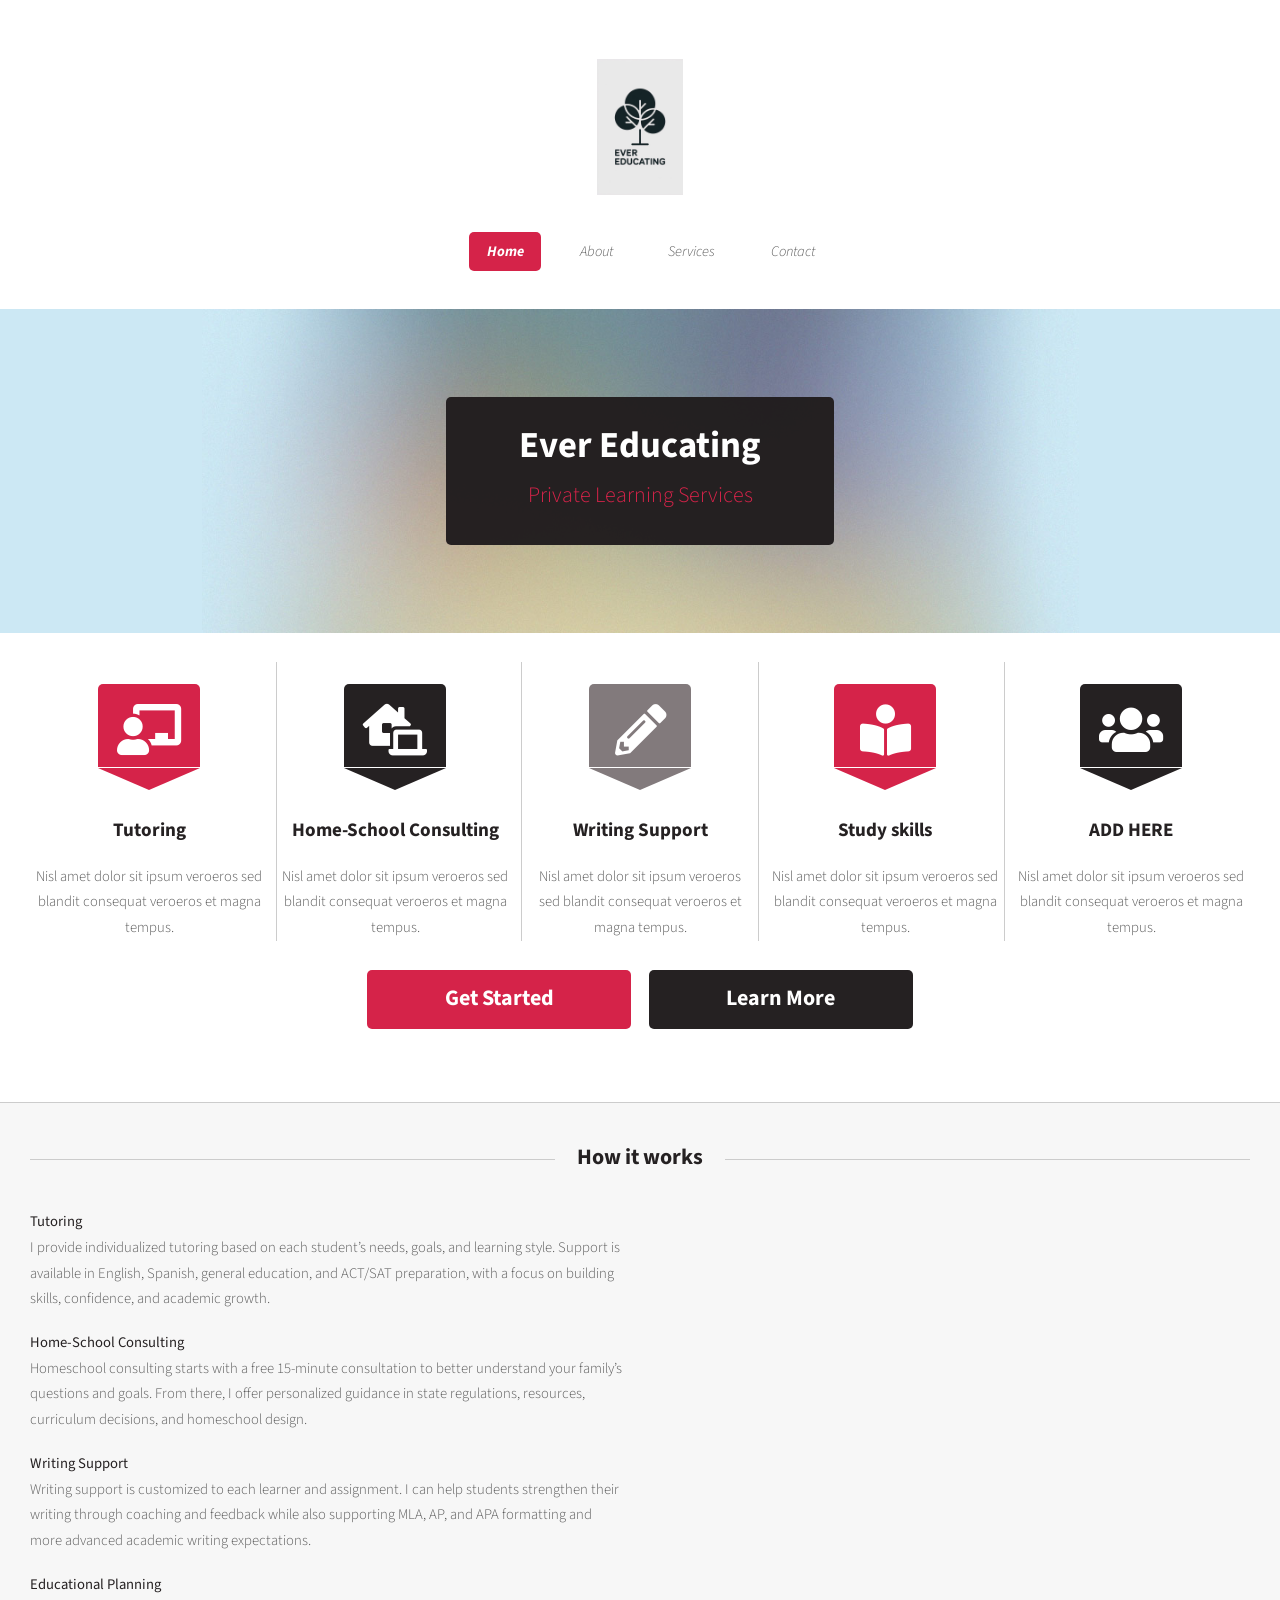
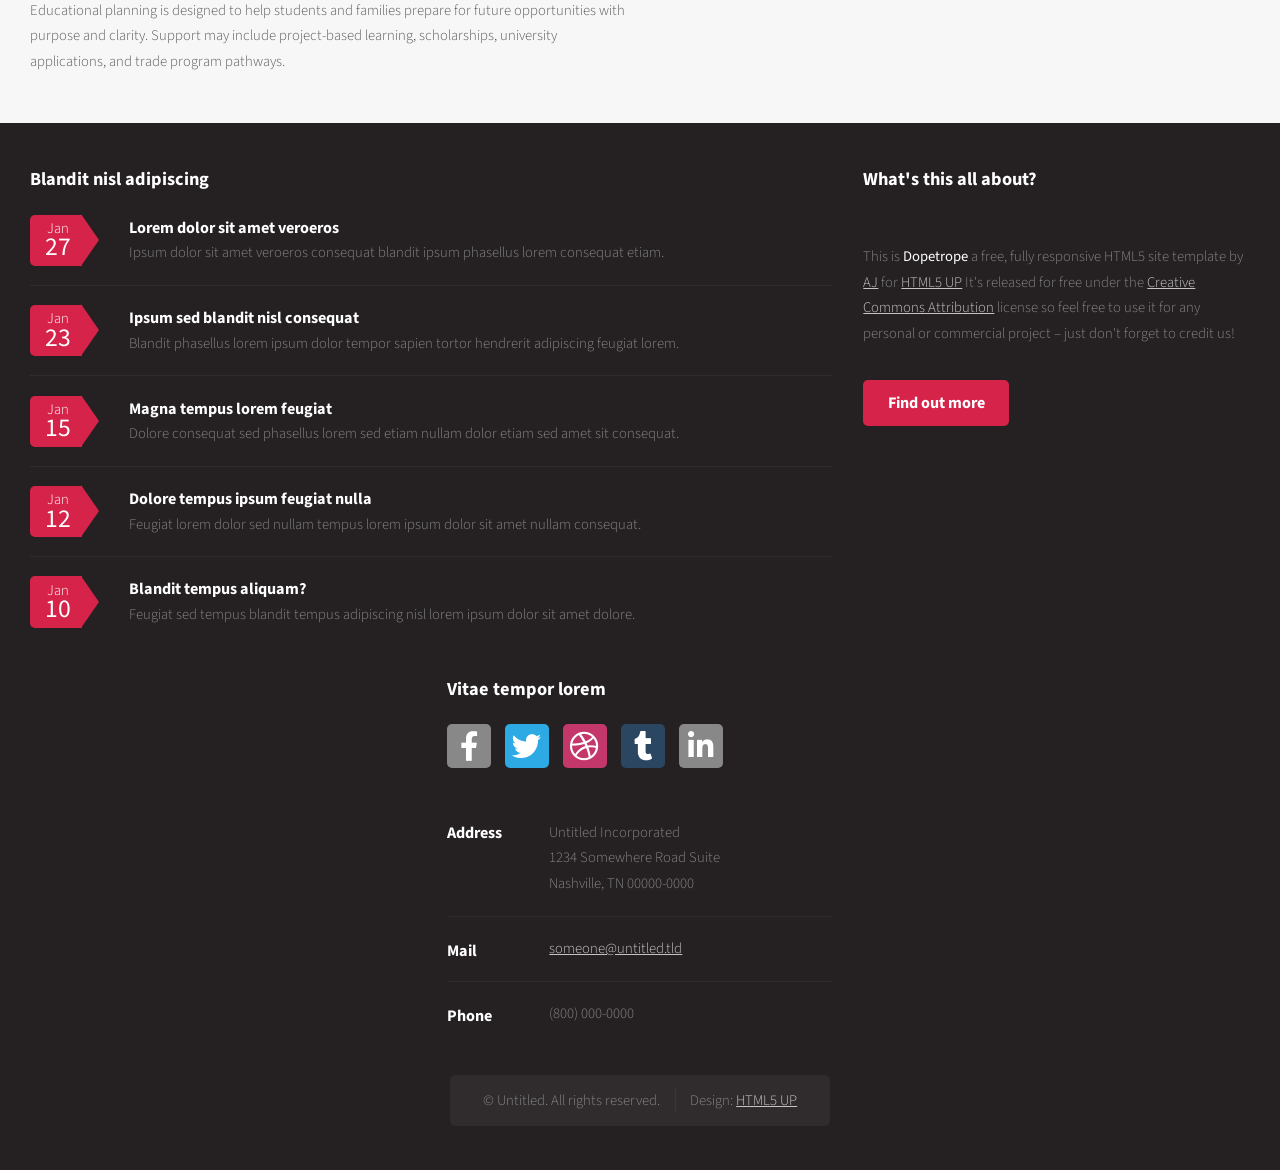
==== index.html @ b793dc1d "base layout" ====
<!DOCTYPE HTML>
<html>
	<head>
		<title>Forever Educating</title>
		<meta charset="utf-8" />
		<meta name="viewport" content="width=device-width, initial-scale=1, user-scalable=no" />
		<link rel="stylesheet" href="assets/css/main.css" />
	</head>
	<body class="homepage is-preload">
		<div id="page-wrapper">

			<!-- Header -->
				<section id="header">

					<!-- Logo -->
						<h1><a href="index.html"><img src="images/everedlogo.jpeg" alt="Forever Educating" class="site-logo" /></a></h1>

					<!-- Nav -->
						<nav id="nav">
							<ul>
								<li class="current"><a href="index.html">Home</a></li>
								<li><a href="about.html">About</a></li>
								<li>
									<a href="#">Services</a>
									<ul>
										<li><a href="#">Tutoring</a></li>
										<li><a href="#">Home-School Consulting</a></li>
										<li><a href="#">Writing Support</a></li>
										<li><a href="#">Educational Planning</a></li>
									</ul>
								</li>
								<li><a href="contact.html">Contact</a></li>
							</ul>
						</nav>

					<!-- Banner -->
						<section id="banner">
							<header>
								<h2>Ever Educating</h2>
								<p>Private Learning Services</p>
							</header>
						</section>

					<!-- Intro -->
						<section id="intro" class="container">
							<div class="row gtr-25 intro-5-services">
								<div class="intro-5-col col-12-medium">
									<section>
										<!-- <i class="icon solid featured fa-cog"></i> -->
										<i class="icon solid featured fa-chalkboard-teacher"></i>
										<header>
											<h2>Tutoring</h2>
										</header>
										<p>Nisl amet dolor sit ipsum veroeros sed blandit consequat veroeros et magna tempus.</p>
									</section>
								</div>
								<div class="intro-5-col col-12-medium">
									<section class="middle-adjacent-left">
										<i class="icon solid featured alt fa-laptop-house"></i>
										<header>
											<h2>Home-School Consulting</h2>
										</header>
										<p>Nisl amet dolor sit ipsum veroeros sed blandit consequat veroeros et magna tempus.</p>
									</section>
								</div>
								<div class="intro-5-col col-12-medium">
									<section class="middle">
										<i class="icon solid featured alt2 fa-pencil-alt"></i>
										<header>
											<h2>Writing Support</h2>
										</header>
										<p>Nisl amet dolor sit ipsum veroeros sed blandit consequat veroeros et magna tempus.</p>
									</section>
								</div>
								<div class="intro-5-col col-12-medium">
									<section class="middle-adjacent-right">
										<i class="icon solid featured fa-book-reader"></i>
										<header>
											<h2>Study skills</h2>
										</header>
										<p>Nisl amet dolor sit ipsum veroeros sed blandit consequat veroeros et magna tempus.</p>
									</section>
								</div>
								<div class="intro-5-col col-12-medium">
									<section>
										<i class="icon solid featured alt fa-users"></i>
										<header>
											<h2>ADD HERE</h2>
										</header>
										<p>Nisl amet dolor sit ipsum veroeros sed blandit consequat veroeros et magna tempus.</p>
									</section>
								</div>
							</div>
							<footer>
								<ul class="actions">
									<li><a href="#" class="button large">Get Started</a></li>
									<li><a href="#" class="button alt large">Learn More</a></li>
								</ul>
							</footer>
						</section>

				</section>

			<!-- Main -->
				<section id="main">
					<div class="container">
						<div class="row">
							<div class="col-12">

							<!-- How it works -->
								<section class="how-it-works">
									<header class="major">
										<h2>How it works</h2>
									</header>
									<div class="row aln-middle">
										<div class="col-6 col-12-medium how-it-works__text">
											<strong>Tutoring</strong>
											<p>I provide individualized tutoring based on each student’s needs, goals, and learning style. Support is available in English, Spanish, general education, and ACT/SAT preparation, with a focus on building skills, confidence, and academic growth.</p>

											<strong>Home-School Consulting</strong>
											<p>Homeschool consulting starts with a free 15-minute consultation to better understand your family’s questions and goals. From there, I offer personalized guidance in state regulations, resources, curriculum decisions, and homeschool design.</p>

											<strong>Writing Support</strong>
											<p>Writing support is customized to each learner and assignment. I can help students strengthen their writing through coaching and feedback while also supporting MLA, AP, and APA formatting and more advanced academic writing expectations.</p>

											<strong>Educational Planning</strong>
											<p>Educational planning is designed to help students and families prepare for future opportunities with purpose and clarity. Support may include project-based learning, scholarships, university applications, and trade program pathways.</p>
										</div>
										<div class="col-6 col-12-medium how-it-works__images">
											<div class="row gtr-25">
												<div class="col-6 col-12-small">
													<a href="#" class="image featured"><img src="images/pic02.jpg" alt="" /></a>
												</div>
												<div class="col-6 col-12-small">
													<a href="#" class="image featured"><img src="images/pic03.jpg" alt="" /></a>
												</div>
												<div class="col-6 col-12-small">
													<a href="#" class="image featured"><img src="images/pic04.jpg" alt="" /></a>
												</div>
												<div class="col-6 col-12-small">
													<a href="#" class="image featured"><img src="images/pic05.jpg" alt="" /></a>
												</div>
												<div class="col-6 col-12-small">
													<a href="#" class="image featured"><img src="images/pic06.jpg" alt="" /></a>
												</div>
												<div class="col-6 col-12-small">
													<a href="#" class="image featured"><img src="images/pic07.jpg" alt="" /></a>
												</div>
											</div>
										</div>
									</div>
								</section>

							</div>

						</div>
					</div>
				</section>

			<!-- Footer -->
				<section id="footer">
					<div class="container">
						<div class="row">
							<div class="col-8 col-12-medium">
								<section>
									<header>
										<h2>Blandit nisl adipiscing</h2>
									</header>
									<ul class="dates">
										<li>
											<span class="date">Jan <strong>27</strong></span>
											<h3><a href="#">Lorem dolor sit amet veroeros</a></h3>
											<p>Ipsum dolor sit amet veroeros consequat blandit ipsum phasellus lorem consequat etiam.</p>
										</li>
										<li>
											<span class="date">Jan <strong>23</strong></span>
											<h3><a href="#">Ipsum sed blandit nisl consequat</a></h3>
											<p>Blandit phasellus lorem ipsum dolor tempor sapien tortor hendrerit adipiscing feugiat lorem.</p>
										</li>
										<li>
											<span class="date">Jan <strong>15</strong></span>
											<h3><a href="#">Magna tempus lorem feugiat</a></h3>
											<p>Dolore consequat sed phasellus lorem sed etiam nullam dolor etiam sed amet sit consequat.</p>
										</li>
										<li>
											<span class="date">Jan <strong>12</strong></span>
											<h3><a href="#">Dolore tempus ipsum feugiat nulla</a></h3>
											<p>Feugiat lorem dolor sed nullam tempus lorem ipsum dolor sit amet nullam consequat.</p>
										</li>
										<li>
											<span class="date">Jan <strong>10</strong></span>
											<h3><a href="#">Blandit tempus aliquam?</a></h3>
											<p>Feugiat sed tempus blandit tempus adipiscing nisl lorem ipsum dolor sit amet dolore.</p>
										</li>
									</ul>
								</section>
							</div>
							<div class="col-4 col-12-medium">
								<section>
									<header>
										<h2>What's this all about?</h2>
									</header>
									<a href="#" class="image featured"><img src="images/pic10.jpg" alt="" /></a>
									<p>
										This is <strong>Dopetrope</strong> a free, fully responsive HTML5 site template by
										<a href="http://twitter.com/ajlkn">AJ</a> for <a href="http://html5up.net/">HTML5 UP</a> It's released for free under
										the <a href="http://html5up.net/license/">Creative Commons Attribution</a> license so feel free to use it for any personal or commercial project &ndash; just don't forget to credit us!
									</p>
									<footer>
										<ul class="actions">
											<li><a href="#" class="button">Find out more</a></li>
										</ul>
									</footer>
								</section>
							</div>
							<div class="col-4 col-6-medium col-12-small">
							</div>
							<div class="col-4 col-12-medium">
								<section>
									<header>
										<h2>Vitae tempor lorem</h2>
									</header>
									<ul class="social">
										<li><a class="icon brands fa-facebook-f" href="#"><span class="label">Facebook</span></a></li>
										<li><a class="icon brands fa-twitter" href="#"><span class="label">Twitter</span></a></li>
										<li><a class="icon brands fa-dribbble" href="#"><span class="label">Dribbble</span></a></li>
										<li><a class="icon brands fa-tumblr" href="#"><span class="label">Tumblr</span></a></li>
										<li><a class="icon brands fa-linkedin-in" href="#"><span class="label">LinkedIn</span></a></li>
									</ul>
									<ul class="contact">
										<li>
											<h3>Address</h3>
											<p>
												Untitled Incorporated<br />
												1234 Somewhere Road Suite<br />
												Nashville, TN 00000-0000
											</p>
										</li>
										<li>
											<h3>Mail</h3>
											<p><a href="#">someone@untitled.tld</a></p>
										</li>
										<li>
											<h3>Phone</h3>
											<p>(800) 000-0000</p>
										</li>
									</ul>
								</section>
							</div>
							<div class="col-12">

								<!-- Copyright -->
									<div id="copyright">
										<ul class="links">
											<li>&copy; Untitled. All rights reserved.</li><li>Design: <a href="http://html5up.net">HTML5 UP</a></li>
										</ul>
									</div>

							</div>
						</div>
					</div>
				</section>

		</div>

		<!-- Scripts -->
			<script src="assets/js/jquery.min.js"></script>
			<script src="assets/js/jquery.dropotron.min.js"></script>
			<script src="assets/js/browser.min.js"></script>
			<script src="assets/js/breakpoints.min.js"></script>
			<script src="assets/js/util.js"></script>
			<script src="assets/js/main.js"></script>

	</body>
</html>
---- assets/css/main.css ----
@import url("fontawesome-all.min.css");
@import url("https://fonts.googleapis.com/css?family=Source+Sans+Pro:300,400,700,900,300italic");

/*
	Dopetrope by HTML5 UP
	html5up.net | @ajlkn
	Free for personal and commercial use under the CCA 3.0 license (html5up.net/license)
*/

html, body, div, span, applet, object,
iframe, h1, h2, h3, h4, h5, h6, p, blockquote,
pre, a, abbr, acronym, address, big, cite,
code, del, dfn, em, img, ins, kbd, q, s, samp,
small, strike, strong, sub, sup, tt, var, b,
u, i, center, dl, dt, dd, ol, ul, li, fieldset,
form, label, legend, table, caption, tbody,
tfoot, thead, tr, th, td, article, aside,
canvas, details, embed, figure, figcaption,
footer, header, hgroup, menu, nav, output, ruby,
section, summary, time, mark, audio, video {
	margin: 0;
	padding: 0;
	border: 0;
	font-size: 100%;
	font: inherit;
	vertical-align: baseline;}

article, aside, details, figcaption, figure,
footer, header, hgroup, menu, nav, section {
	display: block;}

body {
	line-height: 1;
}

ol, ul {
	list-style: none;
}

blockquote, q {
	quotes: none;
}

	blockquote:before, blockquote:after, q:before, q:after {
		content: '';
		content: none;
	}

table {
	border-collapse: collapse;
	border-spacing: 0;
}

body {
	-webkit-text-size-adjust: none;
}

mark {
	background-color: transparent;
	color: inherit;
}

input::-moz-focus-inner {
	border: 0;
	padding: 0;
}

input, select, textarea {
	-moz-appearance: none;
	-webkit-appearance: none;
	-ms-appearance: none;
	appearance: none;
}

/* Basic */

	html {
		box-sizing: border-box;
	}

	*, *:before, *:after {
		box-sizing: inherit;
	}

	body {
		background: #252122;
		background-image: url("images/bg02.png");
	}

		body.is-preload *, body.is-preload *:before, body.is-preload *:after {
			-moz-animation: none !important;
			-webkit-animation: none !important;
			-ms-animation: none !important;
			animation: none !important;
			-moz-transition: none !important;
			-webkit-transition: none !important;
			-ms-transition: none !important;
			transition: none !important;
		}

	body, input, textarea, select {
		font-family: 'Source Sans Pro';
		font-weight: 300;
		color: #5d5d5d;
		font-size: 14pt;
		line-height: 1.75em;
	}

	strong, b {
		color: #252122;
		font-weight: 400;
	}

	i, em {
		font-style: italic;
	}

	sub {
		position: relative;
		top: 0.5em;
		font-size: 0.8em;
	}

	sup {
		position: relative;
		top: -0.5em;
		font-size: 0.8em;
	}

	blockquote {
		border-left: solid 0.75em #dddddd;
		padding: 1em 0 1em 1.5em;
		font-style: italic;
	}

	h1, h2, h3, h4, h5, h6 {
		color: #252122;
		font-weight: 700;
	}

	h1 a, h2 a, h3 a, h4 a, h5 a, h6 a {
		color: inherit;
		text-decoration: none;
	}

	h2 {
		font-size: 1.5em;
	}

	h3 {
		font-size: 1.35em;
	}

	a {
		color: #d52349;
		text-decoration: underline;
	}

		a:hover {
			text-decoration: none;
		}

	br.clear {
		clear: both;
	}

	hr {
		border: 0;
		border-top: solid 1px #dddddd;
		height: 1px;
		margin: 2em 0 2em 0;
	}

	p, ul, ol, dl, table {
		margin-bottom: 2em;
	}

/* Container */

	.container {
		margin: 0 auto;
		max-width: 100%;
		width: 70em;
	}

		@media screen and (max-width: 1680px) {

			.container {
				width: 70em;
			}

		}

		@media screen and (max-width: 1280px) {

			.container {
				width: calc(100% - 60px);
			}

		}

		@media screen and (max-width: 980px) {

			.container {
				width: calc(100% - 80px);
			}

		}

		@media screen and (max-width: 736px) {

			.container {
				width: calc(100% - 40px);
			}

		}

/* Row */

	.row {
		display: flex;
		flex-wrap: wrap;
		box-sizing: border-box;
		align-items: stretch;
	}

		.row > * {
			box-sizing: border-box;
		}

		.row.gtr-uniform > * > :last-child {
			margin-bottom: 0;
		}

		.row.aln-left {
			justify-content: flex-start;
		}

		.row.aln-center {
			justify-content: center;
		}

		.row.aln-right {
			justify-content: flex-end;
		}

		.row.aln-top {
			align-items: flex-start;
		}

		.row.aln-middle {
			align-items: center;
		}

		.row.aln-bottom {
			align-items: flex-end;
		}

		.row > .imp {
			order: -1;
		}

		.row > .col-1 {
			width: 8.33333%;
		}

		.row > .off-1 {
			margin-left: 8.33333%;
		}

		.row > .col-2 {
			width: 16.66667%;
		}

		.row > .off-2 {
			margin-left: 16.66667%;
		}

		.row > .col-3 {
			width: 25%;
		}

		.row > .off-3 {
			margin-left: 25%;
		}

		.row > .col-4 {
			width: 33.33333%;
		}

		.row > .off-4 {
			margin-left: 33.33333%;
		}

		.row > .col-5 {
			width: 41.66667%;
		}

		.row > .off-5 {
			margin-left: 41.66667%;
		}

		.row > .col-6 {
			width: 50%;
		}

		.row > .off-6 {
			margin-left: 50%;
		}

		.row > .col-7 {
			width: 58.33333%;
		}

		.row > .off-7 {
			margin-left: 58.33333%;
		}

		.row > .col-8 {
			width: 66.66667%;
		}

		.row > .off-8 {
			margin-left: 66.66667%;
		}

		.row > .col-9 {
			width: 75%;
		}

		.row > .off-9 {
			margin-left: 75%;
		}

		.row > .col-10 {
			width: 83.33333%;
		}

		.row > .off-10 {
			margin-left: 83.33333%;
		}

		.row > .col-11 {
			width: 91.66667%;
		}

		.row > .off-11 {
			margin-left: 91.66667%;
		}

		.row > .col-12 {
			width: 100%;
		}

		.row > .off-12 {
			margin-left: 100%;
		}

		.row.gtr-0 {
			margin-top: 0px;
			margin-left: 0px;
		}

			.row.gtr-0 > * {
				padding: 0px 0 0 0px;
			}

			.row.gtr-0.gtr-uniform {
				margin-top: 0px;
			}

				.row.gtr-0.gtr-uniform > * {
					padding-top: 0px;
				}

		.row.gtr-25 {
			margin-top: -12.5px;
			margin-left: -12.5px;
		}

			.row.gtr-25 > * {
				padding: 12.5px 0 0 12.5px;
			}

			.row.gtr-25.gtr-uniform {
				margin-top: -12.5px;
			}

				.row.gtr-25.gtr-uniform > * {
					padding-top: 12.5px;
				}

		.row.gtr-50 {
			margin-top: -25px;
			margin-left: -25px;
		}

			.row.gtr-50 > * {
				padding: 25px 0 0 25px;
			}

			.row.gtr-50.gtr-uniform {
				margin-top: -25px;
			}

				.row.gtr-50.gtr-uniform > * {
					padding-top: 25px;
				}

		.row {
			margin-top: -50px;
			margin-left: -50px;
		}

			.row > * {
				padding: 50px 0 0 50px;
			}

			.row.gtr-uniform {
				margin-top: -50px;
			}

				.row.gtr-uniform > * {
					padding-top: 50px;
				}

		.row.gtr-150 {
			margin-top: -75px;
			margin-left: -75px;
		}

			.row.gtr-150 > * {
				padding: 75px 0 0 75px;
			}

			.row.gtr-150.gtr-uniform {
				margin-top: -75px;
			}

				.row.gtr-150.gtr-uniform > * {
					padding-top: 75px;
				}

		.row.gtr-200 {
			margin-top: -100px;
			margin-left: -100px;
		}

			.row.gtr-200 > * {
				padding: 100px 0 0 100px;
			}

			.row.gtr-200.gtr-uniform {
				margin-top: -100px;
			}

				.row.gtr-200.gtr-uniform > * {
					padding-top: 100px;
				}

		@media screen and (max-width: 1680px) {

			.row {
				display: flex;
				flex-wrap: wrap;
				box-sizing: border-box;
				align-items: stretch;
			}

				.row > * {
					box-sizing: border-box;
				}

				.row.gtr-uniform > * > :last-child {
					margin-bottom: 0;
				}

				.row.aln-left {
					justify-content: flex-start;
				}

				.row.aln-center {
					justify-content: center;
				}

				.row.aln-right {
					justify-content: flex-end;
				}

				.row.aln-top {
					align-items: flex-start;
				}

				.row.aln-middle {
					align-items: center;
				}

				.row.aln-bottom {
					align-items: flex-end;
				}

				.row > .imp-xlarge {
					order: -1;
				}

				.row > .col-1-xlarge {
					width: 8.33333%;
				}

				.row > .off-1-xlarge {
					margin-left: 8.33333%;
				}

				.row > .col-2-xlarge {
					width: 16.66667%;
				}

				.row > .off-2-xlarge {
					margin-left: 16.66667%;
				}

				.row > .col-3-xlarge {
					width: 25%;
				}

				.row > .off-3-xlarge {
					margin-left: 25%;
				}

				.row > .col-4-xlarge {
					width: 33.33333%;
				}

				.row > .off-4-xlarge {
					margin-left: 33.33333%;
				}

				.row > .col-5-xlarge {
					width: 41.66667%;
				}

				.row > .off-5-xlarge {
					margin-left: 41.66667%;
				}

				.row > .col-6-xlarge {
					width: 50%;
				}

				.row > .off-6-xlarge {
					margin-left: 50%;
				}

				.row > .col-7-xlarge {
					width: 58.33333%;
				}

				.row > .off-7-xlarge {
					margin-left: 58.33333%;
				}

				.row > .col-8-xlarge {
					width: 66.66667%;
				}

				.row > .off-8-xlarge {
					margin-left: 66.66667%;
				}

				.row > .col-9-xlarge {
					width: 75%;
				}

				.row > .off-9-xlarge {
					margin-left: 75%;
				}

				.row > .col-10-xlarge {
					width: 83.33333%;
				}

				.row > .off-10-xlarge {
					margin-left: 83.33333%;
				}

				.row > .col-11-xlarge {
					width: 91.66667%;
				}

				.row > .off-11-xlarge {
					margin-left: 91.66667%;
				}

				.row > .col-12-xlarge {
					width: 100%;
				}

				.row > .off-12-xlarge {
					margin-left: 100%;
				}

				.row.gtr-0 {
					margin-top: 0px;
					margin-left: 0px;
				}

					.row.gtr-0 > * {
						padding: 0px 0 0 0px;
					}

					.row.gtr-0.gtr-uniform {
						margin-top: 0px;
					}

						.row.gtr-0.gtr-uniform > * {
							padding-top: 0px;
						}

				.row.gtr-25 {
					margin-top: -12.5px;
					margin-left: -12.5px;
				}

					.row.gtr-25 > * {
						padding: 12.5px 0 0 12.5px;
					}

					.row.gtr-25.gtr-uniform {
						margin-top: -12.5px;
					}

						.row.gtr-25.gtr-uniform > * {
							padding-top: 12.5px;
						}

				.row.gtr-50 {
					margin-top: -25px;
					margin-left: -25px;
				}

					.row.gtr-50 > * {
						padding: 25px 0 0 25px;
					}

					.row.gtr-50.gtr-uniform {
						margin-top: -25px;
					}

						.row.gtr-50.gtr-uniform > * {
							padding-top: 25px;
						}

				.row {
					margin-top: -50px;
					margin-left: -50px;
				}

					.row > * {
						padding: 50px 0 0 50px;
					}

					.row.gtr-uniform {
						margin-top: -50px;
					}

						.row.gtr-uniform > * {
							padding-top: 50px;
						}

				.row.gtr-150 {
					margin-top: -75px;
					margin-left: -75px;
				}

					.row.gtr-150 > * {
						padding: 75px 0 0 75px;
					}

					.row.gtr-150.gtr-uniform {
						margin-top: -75px;
					}

						.row.gtr-150.gtr-uniform > * {
							padding-top: 75px;
						}

				.row.gtr-200 {
					margin-top: -100px;
					margin-left: -100px;
				}

					.row.gtr-200 > * {
						padding: 100px 0 0 100px;
					}

					.row.gtr-200.gtr-uniform {
						margin-top: -100px;
					}

						.row.gtr-200.gtr-uniform > * {
							padding-top: 100px;
						}

		}

		@media screen and (max-width: 1280px) {

			.row {
				display: flex;
				flex-wrap: wrap;
				box-sizing: border-box;
				align-items: stretch;
			}

				.row > * {
					box-sizing: border-box;
				}

				.row.gtr-uniform > * > :last-child {
					margin-bottom: 0;
				}

				.row.aln-left {
					justify-content: flex-start;
				}

				.row.aln-center {
					justify-content: center;
				}

				.row.aln-right {
					justify-content: flex-end;
				}

				.row.aln-top {
					align-items: flex-start;
				}

				.row.aln-middle {
					align-items: center;
				}

				.row.aln-bottom {
					align-items: flex-end;
				}

				.row > .imp-large {
					order: -1;
				}

				.row > .col-1-large {
					width: 8.33333%;
				}

				.row > .off-1-large {
					margin-left: 8.33333%;
				}

				.row > .col-2-large {
					width: 16.66667%;
				}

				.row > .off-2-large {
					margin-left: 16.66667%;
				}

				.row > .col-3-large {
					width: 25%;
				}

				.row > .off-3-large {
					margin-left: 25%;
				}

				.row > .col-4-large {
					width: 33.33333%;
				}

				.row > .off-4-large {
					margin-left: 33.33333%;
				}

				.row > .col-5-large {
					width: 41.66667%;
				}

				.row > .off-5-large {
					margin-left: 41.66667%;
				}

				.row > .col-6-large {
					width: 50%;
				}

				.row > .off-6-large {
					margin-left: 50%;
				}

				.row > .col-7-large {
					width: 58.33333%;
				}

				.row > .off-7-large {
					margin-left: 58.33333%;
				}

				.row > .col-8-large {
					width: 66.66667%;
				}

				.row > .off-8-large {
					margin-left: 66.66667%;
				}

				.row > .col-9-large {
					width: 75%;
				}

				.row > .off-9-large {
					margin-left: 75%;
				}

				.row > .col-10-large {
					width: 83.33333%;
				}

				.row > .off-10-large {
					margin-left: 83.33333%;
				}

				.row > .col-11-large {
					width: 91.66667%;
				}

				.row > .off-11-large {
					margin-left: 91.66667%;
				}

				.row > .col-12-large {
					width: 100%;
				}

				.row > .off-12-large {
					margin-left: 100%;
				}

				.row.gtr-0 {
					margin-top: 0px;
					margin-left: 0px;
				}

					.row.gtr-0 > * {
						padding: 0px 0 0 0px;
					}

					.row.gtr-0.gtr-uniform {
						margin-top: 0px;
					}

						.row.gtr-0.gtr-uniform > * {
							padding-top: 0px;
						}

				.row.gtr-25 {
					margin-top: -7.5px;
					margin-left: -7.5px;
				}

					.row.gtr-25 > * {
						padding: 7.5px 0 0 7.5px;
					}

					.row.gtr-25.gtr-uniform {
						margin-top: -7.5px;
					}

						.row.gtr-25.gtr-uniform > * {
							padding-top: 7.5px;
						}

				.row.gtr-50 {
					margin-top: -15px;
					margin-left: -15px;
				}

					.row.gtr-50 > * {
						padding: 15px 0 0 15px;
					}

					.row.gtr-50.gtr-uniform {
						margin-top: -15px;
					}

						.row.gtr-50.gtr-uniform > * {
							padding-top: 15px;
						}

				.row {
					margin-top: -30px;
					margin-left: -30px;
				}

					.row > * {
						padding: 30px 0 0 30px;
					}

					.row.gtr-uniform {
						margin-top: -30px;
					}

						.row.gtr-uniform > * {
							padding-top: 30px;
						}

				.row.gtr-150 {
					margin-top: -45px;
					margin-left: -45px;
				}

					.row.gtr-150 > * {
						padding: 45px 0 0 45px;
					}

					.row.gtr-150.gtr-uniform {
						margin-top: -45px;
					}

						.row.gtr-150.gtr-uniform > * {
							padding-top: 45px;
						}

				.row.gtr-200 {
					margin-top: -60px;
					margin-left: -60px;
				}

					.row.gtr-200 > * {
						padding: 60px 0 0 60px;
					}

					.row.gtr-200.gtr-uniform {
						margin-top: -60px;
					}

						.row.gtr-200.gtr-uniform > * {
							padding-top: 60px;
						}

		}

		@media screen and (max-width: 980px) {

			.row {
				display: flex;
				flex-wrap: wrap;
				box-sizing: border-box;
				align-items: stretch;
			}

				.row > * {
					box-sizing: border-box;
				}

				.row.gtr-uniform > * > :last-child {
					margin-bottom: 0;
				}

				.row.aln-left {
					justify-content: flex-start;
				}

				.row.aln-center {
					justify-content: center;
				}

				.row.aln-right {
					justify-content: flex-end;
				}

				.row.aln-top {
					align-items: flex-start;
				}

				.row.aln-middle {
					align-items: center;
				}

				.row.aln-bottom {
					align-items: flex-end;
				}

				.row > .imp-medium {
					order: -1;
				}

				.row > .col-1-medium {
					width: 8.33333%;
				}

				.row > .off-1-medium {
					margin-left: 8.33333%;
				}

				.row > .col-2-medium {
					width: 16.66667%;
				}

				.row > .off-2-medium {
					margin-left: 16.66667%;
				}

				.row > .col-3-medium {
					width: 25%;
				}

				.row > .off-3-medium {
					margin-left: 25%;
				}

				.row > .col-4-medium {
					width: 33.33333%;
				}

				.row > .off-4-medium {
					margin-left: 33.33333%;
				}

				.row > .col-5-medium {
					width: 41.66667%;
				}

				.row > .off-5-medium {
					margin-left: 41.66667%;
				}

				.row > .col-6-medium {
					width: 50%;
				}

				.row > .off-6-medium {
					margin-left: 50%;
				}

				.row > .col-7-medium {
					width: 58.33333%;
				}

				.row > .off-7-medium {
					margin-left: 58.33333%;
				}

				.row > .col-8-medium {
					width: 66.66667%;
				}

				.row > .off-8-medium {
					margin-left: 66.66667%;
				}

				.row > .col-9-medium {
					width: 75%;
				}

				.row > .off-9-medium {
					margin-left: 75%;
				}

				.row > .col-10-medium {
					width: 83.33333%;
				}

				.row > .off-10-medium {
					margin-left: 83.33333%;
				}

				.row > .col-11-medium {
					width: 91.66667%;
				}

				.row > .off-11-medium {
					margin-left: 91.66667%;
				}

				.row > .col-12-medium {
					width: 100%;
				}

				.row > .off-12-medium {
					margin-left: 100%;
				}

				.row.gtr-0 {
					margin-top: 0px;
					margin-left: 0px;
				}

					.row.gtr-0 > * {
						padding: 0px 0 0 0px;
					}

					.row.gtr-0.gtr-uniform {
						margin-top: 0px;
					}

						.row.gtr-0.gtr-uniform > * {
							padding-top: 0px;
						}

				.row.gtr-25 {
					margin-top: -10px;
					margin-left: -10px;
				}

					.row.gtr-25 > * {
						padding: 10px 0 0 10px;
					}

					.row.gtr-25.gtr-uniform {
						margin-top: -10px;
					}

						.row.gtr-25.gtr-uniform > * {
							padding-top: 10px;
						}

				.row.gtr-50 {
					margin-top: -20px;
					margin-left: -20px;
				}

					.row.gtr-50 > * {
						padding: 20px 0 0 20px;
					}

					.row.gtr-50.gtr-uniform {
						margin-top: -20px;
					}

						.row.gtr-50.gtr-uniform > * {
							padding-top: 20px;
						}

				.row {
					margin-top: -40px;
					margin-left: -40px;
				}

					.row > * {
						padding: 40px 0 0 40px;
					}

					.row.gtr-uniform {
						margin-top: -40px;
					}

						.row.gtr-uniform > * {
							padding-top: 40px;
						}

				.row.gtr-150 {
					margin-top: -60px;
					margin-left: -60px;
				}

					.row.gtr-150 > * {
						padding: 60px 0 0 60px;
					}

					.row.gtr-150.gtr-uniform {
						margin-top: -60px;
					}

						.row.gtr-150.gtr-uniform > * {
							padding-top: 60px;
						}

				.row.gtr-200 {
					margin-top: -80px;
					margin-left: -80px;
				}

					.row.gtr-200 > * {
						padding: 80px 0 0 80px;
					}

					.row.gtr-200.gtr-uniform {
						margin-top: -80px;
					}

						.row.gtr-200.gtr-uniform > * {
							padding-top: 80px;
						}

		}

		@media screen and (max-width: 736px) {

			.row {
				display: flex;
				flex-wrap: wrap;
				box-sizing: border-box;
				align-items: stretch;
			}

				.row > * {
					box-sizing: border-box;
				}

				.row.gtr-uniform > * > :last-child {
					margin-bottom: 0;
				}

				.row.aln-left {
					justify-content: flex-start;
				}

				.row.aln-center {
					justify-content: center;
				}

				.row.aln-right {
					justify-content: flex-end;
				}

				.row.aln-top {
					align-items: flex-start;
				}

				.row.aln-middle {
					align-items: center;
				}

				.row.aln-bottom {
					align-items: flex-end;
				}

				.row > .imp-small {
					order: -1;
				}

				.row > .col-1-small {
					width: 8.33333%;
				}

				.row > .off-1-small {
					margin-left: 8.33333%;
				}

				.row > .col-2-small {
					width: 16.66667%;
				}

				.row > .off-2-small {
					margin-left: 16.66667%;
				}

				.row > .col-3-small {
					width: 25%;
				}

				.row > .off-3-small {
					margin-left: 25%;
				}

				.row > .col-4-small {
					width: 33.33333%;
				}

				.row > .off-4-small {
					margin-left: 33.33333%;
				}

				.row > .col-5-small {
					width: 41.66667%;
				}

				.row > .off-5-small {
					margin-left: 41.66667%;
				}

				.row > .col-6-small {
					width: 50%;
				}

				.row > .off-6-small {
					margin-left: 50%;
				}

				.row > .col-7-small {
					width: 58.33333%;
				}

				.row > .off-7-small {
					margin-left: 58.33333%;
				}

				.row > .col-8-small {
					width: 66.66667%;
				}

				.row > .off-8-small {
					margin-left: 66.66667%;
				}

				.row > .col-9-small {
					width: 75%;
				}

				.row > .off-9-small {
					margin-left: 75%;
				}

				.row > .col-10-small {
					width: 83.33333%;
				}

				.row > .off-10-small {
					margin-left: 83.33333%;
				}

				.row > .col-11-small {
					width: 91.66667%;
				}

				.row > .off-11-small {
					margin-left: 91.66667%;
				}

				.row > .col-12-small {
					width: 100%;
				}

				.row > .off-12-small {
					margin-left: 100%;
				}

				.row.gtr-0 {
					margin-top: 0px;
					margin-left: 0px;
				}

					.row.gtr-0 > * {
						padding: 0px 0 0 0px;
					}

					.row.gtr-0.gtr-uniform {
						margin-top: 0px;
					}

						.row.gtr-0.gtr-uniform > * {
							padding-top: 0px;
						}

				.row.gtr-25 {
					margin-top: -5px;
					margin-left: -5px;
				}

					.row.gtr-25 > * {
						padding: 5px 0 0 5px;
					}

					.row.gtr-25.gtr-uniform {
						margin-top: -5px;
					}

						.row.gtr-25.gtr-uniform > * {
							padding-top: 5px;
						}

				.row.gtr-50 {
					margin-top: -10px;
					margin-left: -10px;
				}

					.row.gtr-50 > * {
						padding: 10px 0 0 10px;
					}

					.row.gtr-50.gtr-uniform {
						margin-top: -10px;
					}

						.row.gtr-50.gtr-uniform > * {
							padding-top: 10px;
						}

				.row {
					margin-top: -20px;
					margin-left: -20px;
				}

					.row > * {
						padding: 20px 0 0 20px;
					}

					.row.gtr-uniform {
						margin-top: -20px;
					}

						.row.gtr-uniform > * {
							padding-top: 20px;
						}

				.row.gtr-150 {
					margin-top: -30px;
					margin-left: -30px;
				}

					.row.gtr-150 > * {
						padding: 30px 0 0 30px;
					}

					.row.gtr-150.gtr-uniform {
						margin-top: -30px;
					}

						.row.gtr-150.gtr-uniform > * {
							padding-top: 30px;
						}

				.row.gtr-200 {
					margin-top: -40px;
					margin-left: -40px;
				}

					.row.gtr-200 > * {
						padding: 40px 0 0 40px;
					}

					.row.gtr-200.gtr-uniform {
						margin-top: -40px;
					}

						.row.gtr-200.gtr-uniform > * {
							padding-top: 40px;
						}

		}

/* Form */

	form label {
		display: block;
		color: #252122;
		font-weight: 400;
		margin: 0 0 0.5em 0;
	}

	form input[type=text],
	form input[type=email],
	form input[type=password],
	form select,
	form textarea {
		-webkit-appearance: none;
		display: block;
		border: 0;
		padding: 0.75em 1em;
		font-size: 1em;
		border-radius: 5px;
		border: solid 1px #dddddd;
		background: #fff;
		width: 100%;
	}

		form input[type=text]:focus,
		form input[type=email]:focus,
		form input[type=password]:focus,
		form select:focus,
		form textarea:focus {
			box-shadow: inset 0px 0px 1px 1px #43bff0;
		}

	form textarea {
		height: 15em;
	}

	form ::-webkit-input-placeholder {
		color: #555 !important;
	}

	form :-moz-placeholder {
		color: #555 !important;
	}

	form ::-moz-placeholder {
		color: #555 !important;
	}

	form :-ms-input-placeholder {
		color: #555 !important;
	}

	form ::-moz-focus-inner {
		border: 0;
	}

/* Tables */

	table {
		width: 100%;
	}

		table tr {
			border-top: solid 1px #dddddd;
		}

			table tr:first-child {
				border-top: 0;
			}

		table td {
			padding: 0.5em 1em 0.5em 1em;
		}

		table th {
			text-align: left;
			padding: 0.5em 1em 0.5em 1em;
			font-weight: 700;
			margin: 0 0 1em 0;
		}

		table thead {
			border-bottom: solid 2px #dddddd;
		}

/* Section/Article */

	section, article {
		margin-bottom: 2.5em;
	}

		section > :last-child, section:last-child, article > :last-child, article:last-child {
			margin-bottom: 0;
		}

	header {
		margin: 0 0 1.5em 0;
	}

		header > p {
			display: block;
			font-style: italic;
			margin: 0.5em 0 0 0;
			padding-bottom: 0.5em;
		}

		header.major {
			position: relative;
			text-align: center;
			border-top: solid 1px #ccc;
			top: 1em;
			margin: 0 0 3em 0;
		}

			header.major h2 {
				background: #fff;
				position: relative;
				top: -0.65em;
				display: inline;
				margin: 0;
				padding: 0 1em 0 1em;
			}

	footer {
		margin: 2.25em 0 0 0;
	}

/* Box */

	.box {
		background: #ffffff;
		border-bottom: solid 1px #ccc;
		padding: 2.75em 1.75em 2.75em 1.75em;
	}

		.box .image.featured {
			position: relative;
			width: auto;
			left: 1.75em;
			top: 1.75em;
			margin: -4.5em 0 4.25em -3.5em;
		}

		.box.post header {
			padding-top: 1em;
			margin: 0 0 2em 0;
		}

		.box.post h2 {
			font-size: 2.5em;
			letter-spacing: -0.015em;
		}

		.box.post header > p {
			margin-top: 1.25em;
			font-size: 1.25em;
		}

		.box footer ul.actions {
			margin-bottom: 0;
		}

/* Button */

	input[type="button"],
	input[type="submit"],
	input[type="reset"],
	button,
	.button {
		-webkit-appearance: none;
		display: inline-block;
		text-decoration: none;
		cursor: pointer;
		border: 0;
		border-radius: 5px;
		background: #d52349;
		color: #fff !important;
		font-weight: 700;
		outline: 0;
		font-size: 1.1em;
		padding: 0.65em 1.5em 0.65em 1.5em;
		text-align: center;
		-moz-transition: background-color .25s ease-in-out;
		-webkit-transition: background-color .25s ease-in-out;
		-ms-transition: background-color .25s ease-in-out;
		transition: background-color .25s ease-in-out;
	}

		input[type="button"]:hover,
		input[type="submit"]:hover,
		input[type="reset"]:hover,
		button:hover,
		.button:hover {
			background: #e53359;
		}

		input[type="button"]:active,
		input[type="submit"]:active,
		input[type="reset"]:active,
		button:active,
		.button:active {
			background: #c51349;
		}

		input[type="button"].alt,
		input[type="submit"].alt,
		input[type="reset"].alt,
		button.alt,
		.button.alt {
			background: #252122;
		}

			input[type="button"].alt:hover,
			input[type="submit"].alt:hover,
			input[type="reset"].alt:hover,
			button.alt:hover,
			.button.alt:hover {
				background: #353132;
			}

			input[type="button"].alt:active,
			input[type="submit"].alt:active,
			input[type="reset"].alt:active,
			button.alt:active,
			.button.alt:active {
				background: #151112;
			}

		input[type="button"].icon:before,
		input[type="submit"].icon:before,
		input[type="reset"].icon:before,
		button.icon:before,
		.button.icon:before {
			opacity: 0.35;
			position: relative;
			top: 0.05em;
			margin-right: 0.75em;
		}

		input[type="button"].large,
		input[type="submit"].large,
		input[type="reset"].large,
		button.large,
		.button.large {
			font-size: 1.5em;
			padding: 0.75em 1.5em 0.75em 1.5em;
		}

/* Image */

	.image {
		display: inline-block;
		outline: 0;
	}

		.image img {
			display: block;
			width: 100%;
		}

		.image.centered {
			display: block;
			margin: 0 0 2em 0;
		}

			.image.centered img {
				margin: 0 auto;
				width: auto;
			}

		.image.featured {
			display: block;
			width: 100%;
			margin: 0 0 2em 0;
		}

		.image.left {
			float: left;
			margin: 0 2em 2em 0;
		}

/* List */

	ul {
		list-style: disc;
		padding-left: 1em;
	}

		ul li {
			padding-left: 0.5em;
		}

	ol {
		list-style: decimal;
		padding-left: 1.25em;
	}

		ol li {
			padding-left: 0.25em;
		}

/* Actions */

	ul.actions {
		list-style: none;
		padding-left: 0;
	}

		ul.actions li {
			display: inline-block;
			margin-left: 1em;
			padding-left: 0;
		}

			ul.actions li:first-child {
				margin-left: 0;
			}

/* Links */

	ul.links {
		list-style: none;
		padding-left: 0;
	}

		ul.links li {
			display: inline-block;
			border-left: solid 1px rgba(255, 255, 255, 0.05);
			padding: 0 0 0 1em;
			margin: 0 0 0 1em;
		}

			ul.links li:first-child {
				border-left: 0;
				padding-left: 0;
				margin-left: 0;
			}

/* Contact */

	ul.contact {
		list-style: none;
		padding-left: 0;
	}

		ul.contact li {
			position: relative;
			border-top: solid 1px #ddd;
			padding: 1.3em 0 1.3em 7em;
		}

			ul.contact li h3 {
				position: absolute;
				left: 0;
				top: 1.3em;
				font-size: 1.1em;
			}

			ul.contact li p {
				margin: 0;
			}

			ul.contact li:first-child {
				padding-top: 0;
				border-top: 0;
			}

				ul.contact li:first-child h3 {
					top: 0;
				}

/* Dates */

	ul.dates {
		list-style: none;
		padding-left: 0;
	}

		ul.dates li {
			position: relative;
			border-top: solid 1px #ddd;
			padding: 1.3em 0 1.3em 6.75em;
		}

		ul.dates .date {
			display: block;
			position: absolute;
			left: 0;
			top: 1.3em;
			background-color: #d52349;
			height: 3.5em;
			text-align: center;
			color: #fff;
			line-height: 1em;
			border-top-left-radius: 5px;
			border-bottom-left-radius: 5px;
			padding: 0.5em 0.75em 0 1em;
		}

			ul.dates .date:after {
				content: '';
				position: absolute;
				bottom: 0;
				right: -1.2em;
				border-left: solid 1.25em #d52349;
				border-top: solid 1.8em transparent;
				border-bottom: solid 1.8em transparent;
			}

			ul.dates .date strong {
				display: block;
				font-size: 1.75em;
				padding-top: 0.15em;
			}

		ul.dates h3 {
			font-size: 1.1em;
		}

		ul.dates p {
			margin: 0;
		}

		ul.dates li:first-child {
			border-top: 0;
			padding-top: 0;
		}

			ul.dates li:first-child .date {
				top: 0;
			}

/* Divided */

	ul.divided {
		list-style: none;
		padding-left: 0;
	}

		ul.divided li {
			border-top: solid 1px #ddd;
			padding: 1em 0 1em 0;
		}

			ul.divided li:first-child {
				border-top: 0;
				padding-top: 0;
			}

/* Social */

	ul.social {
		list-style: none;
		padding-left: 0;
		overflow: hidden;
		cursor: default;
		margin: 0 0 3.25em 0;
	}

		ul.social li {
			display: inline-block;
			padding-left: 0;
			margin-left: 0.75em;
		}

			ul.social li:first-child {
				margin-left: 0;
			}

			ul.social li a {
				display: inline-block;
				width: 3em;
				height: 3em;
				text-align: center;
				border-radius: 5px;
				background: #888;
				-moz-transition: background-color .25s ease-in-out;
				-webkit-transition: background-color .25s ease-in-out;
				-ms-transition: background-color .25s ease-in-out;
				transition: background-color .25s ease-in-out;
			}

				ul.social li a:before {
					color: #fff;
					font-size: 2em;
					line-height: 1.5em;
				}

				ul.social li a.fa-facebook {
					background: #3c5a98;
				}

					ul.social li a.fa-facebook:hover {
						background: #4c6aa8;
					}

				ul.social li a.fa-twitter {
					background: #2daae4;
				}

					ul.social li a.fa-twitter:hover {
						background: #3dbaf4;
					}

				ul.social li a.fa-dribbble {
					background: #c4376b;
				}

					ul.social li a.fa-dribbble:hover {
						background: #d4477b;
					}

				ul.social li a.fa-linkedin {
					background: #006599;
				}

					ul.social li a.fa-linkedin:hover {
						background: #1075a9;
					}

				ul.social li a.fa-tumblr {
					background: #2b4661;
				}

					ul.social li a.fa-tumblr:hover {
						background: #3b5671;
					}

				ul.social li a.fa-google-plus {
					background: #da2713;
				}

					ul.social li a.fa-google-plus:hover {
						background: #ea3723;
					}

/* Icons */

	.icon {
		text-decoration: none;
		position: relative;
		text-decoration: none;
	}

		.icon:before {
			-moz-osx-font-smoothing: grayscale;
			-webkit-font-smoothing: antialiased;
			display: inline-block;
			font-style: normal;
			font-variant: normal;
			text-rendering: auto;
			line-height: 1;
			text-transform: none !important;
			font-family: 'Font Awesome 5 Free';
			font-weight: 400;
		}

		.icon.solid:before {
			font-weight: 900;
		}

		.icon.brands:before {
			font-family: 'Font Awesome 5 Brands';
		}

		.icon:before {
			line-height: inherit;
		}

		.icon > .label {
			display: none;
		}

		.icon.featured {
			position: relative;
			display: inline-block;
			background-color: #d52349;
			width: 9em;
			padding: 1.75em 0 0.75em 0;
			border-top-left-radius: 5px;
			border-top-right-radius: 5px;
			margin: 0 0 4.5em 0;
			cursor: default;
		}

			.icon.featured:before {
				font-size: 4.5em;
				line-height: 1em;
				color: #fff;
			}

			.icon.featured:after {
				content: '';
				position: absolute;
				bottom: -1.95em;
				left: 0;
				border-top: solid 2em #d52349;
				border-left: solid 4.5em transparent;
				border-right: solid 4.5em transparent;
			}

			.icon.featured.alt {
				background-color: #252122;
			}

				.icon.featured.alt:after {
					border-top-color: #252122;
				}

			.icon.featured.alt2 {
				background-color: #827a7c;
			}

				.icon.featured.alt2:after {
					border-top-color: #827a7c;
				}

/* Page Wrapper */

	#page-wrapper > section {
		margin-bottom: 0;
	}

/* Header */

	#header {
		position: relative;
		background: #ffffff;
		border-bottom: solid 1px #ccc;
		padding: 5em 0 4em 0;
		text-align: center;
	}

		#header h1 {
			color: #252122;
			font-weight: 900;
			font-size: 2.5em;
			letter-spacing: -0.035em;
			line-height: 1;
		}

			#header h1 a {
				display: inline-block;
				border-bottom: 0;
			}

		#header .site-logo {
			display: block;
			max-height: 8.5rem;
			max-width: min(100%, 220px);
			width: auto;
			height: auto;
			margin: 0 auto;
		}

		#header h6 {
			margin: 1em 0 0 0;
			color: #5d5d5d;
			font-size: 0.95em;
			font-weight: 600;
			letter-spacing: 0.06em;
			text-transform: uppercase;
		}

/* Nav */

	#nav {
		margin: 2.5em 0 0 0;
	}

		#nav > ul {
			margin: 0;
		}

			#nav > ul > li {
				display: inline-block;
				font-style: italic;
				margin: 0 0.35em 0 0.35em;
			}

				#nav > ul > li > ul {
					display: none;
				}

				#nav > ul > li > a {
					border-radius: 5px;
					color: #5d5d5d;
					text-decoration: none;
					padding: 0.6em 1.2em 0.6em 1.2em;
					-moz-transition: background-color .25s ease-in-out;
					-webkit-transition: background-color .25s ease-in-out;
					-ms-transition: background-color .25s ease-in-out;
					transition: background-color .25s ease-in-out;
					outline: 0;
				}

				#nav > ul > li:hover > a, #nav > ul > li.active > a {
					background: #f3f3f3;
				}

				#nav > ul > li.current > a {
					background: #d52349;
					color: #fff !important;
					font-weight: 700;
				}

	.dropotron {
		border-radius: 5px;
		background-color: #252122;
		background-color: rgba(34, 30, 31, 0.98);
		padding: 1.25em 1.5em 1.25em 1.5em;
		font-style: italic;
		min-width: 13em;
		box-shadow: 0px 8px 15px 0px rgba(0, 0, 0, 0.5);
		text-align: left;
		margin-top: -1.25em;
		margin-left: -1px;
		list-style: none;
	}

		.dropotron a, .dropotron span {
			color: #aaa;
			text-decoration: none;
			-moz-transition: color .25s ease-in-out;
			-webkit-transition: color .25s ease-in-out;
			-ms-transition: color .25s ease-in-out;
			transition: color .25s ease-in-out;
		}

		.dropotron li {
			padding: 0.25em 0 0.25em 0;
		}

			.dropotron li:hover > a, .dropotron li:hover > span {
				color: #fff;
			}

		.dropotron.level-0 {
			margin-top: 2em;
		}

			.dropotron.level-0:before {
				content: '';
				display: block;
				position: absolute;
				left: 50%;
				margin-left: -10px;
				top: -9px;
				border-left: solid 10px transparent;
				border-right: solid 10px transparent;
				border-bottom: solid 10px #252122;
				border-bottom-color: rgba(34, 30, 31, 0.98);
			}

/* Banner */

	#banner {
		background: #CCE8F4 url("../../images/pic01.jpg");
		background-position: center center;
		background-size: auto 100%;
		background-repeat: no-repeat;
		text-align: center;
		position: relative;
		padding: 8em 0;
		margin: 4em 0 0 0;
	}

		#banner header {
			background-color: rgba(34, 30, 31, 0.98);
			display: inline-block;
			padding: 2.5em 5em;
			border-radius: 5px;
		}

			#banner header h2 {
				color: #fff;
				font-weight: 700;
				font-size: 2.5em;
				margin: 0 0 0.65em 0;
			}

			#banner header p {
				color: #d52349;
				padding: 0;
				font-style: normal;
				margin: 0;
				font-size: 1.5em;
			}

/* Intro */

	#intro {
		text-align: center;
		overflow: hidden;
	}

		#intro section {
			margin: 3em 0;
			padding: 2.5em 0;
		}

		#intro h2 {
			font-size: 1.75em;
		}

		#intro p {
			margin: 0;
		}

		#intro .middle {
			position: relative;
			z-index: 1;
			border-left: 1px solid #ccc;
			border-right: 1px solid #ccc;
		}
		#intro .middle-adjacent-right {
			position: relative;
			z-index: 1;
			border-right: 1px solid #ccc;
		}
		#intro .middle-adjacent-left {
			position: relative;
			z-index: 1;
			border-left: 1px solid #ccc;
		}

		#intro .button {
			min-width: 12em;
		}

		#intro footer {
			margin: 0;
		}

	@media screen and (min-width: 981px) {

		#intro .intro-5-services > .intro-5-col {
			display: flex;
			flex-direction: column;
			flex-grow: 1;
			flex-shrink: 1;
			flex-basis: 0;
			min-width: 0;
		}

			#intro .intro-5-services > .intro-5-col > section {
				flex: 1 1 auto;
				display: flex;
				flex-direction: column;
				align-items: center;
				margin: 2em 0;
				padding: 1.5em 0.35em 0 0.35em;
			}

				#intro .intro-5-services > .intro-5-col > section > header,
				#intro .intro-5-services > .intro-5-col > section > p {
					align-self: stretch;
				}

			#intro .intro-5-services .icon.featured {
				width: 7em;
				padding: 1.35em 0 0.65em 0;
				margin: 0 0 3.5em 0;
			}

				#intro .intro-5-services .icon.featured:before {
					font-size: 3.5em;
				}

				#intro .intro-5-services .icon.featured:after {
					bottom: -1.52em;
					border-top-width: 1.55em;
					border-left-width: 3.5em;
					border-right-width: 3.5em;
				}

			#intro .intro-5-services h2 {
				font-size: 1.3em;
				line-height: 1.2;
			}

	}

/* Main */

	#main {
		position: relative;
		background: #f7f7f7 url("images/bg02.png");
		padding: 4em 0 4em 0;
	}

		#main:before {
			content: '';
			position: absolute;
			top: 0;
			left: 0;
			width: 100%;
			background: url("images/bg01.png");
			background-size: 100% 100%;
			z-index: 0;
			opacity: 0.1;
		}

		#main .major h2 {
			background: #f7f7f7 url("images/bg02.png");
		}

		#main .how-it-works .how-it-works__text {
			text-align: left;
		}

			#main .how-it-works .how-it-works__text p,
			#main .how-it-works .how-it-works__text ol {
				margin: 0 0 1.25em 0;
			}

			#main .how-it-works .how-it-works__text ol li {
				margin: 0 0 0.35em 0;
			}

			#main .how-it-works .how-it-works__text ul.actions {
				margin-top: 1.5em;
			}

		@media screen and (max-width: 980px) {

			#main .how-it-works .how-it-works__images {
				margin-top: 2em;
			}

		}

/* Footer */

	#footer {
		position: relative;
		color: #858484;
		padding: 4em 0;
	}

		#footer:before {
			content: '';
			position: absolute;
			top: 0;
			left: 0;
			width: 100%;
			background: url("images/bg01.png");
			background-size: 100% 100%;
			z-index: 0;
			opacity: 0.5;
		}

		#footer a {
			color: #c5c4c4;
		}

		#footer h2, #footer h3, #footer h4, #footer h5, #footer h6, #footer strong, #footer b {
			color: #fff;
		}

			#footer h2 a, #footer h3 a, #footer h4 a, #footer h5 a, #footer h6 a, #footer strong a, #footer b a {
				color: inherit;
			}

		#footer ul.contact li,
		#footer ul.dates li,
		#footer ul.divided li {
			border-top-color: #353434;
			border-top-color: rgba(255, 255, 255, 0.05);
		}

		#footer header {
			margin: 0 0 3em 0;
		}

			#footer header h2 {
				font-size: 1.75em;
			}

/* Copyright */

	#copyright {
		text-align: center;
		margin: 3em 0 2em 0;
	}

		#copyright ul.links {
			display: inline-block;
			background: #2C2929;
			background: rgba(255, 255, 255, 0.05);
			border-radius: 5px;
			margin: 0;
			padding: 0.85em 2.25em 0.85em 2.25em;
		}

/* XLarge */

	@media screen and (max-width: 1680px) {

		/* Basic */

			body, input, textarea, select {
				font-size: 12pt;
			}

	}

/* Large */

	@media screen and (max-width: 1280px) {

		/* Basic */

			body, input, textarea, select {
				font-size: 11pt;
			}

		/* Section/Article */

			header.major {
				margin: 0.75em 0 2.5em 0;
			}

				header.major h2 {
					padding: 0 1em 0 1em;
				}

		/* Social */

			ul.social li {
				margin: 0 0 0.25em 0.75em;
			}

		/* Header */

			#header {
				padding: 4em 0 3em 0;
			}

		/* Banner */

			#banner {
				padding: 6em 0;
				margin: 3em 0 0 0;
			}

		/* Intro */

			#intro {
				padding: 0;
			}

				#intro section {
					padding: 1em 2em;
				}

				#intro .middle:before {
					left: -12px;
				}

				#intro .middle:after {
					right: -12px;
				}

		/* Main */

			#main {
				padding: 30px 0;
			}

		/* Footer */

			#footer {
				padding: 3em 0;
			}

				#footer:before {
					height: 2.5em;
				}

				#footer header {
					margin: 0 0 1.5em 0;
				}

					#footer header h2 {
						font-size: 1.25em;
					}

		/* Copyright */

			#copyright {
				margin: 0;
			}

	}

/* Medium */

	#navPanel, #titleBar {
		display: none;
	}

	@media screen and (max-width: 980px) {

		/* Basic */

			html, body {
				overflow-x: hidden;
			}

		/* Box */

			.box footer ul.actions li {
				margin: 1em 0 0 0;
				display: block;
			}

				.box footer ul.actions li .button {
					width: 100%;
				}

				.box footer ul.actions li:first-child {
					margin-top: 0;
				}

		/* Header */

			#header {
				padding: 3.5em 0 3em 0;
			}

		/* Nav */

			#nav {
				display: none;
			}

		/* Intro */

			#intro {
				padding: 3em 0 0 0;
			}

				#intro section {
					position: relative;
					border-top: solid 1px #dfdfdf;
					margin: 0;
					padding: 40px 0 0 0;
				}

					#intro section.first {
						border-top: 0;
						padding-top: 0;
					}

					#intro section p {
						margin: 0;
					}

				#intro .middle:before, #intro .middle:after {
					display: none;
				}

				#intro .middle,
				#intro .middle-adjacent-right,
				#intro .middle-adjacent-left {
					border-left: none;
					border-right: none;
				}

				#intro footer {
					padding: 3em 0 0 0;
				}

					#intro footer ul.actions {
						margin-bottom: 0;
					}

		/* Main */

			#main {
				padding: 40px 0;
			}

		/* Copyright */

			#copyright ul.links {
				display: block;
			}

		/* Nav */

			#page-wrapper {
				-moz-backface-visibility: hidden;
				-webkit-backface-visibility: hidden;
				-ms-backface-visibility: hidden;
				backface-visibility: hidden;
				-moz-transition: -moz-transform 0.5s ease;
				-webkit-transition: -webkit-transform 0.5s ease;
				-ms-transition: -ms-transform 0.5s ease;
				transition: transform 0.5s ease;
				padding-bottom: 1px;
			}

			#titleBar {
				-moz-backface-visibility: hidden;
				-webkit-backface-visibility: hidden;
				-ms-backface-visibility: hidden;
				backface-visibility: hidden;
				-moz-transition: -moz-transform 0.5s ease;
				-webkit-transition: -webkit-transform 0.5s ease;
				-ms-transition: -ms-transform 0.5s ease;
				transition: transform 0.5s ease;
				display: block;
				height: 44px;
				left: 0;
				position: fixed;
				top: 0;
				width: 100%;
				z-index: 10001;
				background: none;
			}

				#titleBar .toggle {
					text-decoration: none;
					width: 80px;
					height: 60px;
				}

					#titleBar .toggle:before {
						-moz-osx-font-smoothing: grayscale;
						-webkit-font-smoothing: antialiased;
						display: inline-block;
						font-style: normal;
						font-variant: normal;
						text-rendering: auto;
						line-height: 1;
						text-transform: none !important;
						font-family: 'Font Awesome 5 Free';
						font-weight: 900;
					}

					#titleBar .toggle:before {
						content: '\f0c9';
						display: block;
						position: absolute;
						left: 10px;
						top: 10px;
						width: 50px;
						height: 40px;
						line-height: 40px;
						font-size: 18px;
						color: #fff;
						text-align: center;
						background: rgba(150, 150, 150, 0.75);
						border-radius: 5px;
					}

					#titleBar .toggle:active:before {
						background-color: #969696;
					}

			#navPanel {
				-moz-backface-visibility: hidden;
				-webkit-backface-visibility: hidden;
				-ms-backface-visibility: hidden;
				backface-visibility: hidden;
				-moz-transform: translateX(-275px);
				-webkit-transform: translateX(-275px);
				-ms-transform: translateX(-275px);
				transform: translateX(-275px);
				-moz-transition: -moz-transform 0.5s ease;
				-webkit-transition: -webkit-transform 0.5s ease;
				-ms-transition: -ms-transform 0.5s ease;
				transition: transform 0.5s ease;
				display: block;
				height: 100%;
				left: 0;
				overflow-y: auto;
				position: fixed;
				top: 0;
				width: 275px;
				z-index: 10002;
				color: #858484;
				background-image: url("images/bg02.png");
				box-shadow: inset -3px 0px 5px 0px rgba(0, 0, 0, 0.35);
			}

				#navPanel .link {
					display: block;
					color: #888;
					text-decoration: none;
					height: 44px;
					line-height: 44px;
					border-top: solid 1px rgba(255, 255, 255, 0.05);
					padding: 0 1em 0 1em;
					font-style: italic;
				}

					#navPanel .link:first-child {
						border-top: 0;
					}

				#navPanel .indent-1 {
					display: inline-block;
					width: 1em;
				}

				#navPanel .indent-2 {
					display: inline-block;
					width: 2em;
				}

				#navPanel .indent-3 {
					display: inline-block;
					width: 3em;
				}

				#navPanel .indent-4 {
					display: inline-block;
					width: 4em;
				}

				#navPanel .indent-5 {
					display: inline-block;
					width: 5em;
				}

				#navPanel .depth-0 {
					color: #fff;
				}

			body.navPanel-visible #page-wrapper {
				-moz-transform: translateX(275px);
				-webkit-transform: translateX(275px);
				-ms-transform: translateX(275px);
				transform: translateX(275px);
			}

			body.navPanel-visible #titleBar {
				-moz-transform: translateX(275px);
				-webkit-transform: translateX(275px);
				-ms-transform: translateX(275px);
				transform: translateX(275px);
			}

			body.navPanel-visible #navPanel {
				-moz-transform: translateX(0);
				-webkit-transform: translateX(0);
				-ms-transform: translateX(0);
				transform: translateX(0);
			}

	}

/* Small */

	@media screen and (max-width: 736px) {

		/* Basic */

			body, input, textarea, select {
				font-size: 11pt;
			}

			h2, h3, h4, h5, h6 {
				font-size: 1.25em;
			}

		/* Button */

			input[type="button"].large,
			input[type="submit"].large,
			input[type="reset"].large,
			button.large,
			.button.large {
				font-size: 1.1em;
				padding: 0.65em 1.5em 0.65em 1.5em;
			}

		/* Actions */

			ul.actions li {
				margin: 1em 0 0 0;
				display: block;
			}

				ul.actions li .button {
					width: 100%;
				}

				ul.actions li:first-child {
					margin-top: 0;
				}

		/* Section/Article */

			section, article {
				margin-bottom: 20px;
			}

			header {
				margin: 0 0 1em 0;
			}

			footer {
				margin: 2em 0 0 0;
			}

		/* Box */

			.box {
				padding: 25px 15px 20px 15px;
			}

				.box .image.featured {
					left: 15px;
					top: 15px;
					margin: -40px 0 40px -30px;
				}

				.box.post header {
					padding-top: 0;
					margin: 0 0 1em 0;
				}

				.box.post h2 {
					font-size: 1.5em;
					line-height: 1.5em;
				}

				.box.post header > p {
					margin-top: 0;
					font-size: 1em;
				}

		/* Divided */

			ul.divided li {
				padding: 0.5em 0 0.5em 0;
			}

		/* Contact */

			ul.contact li {
				padding: 0.8em 0 0.8em 7em;
			}

				ul.contact li h3 {
					top: 0.8em;
				}

		/* Dates */

			ul.dates li {
				padding-left: 6em;
			}

			ul.dates h3 {
				margin: 0 0 0.5em 0;
			}

		/* Links */

			ul.links li {
				display: block;
				padding: 0.25em 0 0 0;
				margin: 0.25em 0 0 0;
				border-left: 0;
			}

				ul.links li:first-child {
					padding-top: 0;
					margin-top: 0;
				}

		/* Social */

			ul.social li {
				margin: 0 0.5em 0.75em 0;
			}

		/* Icons */

			.icon.featured {
				width: 8em;
				margin: 0 0 3em 0;
			}

				.icon.featured:after {
					border-left: solid 4em transparent;
					border-right: solid 4em transparent;
				}

		/* Header */

			#header {
				text-align: center;
				padding: 2em 0;
			}

				#header h1 {
					color: #252122;
					font-weight: 900;
					font-size: 1.75em;
					letter-spacing: -0.035em;
				}

				#header .site-logo {
					max-height: 7rem;
					max-width: min(100%, 180px);
				}

		/* Intro */

			#intro {
				padding: 2em 0 0 0;
			}

				#intro section {
					padding: 40px 0 0 0;
					margin: 20px 0 0 0;
				}

				#intro h2 {
					font-size: 1.25em;
				}

		/* Banner */

			#banner {
				padding: 6em 0;
				margin: 2em 0 0 0;
			}

				#banner header {
					padding: 1.5em 1em 1.5em 1em;
					display: block;
					border-radius: 0;
				}

					#banner header h2 {
						font-size: 1.5em;
						line-height: 1.5em;
						margin: 0 0 0.25em 0;
					}

					#banner header p {
						font-size: 1.2em;
					}

		/* Main */

			#main {
				padding: 20px 0;
			}

		/* Footer */

			#footer {
				padding: 40px 0 20px 0;
			}

	}
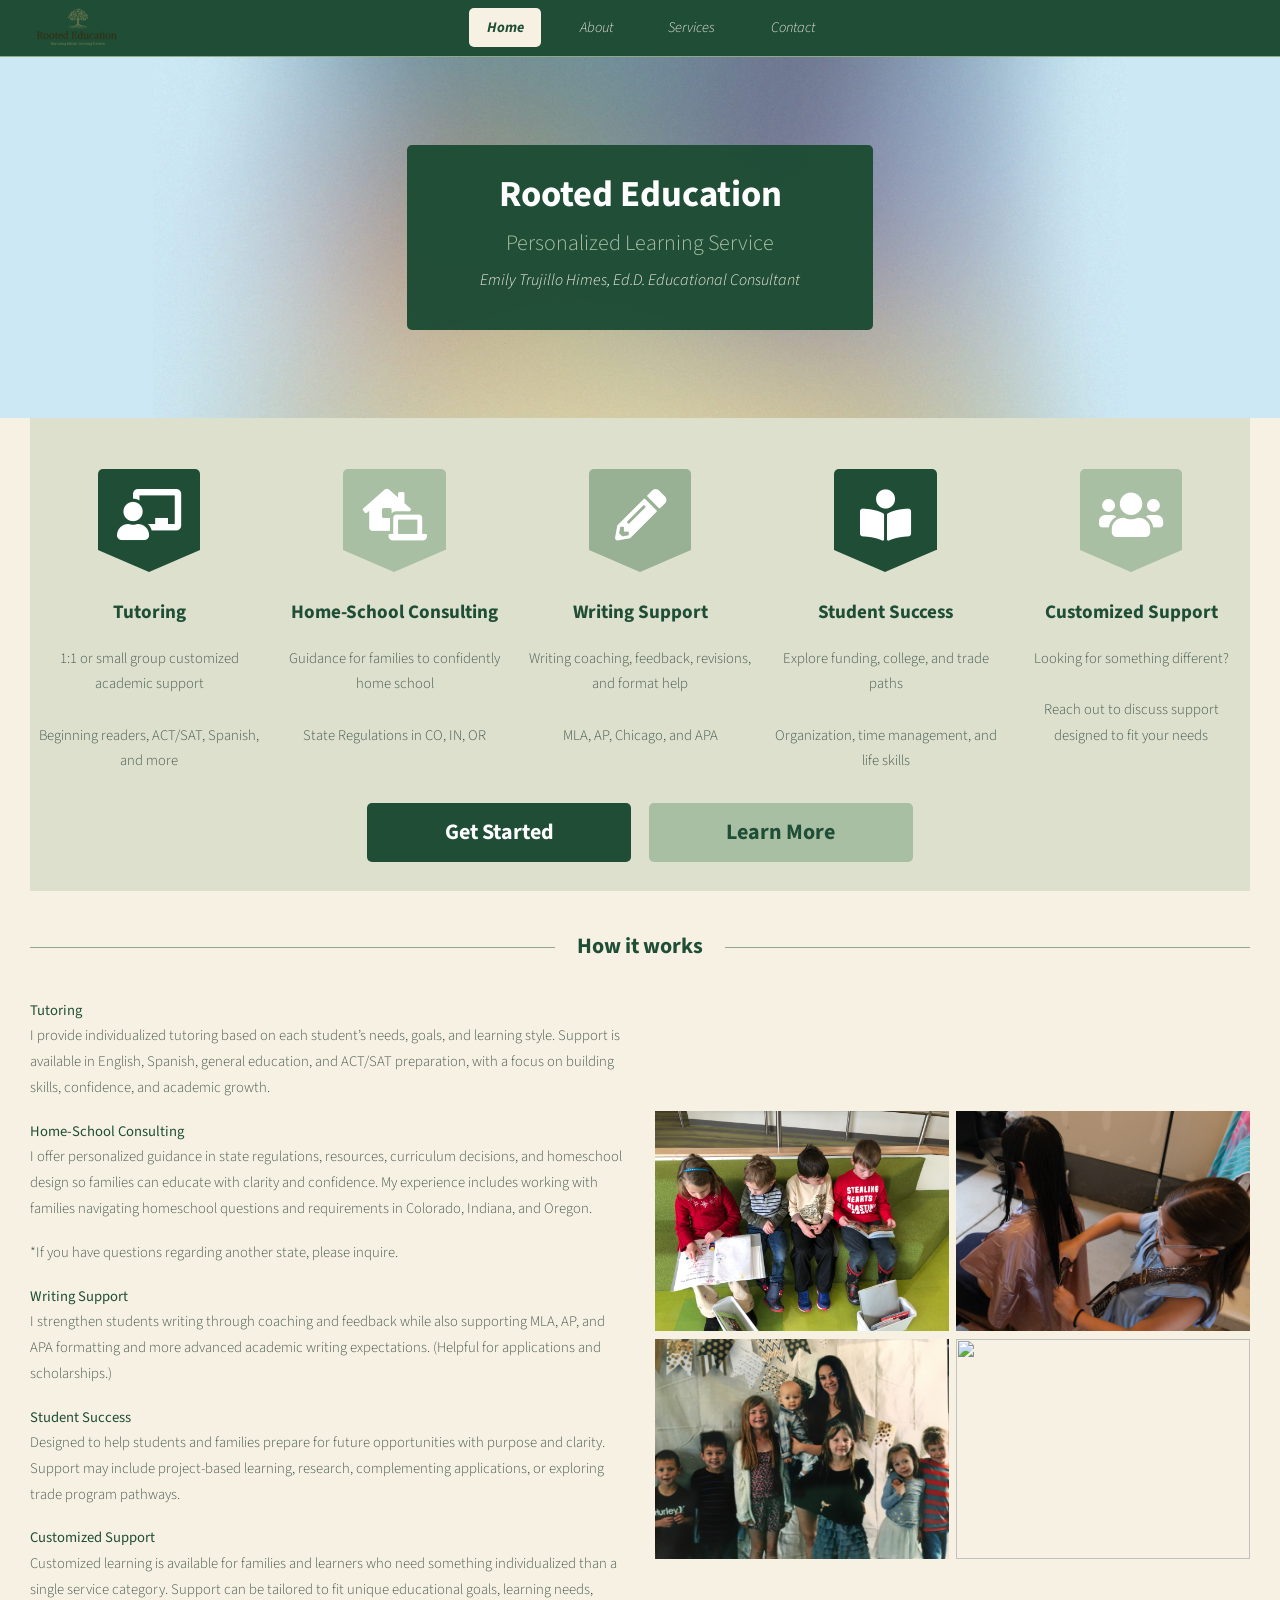
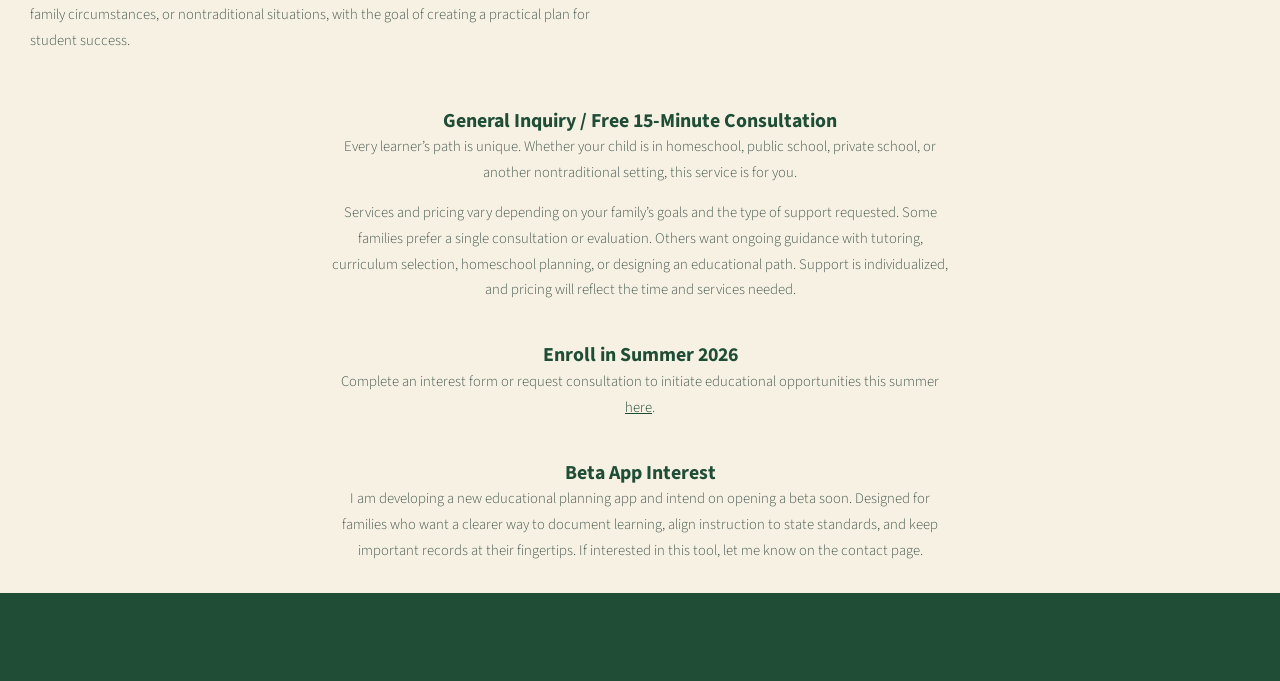
==== commit 6c89a715: "v1" ====
--- a/index.html
+++ b/index.html
@@ -1,7 +1,7 @@
 <!DOCTYPE HTML>
 <html>
 	<head>
-		<title>Forever Educating</title>
+		<title>Rooted Education</title>
 		<meta charset="utf-8" />
 		<meta name="viewport" content="width=device-width, initial-scale=1, user-scalable=no" />
 		<link rel="stylesheet" href="assets/css/main.css" />
@@ -12,10 +12,10 @@
 			<!-- Header -->
 				<section id="header">
 
-					<!-- Logo -->
-						<h1><a href="index.html"><img src="images/everedlogo.jpeg" alt="Forever Educating" class="site-logo" /></a></h1>
-
-					<!-- Nav -->
+					<div class="header-bar">
+						<a href="index.html" class="header-logo">
+							<img src="images/rooted-logo.png" alt="Rooted Education" class="site-logo" />
+						</a>
 						<nav id="nav">
 							<ul>
 								<li class="current"><a href="index.html">Home</a></li>
@@ -23,21 +23,26 @@
 								<li>
 									<a href="#">Services</a>
 									<ul>
-										<li><a href="#">Tutoring</a></li>
-										<li><a href="#">Home-School Consulting</a></li>
-										<li><a href="#">Writing Support</a></li>
-										<li><a href="#">Educational Planning</a></li>
+										<li><a href="tutoring.html">Tutoring</a></li>
+										<li><a href="homeschool-consulting.html">Home-School Consulting</a></li>
+										<li><a href="writing-support.html">Writing Support</a></li>
+										<li><a href="student-success.html">Student Success</a></li>
+										<li><a href="customized-support.html">Customized Support</a></li>
 									</ul>
 								</li>
 								<li><a href="contact.html">Contact</a></li>
 							</ul>
 						</nav>
+					</div>
+
+				</section>
 
 					<!-- Banner -->
 						<section id="banner">
 							<header>
-								<h2>Ever Educating</h2>
-								<p>Private Learning Services</p>
+								<h2>Rooted Education</h2>
+								<p>Personalized Learning Service</p>
+								<i>Emily Trujillo Himes, Ed.D. Educational Consultant </i>
 							</header>
 						</section>
 
@@ -47,59 +52,63 @@
 								<div class="intro-5-col col-12-medium">
 									<section>
 										<!-- <i class="icon solid featured fa-cog"></i> -->
-										<i class="icon solid featured fa-chalkboard-teacher"></i>
+										<a href="tutoring.html" class="intro-service-icon"><i class="icon solid featured fa-chalkboard-teacher"></i></a>
 										<header>
 											<h2>Tutoring</h2>
 										</header>
-										<p>Nisl amet dolor sit ipsum veroeros sed blandit consequat veroeros et magna tempus.</p>
+										<p>1:1 or small group customized academic support</p>
+										<br>
+										<p>Beginning readers, ACT/SAT, Spanish, and more</p>
 									</section>
 								</div>
 								<div class="intro-5-col col-12-medium">
 									<section class="middle-adjacent-left">
-										<i class="icon solid featured alt fa-laptop-house"></i>
+										<a href="homeschool-consulting.html" class="intro-service-icon"><i class="icon solid featured alt fa-laptop-house"></i></a>
 										<header>
 											<h2>Home-School Consulting</h2>
 										</header>
-										<p>Nisl amet dolor sit ipsum veroeros sed blandit consequat veroeros et magna tempus.</p>
-									</section>
+										<p>Guidance for families to confidently home school</p>
+										<br>
+										<p>State Regulations in CO, IN, OR</p>									</section>
 								</div>
 								<div class="intro-5-col col-12-medium">
 									<section class="middle">
-										<i class="icon solid featured alt2 fa-pencil-alt"></i>
+										<a href="writing-support.html" class="intro-service-icon"><i class="icon solid featured alt2 fa-pencil-alt"></i></a>
 										<header>
 											<h2>Writing Support</h2>
 										</header>
-										<p>Nisl amet dolor sit ipsum veroeros sed blandit consequat veroeros et magna tempus.</p>
-									</section>
+										<p>Writing coaching, feedback, revisions, and format help</p>
+										<br>
+										<p>MLA, AP, Chicago, and APA</p>													</section>
 								</div>
 								<div class="intro-5-col col-12-medium">
 									<section class="middle-adjacent-right">
-										<i class="icon solid featured fa-book-reader"></i>
+										<a href="student-success.html" class="intro-service-icon"><i class="icon solid featured fa-book-reader"></i></a>
 										<header>
-											<h2>Study skills</h2>
+											<h2>Student Success</h2>
 										</header>
-										<p>Nisl amet dolor sit ipsum veroeros sed blandit consequat veroeros et magna tempus.</p>
-									</section>
+										<p>Explore funding, college, and trade paths</p>
+										<br>
+										<p>Organization, time management, and life skills</p>										</section>
 								</div>
 								<div class="intro-5-col col-12-medium">
 									<section>
-										<i class="icon solid featured alt fa-users"></i>
+										<a href="customized-support.html" class="intro-service-icon"><i class="icon solid featured alt fa-users"></i></a>
 										<header>
-											<h2>ADD HERE</h2>
+											<h2>Customized Support</h2>
 										</header>
-										<p>Nisl amet dolor sit ipsum veroeros sed blandit consequat veroeros et magna tempus.</p>
-									</section>
+										<p>Looking for something different?</p>										</p>
+										<br>
+										<p>Reach out to discuss support designed to fit your needs</p>											</section>
 								</div>
 							</div>
 							<footer>
 								<ul class="actions">
-									<li><a href="#" class="button large">Get Started</a></li>
-									<li><a href="#" class="button alt large">Learn More</a></li>
+									<li><a href="https://forms.gle/eeKAio6JxEc3TLyB9" target="_blank" class="button large">Get Started</a></li>
+									<li><a href="about.html" class="button alt large">Learn More</a></li>
 								</ul>
 							</footer>
 						</section>
-
-				</section>
 
 			<!-- Main -->
 				<section id="main">
@@ -118,38 +127,49 @@
 											<p>I provide individualized tutoring based on each student’s needs, goals, and learning style. Support is available in English, Spanish, general education, and ACT/SAT preparation, with a focus on building skills, confidence, and academic growth.</p>
 
 											<strong>Home-School Consulting</strong>
-											<p>Homeschool consulting starts with a free 15-minute consultation to better understand your family’s questions and goals. From there, I offer personalized guidance in state regulations, resources, curriculum decisions, and homeschool design.</p>
+											<p>I offer personalized guidance in state regulations, resources, curriculum decisions, and homeschool design so families can educate with clarity and confidence. My experience includes working with families navigating homeschool questions and requirements in Colorado, Indiana, and Oregon.</p>
+											<p>*If you have questions regarding another state, please inquire.</p>
 
 											<strong>Writing Support</strong>
-											<p>Writing support is customized to each learner and assignment. I can help students strengthen their writing through coaching and feedback while also supporting MLA, AP, and APA formatting and more advanced academic writing expectations.</p>
+											<p>I strengthen students writing through coaching and feedback while also supporting MLA, AP, and APA formatting and more advanced academic writing expectations. (Helpful for applications and scholarships.)</p>
 
-											<strong>Educational Planning</strong>
-											<p>Educational planning is designed to help students and families prepare for future opportunities with purpose and clarity. Support may include project-based learning, scholarships, university applications, and trade program pathways.</p>
+											<strong>Student Success</strong>
+											<p>Designed to help students and families prepare for future opportunities with purpose and clarity. Support may include project-based learning, research, complementing applications, or exploring trade program pathways.</p>
+
+											<strong>Customized Support</strong>
+											<p>Customized learning is available for families and learners who need something individualized than a single service category. Support can be tailored to fit unique educational goals, learning needs, family circumstances, or nontraditional situations, with the goal of creating a practical plan for student success. </p>
 										</div>
 										<div class="col-6 col-12-medium how-it-works__images">
 											<div class="row gtr-25">
 												<div class="col-6 col-12-small">
-													<a href="#" class="image featured"><img src="images/pic02.jpg" alt="" /></a>
+													<a href="#" class="image featured"><img src="images/kids_reading.jpg" alt="" /></a>
 												</div>
 												<div class="col-6 col-12-small">
-													<a href="#" class="image featured"><img src="images/pic03.jpg" alt="" /></a>
+													<a href="#" class="image featured"><img src="images/hair_cut.JPEG" alt="" /></a>
 												</div>
 												<div class="col-6 col-12-small">
-													<a href="#" class="image featured"><img src="images/pic04.jpg" alt="" /></a>
+													<a href="#" class="image featured"><img src="images/family_younger.PNG" alt="" /></a>
 												</div>
 												<div class="col-6 col-12-small">
-													<a href="#" class="image featured"><img src="images/pic05.jpg" alt="" /></a>
-												</div>
-												<div class="col-6 col-12-small">
-													<a href="#" class="image featured"><img src="images/pic06.jpg" alt="" /></a>
-												</div>
-												<div class="col-6 col-12-small">
-													<a href="#" class="image featured"><img src="images/pic07.jpg" alt="" /></a>
+													<a href="#" class="image featured"><img src="images/family_older.JPG" alt="" /></a>
 												</div>
 											</div>
 										</div>
 									</div>
+									<div class="how-it-works__bottom">
+										<h3>General Inquiry / Free 15-Minute Consultation</h3>
+										<p>Every learner’s path is unique. Whether your child is in homeschool, public school, private school, or another nontraditional setting, this service is for you. 
+										<br>
+										<p>Services and pricing vary depending on your family’s goals and the type of support requested. Some families prefer a single consultation or evaluation. Others want ongoing guidance with tutoring, curriculum selection, homeschool planning, or designing an educational path. Support is individualized, and pricing will reflect the time and services needed.</p>
+										<br>
+										<h3>Enroll in Summer 2026</h3>
+										<p>Complete an interest form or request consultation to initiate educational opportunities this summer <a href="https://forms.gle/7ZaxLPoAekbFLw1MA" target="_blank">here</a>.</p>
+										<br>
+										<h3>Beta App Interest</h3>
+										<p>I am developing a new educational planning app and intend on opening a beta soon. Designed for families who want a clearer way to document learning, align instruction to state standards, and keep important records at their fingertips. If interested in this tool, let me know on the contact page.</p>
+									</div>
 								</section>
+								
 
 							</div>
 
@@ -159,106 +179,6 @@
 
 			<!-- Footer -->
 				<section id="footer">
-					<div class="container">
-						<div class="row">
-							<div class="col-8 col-12-medium">
-								<section>
-									<header>
-										<h2>Blandit nisl adipiscing</h2>
-									</header>
-									<ul class="dates">
-										<li>
-											<span class="date">Jan <strong>27</strong></span>
-											<h3><a href="#">Lorem dolor sit amet veroeros</a></h3>
-											<p>Ipsum dolor sit amet veroeros consequat blandit ipsum phasellus lorem consequat etiam.</p>
-										</li>
-										<li>
-											<span class="date">Jan <strong>23</strong></span>
-											<h3><a href="#">Ipsum sed blandit nisl consequat</a></h3>
-											<p>Blandit phasellus lorem ipsum dolor tempor sapien tortor hendrerit adipiscing feugiat lorem.</p>
-										</li>
-										<li>
-											<span class="date">Jan <strong>15</strong></span>
-											<h3><a href="#">Magna tempus lorem feugiat</a></h3>
-											<p>Dolore consequat sed phasellus lorem sed etiam nullam dolor etiam sed amet sit consequat.</p>
-										</li>
-										<li>
-											<span class="date">Jan <strong>12</strong></span>
-											<h3><a href="#">Dolore tempus ipsum feugiat nulla</a></h3>
-											<p>Feugiat lorem dolor sed nullam tempus lorem ipsum dolor sit amet nullam consequat.</p>
-										</li>
-										<li>
-											<span class="date">Jan <strong>10</strong></span>
-											<h3><a href="#">Blandit tempus aliquam?</a></h3>
-											<p>Feugiat sed tempus blandit tempus adipiscing nisl lorem ipsum dolor sit amet dolore.</p>
-										</li>
-									</ul>
-								</section>
-							</div>
-							<div class="col-4 col-12-medium">
-								<section>
-									<header>
-										<h2>What's this all about?</h2>
-									</header>
-									<a href="#" class="image featured"><img src="images/pic10.jpg" alt="" /></a>
-									<p>
-										This is <strong>Dopetrope</strong> a free, fully responsive HTML5 site template by
-										<a href="http://twitter.com/ajlkn">AJ</a> for <a href="http://html5up.net/">HTML5 UP</a> It's released for free under
-										the <a href="http://html5up.net/license/">Creative Commons Attribution</a> license so feel free to use it for any personal or commercial project &ndash; just don't forget to credit us!
-									</p>
-									<footer>
-										<ul class="actions">
-											<li><a href="#" class="button">Find out more</a></li>
-										</ul>
-									</footer>
-								</section>
-							</div>
-							<div class="col-4 col-6-medium col-12-small">
-							</div>
-							<div class="col-4 col-12-medium">
-								<section>
-									<header>
-										<h2>Vitae tempor lorem</h2>
-									</header>
-									<ul class="social">
-										<li><a class="icon brands fa-facebook-f" href="#"><span class="label">Facebook</span></a></li>
-										<li><a class="icon brands fa-twitter" href="#"><span class="label">Twitter</span></a></li>
-										<li><a class="icon brands fa-dribbble" href="#"><span class="label">Dribbble</span></a></li>
-										<li><a class="icon brands fa-tumblr" href="#"><span class="label">Tumblr</span></a></li>
-										<li><a class="icon brands fa-linkedin-in" href="#"><span class="label">LinkedIn</span></a></li>
-									</ul>
-									<ul class="contact">
-										<li>
-											<h3>Address</h3>
-											<p>
-												Untitled Incorporated<br />
-												1234 Somewhere Road Suite<br />
-												Nashville, TN 00000-0000
-											</p>
-										</li>
-										<li>
-											<h3>Mail</h3>
-											<p><a href="#">someone@untitled.tld</a></p>
-										</li>
-										<li>
-											<h3>Phone</h3>
-											<p>(800) 000-0000</p>
-										</li>
-									</ul>
-								</section>
-							</div>
-							<div class="col-12">
-
-								<!-- Copyright -->
-									<div id="copyright">
-										<ul class="links">
-											<li>&copy; Untitled. All rights reserved.</li><li>Design: <a href="http://html5up.net">HTML5 UP</a></li>
-										</ul>
-									</div>
-
-							</div>
-						</div>
-					</div>
 				</section>
 
 		</div>
--- a/assets/css/main.css
+++ b/assets/css/main.css
@@ -1,12 +1,10 @@
 @import url("fontawesome-all.min.css");
 @import url("https://fonts.googleapis.com/css?family=Source+Sans+Pro:300,400,700,900,300italic");
-
 /*
 	Dopetrope by HTML5 UP
 	html5up.net | @ajlkn
 	Free for personal and commercial use under the CCA 3.0 license (html5up.net/license)
 */
-
 html, body, div, span, applet, object,
 iframe, h1, h2, h3, h4, h5, h6, p, blockquote,
 pre, a, abbr, acronym, address, big, cite,
@@ -18,2988 +16,2485 @@
 canvas, details, embed, figure, figcaption,
 footer, header, hgroup, menu, nav, output, ruby,
 section, summary, time, mark, audio, video {
-	margin: 0;
-	padding: 0;
-	border: 0;
-	font-size: 100%;
-	font: inherit;
-	vertical-align: baseline;}
+  margin: 0;
+  padding: 0;
+  border: 0;
+  font-size: 100%;
+  font: inherit;
+  vertical-align: baseline;
+}
 
 article, aside, details, figcaption, figure,
 footer, header, hgroup, menu, nav, section {
-	display: block;}
+  display: block;
+}
 
 body {
-	line-height: 1;
+  line-height: 1;
 }
 
 ol, ul {
-	list-style: none;
+  list-style: none;
 }
 
 blockquote, q {
-	quotes: none;
-}
-
-	blockquote:before, blockquote:after, q:before, q:after {
-		content: '';
-		content: none;
-	}
+  quotes: none;
+}
+blockquote:before, blockquote:after, q:before, q:after {
+  content: "";
+  content: none;
+}
 
 table {
-	border-collapse: collapse;
-	border-spacing: 0;
+  border-collapse: collapse;
+  border-spacing: 0;
 }
 
 body {
-	-webkit-text-size-adjust: none;
+  -webkit-text-size-adjust: none;
 }
 
 mark {
-	background-color: transparent;
-	color: inherit;
+  background-color: transparent;
+  color: inherit;
 }
 
 input::-moz-focus-inner {
-	border: 0;
-	padding: 0;
+  border: 0;
+  padding: 0;
 }
 
 input, select, textarea {
-	-moz-appearance: none;
-	-webkit-appearance: none;
-	-ms-appearance: none;
-	appearance: none;
+  -moz-appearance: none;
+  -webkit-appearance: none;
+  -ms-appearance: none;
+  appearance: none;
 }
 
 /* Basic */
-
-	html {
-		box-sizing: border-box;
-	}
-
-	*, *:before, *:after {
-		box-sizing: inherit;
-	}
-
-	body {
-		background: #252122;
-		background-image: url("images/bg02.png");
-	}
-
-		body.is-preload *, body.is-preload *:before, body.is-preload *:after {
-			-moz-animation: none !important;
-			-webkit-animation: none !important;
-			-ms-animation: none !important;
-			animation: none !important;
-			-moz-transition: none !important;
-			-webkit-transition: none !important;
-			-ms-transition: none !important;
-			transition: none !important;
-		}
-
-	body, input, textarea, select {
-		font-family: 'Source Sans Pro';
-		font-weight: 300;
-		color: #5d5d5d;
-		font-size: 14pt;
-		line-height: 1.75em;
-	}
-
-	strong, b {
-		color: #252122;
-		font-weight: 400;
-	}
-
-	i, em {
-		font-style: italic;
-	}
-
-	sub {
-		position: relative;
-		top: 0.5em;
-		font-size: 0.8em;
-	}
-
-	sup {
-		position: relative;
-		top: -0.5em;
-		font-size: 0.8em;
-	}
-
-	blockquote {
-		border-left: solid 0.75em #dddddd;
-		padding: 1em 0 1em 1.5em;
-		font-style: italic;
-	}
-
-	h1, h2, h3, h4, h5, h6 {
-		color: #252122;
-		font-weight: 700;
-	}
-
-	h1 a, h2 a, h3 a, h4 a, h5 a, h6 a {
-		color: inherit;
-		text-decoration: none;
-	}
-
-	h2 {
-		font-size: 1.5em;
-	}
-
-	h3 {
-		font-size: 1.35em;
-	}
-
-	a {
-		color: #d52349;
-		text-decoration: underline;
-	}
-
-		a:hover {
-			text-decoration: none;
-		}
-
-	br.clear {
-		clear: both;
-	}
-
-	hr {
-		border: 0;
-		border-top: solid 1px #dddddd;
-		height: 1px;
-		margin: 2em 0 2em 0;
-	}
-
-	p, ul, ol, dl, table {
-		margin-bottom: 2em;
-	}
+html {
+  box-sizing: border-box;
+}
+
+*, *:before, *:after {
+  box-sizing: inherit;
+}
+
+body {
+  background: #F7F1E3;
+  background-image: url("images/bg02.png");
+}
+body.is-preload *, body.is-preload *:before, body.is-preload *:after {
+  -moz-animation: none !important;
+  -webkit-animation: none !important;
+  -ms-animation: none !important;
+  animation: none !important;
+  -moz-transition: none !important;
+  -webkit-transition: none !important;
+  -ms-transition: none !important;
+  transition: none !important;
+}
+
+body, input, textarea, select {
+  font-family: "Source Sans Pro";
+  font-weight: 300;
+  color: #4a5c52;
+  font-size: 14pt;
+  line-height: 1.75em;
+}
+
+strong, b {
+  color: #1F4D36;
+  font-weight: 400;
+}
+
+i, em {
+  font-style: italic;
+}
+
+sub {
+  position: relative;
+  top: 0.5em;
+  font-size: 0.8em;
+}
+
+sup {
+  position: relative;
+  top: -0.5em;
+  font-size: 0.8em;
+}
+
+blockquote {
+  border-left: solid 0.75em #8fa88a;
+  padding: 1em 0 1em 1.5em;
+  font-style: italic;
+}
+
+h1, h2, h3, h4, h5, h6 {
+  color: #1F4D36;
+  font-weight: 700;
+}
+
+h1 a, h2 a, h3 a, h4 a, h5 a, h6 a {
+  color: inherit;
+  text-decoration: none;
+}
+
+h2 {
+  font-size: 1.5em;
+}
+
+h3 {
+  font-size: 1.35em;
+}
+
+a {
+  color: #1F4D36;
+  text-decoration: underline;
+}
+a:hover {
+  text-decoration: none;
+}
+
+br.clear {
+  clear: both;
+}
+
+hr {
+  border: 0;
+  border-top: solid 1px #8fa88a;
+  height: 1px;
+  margin: 2em 0 2em 0;
+}
+
+p, ul, ol, dl, table {
+  margin-bottom: 2em;
+}
 
 /* Container */
-
-	.container {
-		margin: 0 auto;
-		max-width: 100%;
-		width: 70em;
-	}
-
-		@media screen and (max-width: 1680px) {
-
-			.container {
-				width: 70em;
-			}
-
-		}
-
-		@media screen and (max-width: 1280px) {
-
-			.container {
-				width: calc(100% - 60px);
-			}
-
-		}
-
-		@media screen and (max-width: 980px) {
-
-			.container {
-				width: calc(100% - 80px);
-			}
-
-		}
-
-		@media screen and (max-width: 736px) {
-
-			.container {
-				width: calc(100% - 40px);
-			}
-
-		}
+.container {
+  margin: 0 auto;
+  max-width: 100%;
+  width: 70em;
+}
+@media screen and (max-width: 1680px) {
+  .container {
+    width: 70em;
+  }
+}
+@media screen and (max-width: 1280px) {
+  .container {
+    width: calc(100% - 60px);
+  }
+}
+@media screen and (max-width: 980px) {
+  .container {
+    width: calc(100% - 80px);
+  }
+}
+@media screen and (max-width: 736px) {
+  .container {
+    width: calc(100% - 40px);
+  }
+}
 
 /* Row */
-
-	.row {
-		display: flex;
-		flex-wrap: wrap;
-		box-sizing: border-box;
-		align-items: stretch;
-	}
-
-		.row > * {
-			box-sizing: border-box;
-		}
-
-		.row.gtr-uniform > * > :last-child {
-			margin-bottom: 0;
-		}
-
-		.row.aln-left {
-			justify-content: flex-start;
-		}
-
-		.row.aln-center {
-			justify-content: center;
-		}
-
-		.row.aln-right {
-			justify-content: flex-end;
-		}
-
-		.row.aln-top {
-			align-items: flex-start;
-		}
-
-		.row.aln-middle {
-			align-items: center;
-		}
-
-		.row.aln-bottom {
-			align-items: flex-end;
-		}
-
-		.row > .imp {
-			order: -1;
-		}
-
-		.row > .col-1 {
-			width: 8.33333%;
-		}
-
-		.row > .off-1 {
-			margin-left: 8.33333%;
-		}
-
-		.row > .col-2 {
-			width: 16.66667%;
-		}
-
-		.row > .off-2 {
-			margin-left: 16.66667%;
-		}
-
-		.row > .col-3 {
-			width: 25%;
-		}
-
-		.row > .off-3 {
-			margin-left: 25%;
-		}
-
-		.row > .col-4 {
-			width: 33.33333%;
-		}
-
-		.row > .off-4 {
-			margin-left: 33.33333%;
-		}
-
-		.row > .col-5 {
-			width: 41.66667%;
-		}
-
-		.row > .off-5 {
-			margin-left: 41.66667%;
-		}
-
-		.row > .col-6 {
-			width: 50%;
-		}
-
-		.row > .off-6 {
-			margin-left: 50%;
-		}
-
-		.row > .col-7 {
-			width: 58.33333%;
-		}
-
-		.row > .off-7 {
-			margin-left: 58.33333%;
-		}
-
-		.row > .col-8 {
-			width: 66.66667%;
-		}
-
-		.row > .off-8 {
-			margin-left: 66.66667%;
-		}
-
-		.row > .col-9 {
-			width: 75%;
-		}
-
-		.row > .off-9 {
-			margin-left: 75%;
-		}
-
-		.row > .col-10 {
-			width: 83.33333%;
-		}
-
-		.row > .off-10 {
-			margin-left: 83.33333%;
-		}
-
-		.row > .col-11 {
-			width: 91.66667%;
-		}
-
-		.row > .off-11 {
-			margin-left: 91.66667%;
-		}
-
-		.row > .col-12 {
-			width: 100%;
-		}
-
-		.row > .off-12 {
-			margin-left: 100%;
-		}
-
-		.row.gtr-0 {
-			margin-top: 0px;
-			margin-left: 0px;
-		}
-
-			.row.gtr-0 > * {
-				padding: 0px 0 0 0px;
-			}
-
-			.row.gtr-0.gtr-uniform {
-				margin-top: 0px;
-			}
-
-				.row.gtr-0.gtr-uniform > * {
-					padding-top: 0px;
-				}
-
-		.row.gtr-25 {
-			margin-top: -12.5px;
-			margin-left: -12.5px;
-		}
-
-			.row.gtr-25 > * {
-				padding: 12.5px 0 0 12.5px;
-			}
-
-			.row.gtr-25.gtr-uniform {
-				margin-top: -12.5px;
-			}
-
-				.row.gtr-25.gtr-uniform > * {
-					padding-top: 12.5px;
-				}
-
-		.row.gtr-50 {
-			margin-top: -25px;
-			margin-left: -25px;
-		}
-
-			.row.gtr-50 > * {
-				padding: 25px 0 0 25px;
-			}
-
-			.row.gtr-50.gtr-uniform {
-				margin-top: -25px;
-			}
-
-				.row.gtr-50.gtr-uniform > * {
-					padding-top: 25px;
-				}
-
-		.row {
-			margin-top: -50px;
-			margin-left: -50px;
-		}
-
-			.row > * {
-				padding: 50px 0 0 50px;
-			}
-
-			.row.gtr-uniform {
-				margin-top: -50px;
-			}
-
-				.row.gtr-uniform > * {
-					padding-top: 50px;
-				}
-
-		.row.gtr-150 {
-			margin-top: -75px;
-			margin-left: -75px;
-		}
-
-			.row.gtr-150 > * {
-				padding: 75px 0 0 75px;
-			}
-
-			.row.gtr-150.gtr-uniform {
-				margin-top: -75px;
-			}
-
-				.row.gtr-150.gtr-uniform > * {
-					padding-top: 75px;
-				}
-
-		.row.gtr-200 {
-			margin-top: -100px;
-			margin-left: -100px;
-		}
-
-			.row.gtr-200 > * {
-				padding: 100px 0 0 100px;
-			}
-
-			.row.gtr-200.gtr-uniform {
-				margin-top: -100px;
-			}
-
-				.row.gtr-200.gtr-uniform > * {
-					padding-top: 100px;
-				}
-
-		@media screen and (max-width: 1680px) {
-
-			.row {
-				display: flex;
-				flex-wrap: wrap;
-				box-sizing: border-box;
-				align-items: stretch;
-			}
-
-				.row > * {
-					box-sizing: border-box;
-				}
-
-				.row.gtr-uniform > * > :last-child {
-					margin-bottom: 0;
-				}
-
-				.row.aln-left {
-					justify-content: flex-start;
-				}
-
-				.row.aln-center {
-					justify-content: center;
-				}
-
-				.row.aln-right {
-					justify-content: flex-end;
-				}
-
-				.row.aln-top {
-					align-items: flex-start;
-				}
-
-				.row.aln-middle {
-					align-items: center;
-				}
-
-				.row.aln-bottom {
-					align-items: flex-end;
-				}
-
-				.row > .imp-xlarge {
-					order: -1;
-				}
-
-				.row > .col-1-xlarge {
-					width: 8.33333%;
-				}
-
-				.row > .off-1-xlarge {
-					margin-left: 8.33333%;
-				}
-
-				.row > .col-2-xlarge {
-					width: 16.66667%;
-				}
-
-				.row > .off-2-xlarge {
-					margin-left: 16.66667%;
-				}
-
-				.row > .col-3-xlarge {
-					width: 25%;
-				}
-
-				.row > .off-3-xlarge {
-					margin-left: 25%;
-				}
-
-				.row > .col-4-xlarge {
-					width: 33.33333%;
-				}
-
-				.row > .off-4-xlarge {
-					margin-left: 33.33333%;
-				}
-
-				.row > .col-5-xlarge {
-					width: 41.66667%;
-				}
-
-				.row > .off-5-xlarge {
-					margin-left: 41.66667%;
-				}
-
-				.row > .col-6-xlarge {
-					width: 50%;
-				}
-
-				.row > .off-6-xlarge {
-					margin-left: 50%;
-				}
-
-				.row > .col-7-xlarge {
-					width: 58.33333%;
-				}
-
-				.row > .off-7-xlarge {
-					margin-left: 58.33333%;
-				}
-
-				.row > .col-8-xlarge {
-					width: 66.66667%;
-				}
-
-				.row > .off-8-xlarge {
-					margin-left: 66.66667%;
-				}
-
-				.row > .col-9-xlarge {
-					width: 75%;
-				}
-
-				.row > .off-9-xlarge {
-					margin-left: 75%;
-				}
-
-				.row > .col-10-xlarge {
-					width: 83.33333%;
-				}
-
-				.row > .off-10-xlarge {
-					margin-left: 83.33333%;
-				}
-
-				.row > .col-11-xlarge {
-					width: 91.66667%;
-				}
-
-				.row > .off-11-xlarge {
-					margin-left: 91.66667%;
-				}
-
-				.row > .col-12-xlarge {
-					width: 100%;
-				}
-
-				.row > .off-12-xlarge {
-					margin-left: 100%;
-				}
-
-				.row.gtr-0 {
-					margin-top: 0px;
-					margin-left: 0px;
-				}
-
-					.row.gtr-0 > * {
-						padding: 0px 0 0 0px;
-					}
-
-					.row.gtr-0.gtr-uniform {
-						margin-top: 0px;
-					}
-
-						.row.gtr-0.gtr-uniform > * {
-							padding-top: 0px;
-						}
-
-				.row.gtr-25 {
-					margin-top: -12.5px;
-					margin-left: -12.5px;
-				}
-
-					.row.gtr-25 > * {
-						padding: 12.5px 0 0 12.5px;
-					}
-
-					.row.gtr-25.gtr-uniform {
-						margin-top: -12.5px;
-					}
-
-						.row.gtr-25.gtr-uniform > * {
-							padding-top: 12.5px;
-						}
-
-				.row.gtr-50 {
-					margin-top: -25px;
-					margin-left: -25px;
-				}
-
-					.row.gtr-50 > * {
-						padding: 25px 0 0 25px;
-					}
-
-					.row.gtr-50.gtr-uniform {
-						margin-top: -25px;
-					}
-
-						.row.gtr-50.gtr-uniform > * {
-							padding-top: 25px;
-						}
-
-				.row {
-					margin-top: -50px;
-					margin-left: -50px;
-				}
-
-					.row > * {
-						padding: 50px 0 0 50px;
-					}
-
-					.row.gtr-uniform {
-						margin-top: -50px;
-					}
-
-						.row.gtr-uniform > * {
-							padding-top: 50px;
-						}
-
-				.row.gtr-150 {
-					margin-top: -75px;
-					margin-left: -75px;
-				}
-
-					.row.gtr-150 > * {
-						padding: 75px 0 0 75px;
-					}
-
-					.row.gtr-150.gtr-uniform {
-						margin-top: -75px;
-					}
-
-						.row.gtr-150.gtr-uniform > * {
-							padding-top: 75px;
-						}
-
-				.row.gtr-200 {
-					margin-top: -100px;
-					margin-left: -100px;
-				}
-
-					.row.gtr-200 > * {
-						padding: 100px 0 0 100px;
-					}
-
-					.row.gtr-200.gtr-uniform {
-						margin-top: -100px;
-					}
-
-						.row.gtr-200.gtr-uniform > * {
-							padding-top: 100px;
-						}
-
-		}
-
-		@media screen and (max-width: 1280px) {
-
-			.row {
-				display: flex;
-				flex-wrap: wrap;
-				box-sizing: border-box;
-				align-items: stretch;
-			}
-
-				.row > * {
-					box-sizing: border-box;
-				}
-
-				.row.gtr-uniform > * > :last-child {
-					margin-bottom: 0;
-				}
-
-				.row.aln-left {
-					justify-content: flex-start;
-				}
-
-				.row.aln-center {
-					justify-content: center;
-				}
-
-				.row.aln-right {
-					justify-content: flex-end;
-				}
-
-				.row.aln-top {
-					align-items: flex-start;
-				}
-
-				.row.aln-middle {
-					align-items: center;
-				}
-
-				.row.aln-bottom {
-					align-items: flex-end;
-				}
-
-				.row > .imp-large {
-					order: -1;
-				}
-
-				.row > .col-1-large {
-					width: 8.33333%;
-				}
-
-				.row > .off-1-large {
-					margin-left: 8.33333%;
-				}
-
-				.row > .col-2-large {
-					width: 16.66667%;
-				}
-
-				.row > .off-2-large {
-					margin-left: 16.66667%;
-				}
-
-				.row > .col-3-large {
-					width: 25%;
-				}
-
-				.row > .off-3-large {
-					margin-left: 25%;
-				}
-
-				.row > .col-4-large {
-					width: 33.33333%;
-				}
-
-				.row > .off-4-large {
-					margin-left: 33.33333%;
-				}
-
-				.row > .col-5-large {
-					width: 41.66667%;
-				}
-
-				.row > .off-5-large {
-					margin-left: 41.66667%;
-				}
-
-				.row > .col-6-large {
-					width: 50%;
-				}
-
-				.row > .off-6-large {
-					margin-left: 50%;
-				}
-
-				.row > .col-7-large {
-					width: 58.33333%;
-				}
-
-				.row > .off-7-large {
-					margin-left: 58.33333%;
-				}
-
-				.row > .col-8-large {
-					width: 66.66667%;
-				}
-
-				.row > .off-8-large {
-					margin-left: 66.66667%;
-				}
-
-				.row > .col-9-large {
-					width: 75%;
-				}
-
-				.row > .off-9-large {
-					margin-left: 75%;
-				}
-
-				.row > .col-10-large {
-					width: 83.33333%;
-				}
-
-				.row > .off-10-large {
-					margin-left: 83.33333%;
-				}
-
-				.row > .col-11-large {
-					width: 91.66667%;
-				}
-
-				.row > .off-11-large {
-					margin-left: 91.66667%;
-				}
-
-				.row > .col-12-large {
-					width: 100%;
-				}
-
-				.row > .off-12-large {
-					margin-left: 100%;
-				}
-
-				.row.gtr-0 {
-					margin-top: 0px;
-					margin-left: 0px;
-				}
-
-					.row.gtr-0 > * {
-						padding: 0px 0 0 0px;
-					}
-
-					.row.gtr-0.gtr-uniform {
-						margin-top: 0px;
-					}
-
-						.row.gtr-0.gtr-uniform > * {
-							padding-top: 0px;
-						}
-
-				.row.gtr-25 {
-					margin-top: -7.5px;
-					margin-left: -7.5px;
-				}
-
-					.row.gtr-25 > * {
-						padding: 7.5px 0 0 7.5px;
-					}
-
-					.row.gtr-25.gtr-uniform {
-						margin-top: -7.5px;
-					}
-
-						.row.gtr-25.gtr-uniform > * {
-							padding-top: 7.5px;
-						}
-
-				.row.gtr-50 {
-					margin-top: -15px;
-					margin-left: -15px;
-				}
-
-					.row.gtr-50 > * {
-						padding: 15px 0 0 15px;
-					}
-
-					.row.gtr-50.gtr-uniform {
-						margin-top: -15px;
-					}
-
-						.row.gtr-50.gtr-uniform > * {
-							padding-top: 15px;
-						}
-
-				.row {
-					margin-top: -30px;
-					margin-left: -30px;
-				}
-
-					.row > * {
-						padding: 30px 0 0 30px;
-					}
-
-					.row.gtr-uniform {
-						margin-top: -30px;
-					}
-
-						.row.gtr-uniform > * {
-							padding-top: 30px;
-						}
-
-				.row.gtr-150 {
-					margin-top: -45px;
-					margin-left: -45px;
-				}
-
-					.row.gtr-150 > * {
-						padding: 45px 0 0 45px;
-					}
-
-					.row.gtr-150.gtr-uniform {
-						margin-top: -45px;
-					}
-
-						.row.gtr-150.gtr-uniform > * {
-							padding-top: 45px;
-						}
-
-				.row.gtr-200 {
-					margin-top: -60px;
-					margin-left: -60px;
-				}
-
-					.row.gtr-200 > * {
-						padding: 60px 0 0 60px;
-					}
-
-					.row.gtr-200.gtr-uniform {
-						margin-top: -60px;
-					}
-
-						.row.gtr-200.gtr-uniform > * {
-							padding-top: 60px;
-						}
-
-		}
-
-		@media screen and (max-width: 980px) {
-
-			.row {
-				display: flex;
-				flex-wrap: wrap;
-				box-sizing: border-box;
-				align-items: stretch;
-			}
-
-				.row > * {
-					box-sizing: border-box;
-				}
-
-				.row.gtr-uniform > * > :last-child {
-					margin-bottom: 0;
-				}
-
-				.row.aln-left {
-					justify-content: flex-start;
-				}
-
-				.row.aln-center {
-					justify-content: center;
-				}
-
-				.row.aln-right {
-					justify-content: flex-end;
-				}
-
-				.row.aln-top {
-					align-items: flex-start;
-				}
-
-				.row.aln-middle {
-					align-items: center;
-				}
-
-				.row.aln-bottom {
-					align-items: flex-end;
-				}
-
-				.row > .imp-medium {
-					order: -1;
-				}
-
-				.row > .col-1-medium {
-					width: 8.33333%;
-				}
-
-				.row > .off-1-medium {
-					margin-left: 8.33333%;
-				}
-
-				.row > .col-2-medium {
-					width: 16.66667%;
-				}
-
-				.row > .off-2-medium {
-					margin-left: 16.66667%;
-				}
-
-				.row > .col-3-medium {
-					width: 25%;
-				}
-
-				.row > .off-3-medium {
-					margin-left: 25%;
-				}
-
-				.row > .col-4-medium {
-					width: 33.33333%;
-				}
-
-				.row > .off-4-medium {
-					margin-left: 33.33333%;
-				}
-
-				.row > .col-5-medium {
-					width: 41.66667%;
-				}
-
-				.row > .off-5-medium {
-					margin-left: 41.66667%;
-				}
-
-				.row > .col-6-medium {
-					width: 50%;
-				}
-
-				.row > .off-6-medium {
-					margin-left: 50%;
-				}
-
-				.row > .col-7-medium {
-					width: 58.33333%;
-				}
-
-				.row > .off-7-medium {
-					margin-left: 58.33333%;
-				}
-
-				.row > .col-8-medium {
-					width: 66.66667%;
-				}
-
-				.row > .off-8-medium {
-					margin-left: 66.66667%;
-				}
-
-				.row > .col-9-medium {
-					width: 75%;
-				}
-
-				.row > .off-9-medium {
-					margin-left: 75%;
-				}
-
-				.row > .col-10-medium {
-					width: 83.33333%;
-				}
-
-				.row > .off-10-medium {
-					margin-left: 83.33333%;
-				}
-
-				.row > .col-11-medium {
-					width: 91.66667%;
-				}
-
-				.row > .off-11-medium {
-					margin-left: 91.66667%;
-				}
-
-				.row > .col-12-medium {
-					width: 100%;
-				}
-
-				.row > .off-12-medium {
-					margin-left: 100%;
-				}
-
-				.row.gtr-0 {
-					margin-top: 0px;
-					margin-left: 0px;
-				}
-
-					.row.gtr-0 > * {
-						padding: 0px 0 0 0px;
-					}
-
-					.row.gtr-0.gtr-uniform {
-						margin-top: 0px;
-					}
-
-						.row.gtr-0.gtr-uniform > * {
-							padding-top: 0px;
-						}
-
-				.row.gtr-25 {
-					margin-top: -10px;
-					margin-left: -10px;
-				}
-
-					.row.gtr-25 > * {
-						padding: 10px 0 0 10px;
-					}
-
-					.row.gtr-25.gtr-uniform {
-						margin-top: -10px;
-					}
-
-						.row.gtr-25.gtr-uniform > * {
-							padding-top: 10px;
-						}
-
-				.row.gtr-50 {
-					margin-top: -20px;
-					margin-left: -20px;
-				}
-
-					.row.gtr-50 > * {
-						padding: 20px 0 0 20px;
-					}
-
-					.row.gtr-50.gtr-uniform {
-						margin-top: -20px;
-					}
-
-						.row.gtr-50.gtr-uniform > * {
-							padding-top: 20px;
-						}
-
-				.row {
-					margin-top: -40px;
-					margin-left: -40px;
-				}
-
-					.row > * {
-						padding: 40px 0 0 40px;
-					}
-
-					.row.gtr-uniform {
-						margin-top: -40px;
-					}
-
-						.row.gtr-uniform > * {
-							padding-top: 40px;
-						}
-
-				.row.gtr-150 {
-					margin-top: -60px;
-					margin-left: -60px;
-				}
-
-					.row.gtr-150 > * {
-						padding: 60px 0 0 60px;
-					}
-
-					.row.gtr-150.gtr-uniform {
-						margin-top: -60px;
-					}
-
-						.row.gtr-150.gtr-uniform > * {
-							padding-top: 60px;
-						}
-
-				.row.gtr-200 {
-					margin-top: -80px;
-					margin-left: -80px;
-				}
-
-					.row.gtr-200 > * {
-						padding: 80px 0 0 80px;
-					}
-
-					.row.gtr-200.gtr-uniform {
-						margin-top: -80px;
-					}
-
-						.row.gtr-200.gtr-uniform > * {
-							padding-top: 80px;
-						}
-
-		}
-
-		@media screen and (max-width: 736px) {
-
-			.row {
-				display: flex;
-				flex-wrap: wrap;
-				box-sizing: border-box;
-				align-items: stretch;
-			}
-
-				.row > * {
-					box-sizing: border-box;
-				}
-
-				.row.gtr-uniform > * > :last-child {
-					margin-bottom: 0;
-				}
-
-				.row.aln-left {
-					justify-content: flex-start;
-				}
-
-				.row.aln-center {
-					justify-content: center;
-				}
-
-				.row.aln-right {
-					justify-content: flex-end;
-				}
-
-				.row.aln-top {
-					align-items: flex-start;
-				}
-
-				.row.aln-middle {
-					align-items: center;
-				}
-
-				.row.aln-bottom {
-					align-items: flex-end;
-				}
-
-				.row > .imp-small {
-					order: -1;
-				}
-
-				.row > .col-1-small {
-					width: 8.33333%;
-				}
-
-				.row > .off-1-small {
-					margin-left: 8.33333%;
-				}
-
-				.row > .col-2-small {
-					width: 16.66667%;
-				}
-
-				.row > .off-2-small {
-					margin-left: 16.66667%;
-				}
-
-				.row > .col-3-small {
-					width: 25%;
-				}
-
-				.row > .off-3-small {
-					margin-left: 25%;
-				}
-
-				.row > .col-4-small {
-					width: 33.33333%;
-				}
-
-				.row > .off-4-small {
-					margin-left: 33.33333%;
-				}
-
-				.row > .col-5-small {
-					width: 41.66667%;
-				}
-
-				.row > .off-5-small {
-					margin-left: 41.66667%;
-				}
-
-				.row > .col-6-small {
-					width: 50%;
-				}
-
-				.row > .off-6-small {
-					margin-left: 50%;
-				}
-
-				.row > .col-7-small {
-					width: 58.33333%;
-				}
-
-				.row > .off-7-small {
-					margin-left: 58.33333%;
-				}
-
-				.row > .col-8-small {
-					width: 66.66667%;
-				}
-
-				.row > .off-8-small {
-					margin-left: 66.66667%;
-				}
-
-				.row > .col-9-small {
-					width: 75%;
-				}
-
-				.row > .off-9-small {
-					margin-left: 75%;
-				}
-
-				.row > .col-10-small {
-					width: 83.33333%;
-				}
-
-				.row > .off-10-small {
-					margin-left: 83.33333%;
-				}
-
-				.row > .col-11-small {
-					width: 91.66667%;
-				}
-
-				.row > .off-11-small {
-					margin-left: 91.66667%;
-				}
-
-				.row > .col-12-small {
-					width: 100%;
-				}
-
-				.row > .off-12-small {
-					margin-left: 100%;
-				}
-
-				.row.gtr-0 {
-					margin-top: 0px;
-					margin-left: 0px;
-				}
-
-					.row.gtr-0 > * {
-						padding: 0px 0 0 0px;
-					}
-
-					.row.gtr-0.gtr-uniform {
-						margin-top: 0px;
-					}
-
-						.row.gtr-0.gtr-uniform > * {
-							padding-top: 0px;
-						}
-
-				.row.gtr-25 {
-					margin-top: -5px;
-					margin-left: -5px;
-				}
-
-					.row.gtr-25 > * {
-						padding: 5px 0 0 5px;
-					}
-
-					.row.gtr-25.gtr-uniform {
-						margin-top: -5px;
-					}
-
-						.row.gtr-25.gtr-uniform > * {
-							padding-top: 5px;
-						}
-
-				.row.gtr-50 {
-					margin-top: -10px;
-					margin-left: -10px;
-				}
-
-					.row.gtr-50 > * {
-						padding: 10px 0 0 10px;
-					}
-
-					.row.gtr-50.gtr-uniform {
-						margin-top: -10px;
-					}
-
-						.row.gtr-50.gtr-uniform > * {
-							padding-top: 10px;
-						}
-
-				.row {
-					margin-top: -20px;
-					margin-left: -20px;
-				}
-
-					.row > * {
-						padding: 20px 0 0 20px;
-					}
-
-					.row.gtr-uniform {
-						margin-top: -20px;
-					}
-
-						.row.gtr-uniform > * {
-							padding-top: 20px;
-						}
-
-				.row.gtr-150 {
-					margin-top: -30px;
-					margin-left: -30px;
-				}
-
-					.row.gtr-150 > * {
-						padding: 30px 0 0 30px;
-					}
-
-					.row.gtr-150.gtr-uniform {
-						margin-top: -30px;
-					}
-
-						.row.gtr-150.gtr-uniform > * {
-							padding-top: 30px;
-						}
-
-				.row.gtr-200 {
-					margin-top: -40px;
-					margin-left: -40px;
-				}
-
-					.row.gtr-200 > * {
-						padding: 40px 0 0 40px;
-					}
-
-					.row.gtr-200.gtr-uniform {
-						margin-top: -40px;
-					}
-
-						.row.gtr-200.gtr-uniform > * {
-							padding-top: 40px;
-						}
-
-		}
+.row {
+  display: flex;
+  flex-wrap: wrap;
+  box-sizing: border-box;
+  align-items: stretch;
+}
+.row > * {
+  box-sizing: border-box;
+}
+.row.gtr-uniform > * > :last-child {
+  margin-bottom: 0;
+}
+.row.aln-left {
+  justify-content: flex-start;
+}
+.row.aln-center {
+  justify-content: center;
+}
+.row.aln-right {
+  justify-content: flex-end;
+}
+.row.aln-top {
+  align-items: flex-start;
+}
+.row.aln-middle {
+  align-items: center;
+}
+.row.aln-bottom {
+  align-items: flex-end;
+}
+.row > .imp {
+  order: -1;
+}
+.row > .col-1 {
+  width: 8.3333333333%;
+}
+.row > .off-1 {
+  margin-left: 8.3333333333%;
+}
+.row > .col-2 {
+  width: 16.6666666667%;
+}
+.row > .off-2 {
+  margin-left: 16.6666666667%;
+}
+.row > .col-3 {
+  width: 25%;
+}
+.row > .off-3 {
+  margin-left: 25%;
+}
+.row > .col-4 {
+  width: 33.3333333333%;
+}
+.row > .off-4 {
+  margin-left: 33.3333333333%;
+}
+.row > .col-5 {
+  width: 41.6666666667%;
+}
+.row > .off-5 {
+  margin-left: 41.6666666667%;
+}
+.row > .col-6 {
+  width: 50%;
+}
+.row > .off-6 {
+  margin-left: 50%;
+}
+.row > .col-7 {
+  width: 58.3333333333%;
+}
+.row > .off-7 {
+  margin-left: 58.3333333333%;
+}
+.row > .col-8 {
+  width: 66.6666666667%;
+}
+.row > .off-8 {
+  margin-left: 66.6666666667%;
+}
+.row > .col-9 {
+  width: 75%;
+}
+.row > .off-9 {
+  margin-left: 75%;
+}
+.row > .col-10 {
+  width: 83.3333333333%;
+}
+.row > .off-10 {
+  margin-left: 83.3333333333%;
+}
+.row > .col-11 {
+  width: 91.6666666667%;
+}
+.row > .off-11 {
+  margin-left: 91.6666666667%;
+}
+.row > .col-12 {
+  width: 100%;
+}
+.row > .off-12 {
+  margin-left: 100%;
+}
+.row.gtr-0 {
+  margin-top: 0px;
+  margin-left: 0px;
+}
+.row.gtr-0 > * {
+  padding: 0px 0 0 0px;
+}
+.row.gtr-0.gtr-uniform {
+  margin-top: 0px;
+}
+.row.gtr-0.gtr-uniform > * {
+  padding-top: 0px;
+}
+.row.gtr-25 {
+  margin-top: -12.5px;
+  margin-left: -12.5px;
+}
+.row.gtr-25 > * {
+  padding: 12.5px 0 0 12.5px;
+}
+.row.gtr-25.gtr-uniform {
+  margin-top: -12.5px;
+}
+.row.gtr-25.gtr-uniform > * {
+  padding-top: 12.5px;
+}
+.row.gtr-50 {
+  margin-top: -25px;
+  margin-left: -25px;
+}
+.row.gtr-50 > * {
+  padding: 25px 0 0 25px;
+}
+.row.gtr-50.gtr-uniform {
+  margin-top: -25px;
+}
+.row.gtr-50.gtr-uniform > * {
+  padding-top: 25px;
+}
+.row {
+  margin-top: -50px;
+  margin-left: -50px;
+}
+.row > * {
+  padding: 50px 0 0 50px;
+}
+.row.gtr-uniform {
+  margin-top: -50px;
+}
+.row.gtr-uniform > * {
+  padding-top: 50px;
+}
+.row.gtr-150 {
+  margin-top: -75px;
+  margin-left: -75px;
+}
+.row.gtr-150 > * {
+  padding: 75px 0 0 75px;
+}
+.row.gtr-150.gtr-uniform {
+  margin-top: -75px;
+}
+.row.gtr-150.gtr-uniform > * {
+  padding-top: 75px;
+}
+.row.gtr-200 {
+  margin-top: -100px;
+  margin-left: -100px;
+}
+.row.gtr-200 > * {
+  padding: 100px 0 0 100px;
+}
+.row.gtr-200.gtr-uniform {
+  margin-top: -100px;
+}
+.row.gtr-200.gtr-uniform > * {
+  padding-top: 100px;
+}
+@media screen and (max-width: 1680px) {
+  .row {
+    display: flex;
+    flex-wrap: wrap;
+    box-sizing: border-box;
+    align-items: stretch;
+  }
+  .row > * {
+    box-sizing: border-box;
+  }
+  .row.gtr-uniform > * > :last-child {
+    margin-bottom: 0;
+  }
+  .row.aln-left {
+    justify-content: flex-start;
+  }
+  .row.aln-center {
+    justify-content: center;
+  }
+  .row.aln-right {
+    justify-content: flex-end;
+  }
+  .row.aln-top {
+    align-items: flex-start;
+  }
+  .row.aln-middle {
+    align-items: center;
+  }
+  .row.aln-bottom {
+    align-items: flex-end;
+  }
+  .row > .imp-xlarge {
+    order: -1;
+  }
+  .row > .col-1-xlarge {
+    width: 8.3333333333%;
+  }
+  .row > .off-1-xlarge {
+    margin-left: 8.3333333333%;
+  }
+  .row > .col-2-xlarge {
+    width: 16.6666666667%;
+  }
+  .row > .off-2-xlarge {
+    margin-left: 16.6666666667%;
+  }
+  .row > .col-3-xlarge {
+    width: 25%;
+  }
+  .row > .off-3-xlarge {
+    margin-left: 25%;
+  }
+  .row > .col-4-xlarge {
+    width: 33.3333333333%;
+  }
+  .row > .off-4-xlarge {
+    margin-left: 33.3333333333%;
+  }
+  .row > .col-5-xlarge {
+    width: 41.6666666667%;
+  }
+  .row > .off-5-xlarge {
+    margin-left: 41.6666666667%;
+  }
+  .row > .col-6-xlarge {
+    width: 50%;
+  }
+  .row > .off-6-xlarge {
+    margin-left: 50%;
+  }
+  .row > .col-7-xlarge {
+    width: 58.3333333333%;
+  }
+  .row > .off-7-xlarge {
+    margin-left: 58.3333333333%;
+  }
+  .row > .col-8-xlarge {
+    width: 66.6666666667%;
+  }
+  .row > .off-8-xlarge {
+    margin-left: 66.6666666667%;
+  }
+  .row > .col-9-xlarge {
+    width: 75%;
+  }
+  .row > .off-9-xlarge {
+    margin-left: 75%;
+  }
+  .row > .col-10-xlarge {
+    width: 83.3333333333%;
+  }
+  .row > .off-10-xlarge {
+    margin-left: 83.3333333333%;
+  }
+  .row > .col-11-xlarge {
+    width: 91.6666666667%;
+  }
+  .row > .off-11-xlarge {
+    margin-left: 91.6666666667%;
+  }
+  .row > .col-12-xlarge {
+    width: 100%;
+  }
+  .row > .off-12-xlarge {
+    margin-left: 100%;
+  }
+  .row.gtr-0 {
+    margin-top: 0px;
+    margin-left: 0px;
+  }
+  .row.gtr-0 > * {
+    padding: 0px 0 0 0px;
+  }
+  .row.gtr-0.gtr-uniform {
+    margin-top: 0px;
+  }
+  .row.gtr-0.gtr-uniform > * {
+    padding-top: 0px;
+  }
+  .row.gtr-25 {
+    margin-top: -12.5px;
+    margin-left: -12.5px;
+  }
+  .row.gtr-25 > * {
+    padding: 12.5px 0 0 12.5px;
+  }
+  .row.gtr-25.gtr-uniform {
+    margin-top: -12.5px;
+  }
+  .row.gtr-25.gtr-uniform > * {
+    padding-top: 12.5px;
+  }
+  .row.gtr-50 {
+    margin-top: -25px;
+    margin-left: -25px;
+  }
+  .row.gtr-50 > * {
+    padding: 25px 0 0 25px;
+  }
+  .row.gtr-50.gtr-uniform {
+    margin-top: -25px;
+  }
+  .row.gtr-50.gtr-uniform > * {
+    padding-top: 25px;
+  }
+  .row {
+    margin-top: -50px;
+    margin-left: -50px;
+  }
+  .row > * {
+    padding: 50px 0 0 50px;
+  }
+  .row.gtr-uniform {
+    margin-top: -50px;
+  }
+  .row.gtr-uniform > * {
+    padding-top: 50px;
+  }
+  .row.gtr-150 {
+    margin-top: -75px;
+    margin-left: -75px;
+  }
+  .row.gtr-150 > * {
+    padding: 75px 0 0 75px;
+  }
+  .row.gtr-150.gtr-uniform {
+    margin-top: -75px;
+  }
+  .row.gtr-150.gtr-uniform > * {
+    padding-top: 75px;
+  }
+  .row.gtr-200 {
+    margin-top: -100px;
+    margin-left: -100px;
+  }
+  .row.gtr-200 > * {
+    padding: 100px 0 0 100px;
+  }
+  .row.gtr-200.gtr-uniform {
+    margin-top: -100px;
+  }
+  .row.gtr-200.gtr-uniform > * {
+    padding-top: 100px;
+  }
+}
+@media screen and (max-width: 1280px) {
+  .row {
+    display: flex;
+    flex-wrap: wrap;
+    box-sizing: border-box;
+    align-items: stretch;
+  }
+  .row > * {
+    box-sizing: border-box;
+  }
+  .row.gtr-uniform > * > :last-child {
+    margin-bottom: 0;
+  }
+  .row.aln-left {
+    justify-content: flex-start;
+  }
+  .row.aln-center {
+    justify-content: center;
+  }
+  .row.aln-right {
+    justify-content: flex-end;
+  }
+  .row.aln-top {
+    align-items: flex-start;
+  }
+  .row.aln-middle {
+    align-items: center;
+  }
+  .row.aln-bottom {
+    align-items: flex-end;
+  }
+  .row > .imp-large {
+    order: -1;
+  }
+  .row > .col-1-large {
+    width: 8.3333333333%;
+  }
+  .row > .off-1-large {
+    margin-left: 8.3333333333%;
+  }
+  .row > .col-2-large {
+    width: 16.6666666667%;
+  }
+  .row > .off-2-large {
+    margin-left: 16.6666666667%;
+  }
+  .row > .col-3-large {
+    width: 25%;
+  }
+  .row > .off-3-large {
+    margin-left: 25%;
+  }
+  .row > .col-4-large {
+    width: 33.3333333333%;
+  }
+  .row > .off-4-large {
+    margin-left: 33.3333333333%;
+  }
+  .row > .col-5-large {
+    width: 41.6666666667%;
+  }
+  .row > .off-5-large {
+    margin-left: 41.6666666667%;
+  }
+  .row > .col-6-large {
+    width: 50%;
+  }
+  .row > .off-6-large {
+    margin-left: 50%;
+  }
+  .row > .col-7-large {
+    width: 58.3333333333%;
+  }
+  .row > .off-7-large {
+    margin-left: 58.3333333333%;
+  }
+  .row > .col-8-large {
+    width: 66.6666666667%;
+  }
+  .row > .off-8-large {
+    margin-left: 66.6666666667%;
+  }
+  .row > .col-9-large {
+    width: 75%;
+  }
+  .row > .off-9-large {
+    margin-left: 75%;
+  }
+  .row > .col-10-large {
+    width: 83.3333333333%;
+  }
+  .row > .off-10-large {
+    margin-left: 83.3333333333%;
+  }
+  .row > .col-11-large {
+    width: 91.6666666667%;
+  }
+  .row > .off-11-large {
+    margin-left: 91.6666666667%;
+  }
+  .row > .col-12-large {
+    width: 100%;
+  }
+  .row > .off-12-large {
+    margin-left: 100%;
+  }
+  .row.gtr-0 {
+    margin-top: 0px;
+    margin-left: 0px;
+  }
+  .row.gtr-0 > * {
+    padding: 0px 0 0 0px;
+  }
+  .row.gtr-0.gtr-uniform {
+    margin-top: 0px;
+  }
+  .row.gtr-0.gtr-uniform > * {
+    padding-top: 0px;
+  }
+  .row.gtr-25 {
+    margin-top: -7.5px;
+    margin-left: -7.5px;
+  }
+  .row.gtr-25 > * {
+    padding: 7.5px 0 0 7.5px;
+  }
+  .row.gtr-25.gtr-uniform {
+    margin-top: -7.5px;
+  }
+  .row.gtr-25.gtr-uniform > * {
+    padding-top: 7.5px;
+  }
+  .row.gtr-50 {
+    margin-top: -15px;
+    margin-left: -15px;
+  }
+  .row.gtr-50 > * {
+    padding: 15px 0 0 15px;
+  }
+  .row.gtr-50.gtr-uniform {
+    margin-top: -15px;
+  }
+  .row.gtr-50.gtr-uniform > * {
+    padding-top: 15px;
+  }
+  .row {
+    margin-top: -30px;
+    margin-left: -30px;
+  }
+  .row > * {
+    padding: 30px 0 0 30px;
+  }
+  .row.gtr-uniform {
+    margin-top: -30px;
+  }
+  .row.gtr-uniform > * {
+    padding-top: 30px;
+  }
+  .row.gtr-150 {
+    margin-top: -45px;
+    margin-left: -45px;
+  }
+  .row.gtr-150 > * {
+    padding: 45px 0 0 45px;
+  }
+  .row.gtr-150.gtr-uniform {
+    margin-top: -45px;
+  }
+  .row.gtr-150.gtr-uniform > * {
+    padding-top: 45px;
+  }
+  .row.gtr-200 {
+    margin-top: -60px;
+    margin-left: -60px;
+  }
+  .row.gtr-200 > * {
+    padding: 60px 0 0 60px;
+  }
+  .row.gtr-200.gtr-uniform {
+    margin-top: -60px;
+  }
+  .row.gtr-200.gtr-uniform > * {
+    padding-top: 60px;
+  }
+}
+@media screen and (max-width: 980px) {
+  .row {
+    display: flex;
+    flex-wrap: wrap;
+    box-sizing: border-box;
+    align-items: stretch;
+  }
+  .row > * {
+    box-sizing: border-box;
+  }
+  .row.gtr-uniform > * > :last-child {
+    margin-bottom: 0;
+  }
+  .row.aln-left {
+    justify-content: flex-start;
+  }
+  .row.aln-center {
+    justify-content: center;
+  }
+  .row.aln-right {
+    justify-content: flex-end;
+  }
+  .row.aln-top {
+    align-items: flex-start;
+  }
+  .row.aln-middle {
+    align-items: center;
+  }
+  .row.aln-bottom {
+    align-items: flex-end;
+  }
+  .row > .imp-medium {
+    order: -1;
+  }
+  .row > .col-1-medium {
+    width: 8.3333333333%;
+  }
+  .row > .off-1-medium {
+    margin-left: 8.3333333333%;
+  }
+  .row > .col-2-medium {
+    width: 16.6666666667%;
+  }
+  .row > .off-2-medium {
+    margin-left: 16.6666666667%;
+  }
+  .row > .col-3-medium {
+    width: 25%;
+  }
+  .row > .off-3-medium {
+    margin-left: 25%;
+  }
+  .row > .col-4-medium {
+    width: 33.3333333333%;
+  }
+  .row > .off-4-medium {
+    margin-left: 33.3333333333%;
+  }
+  .row > .col-5-medium {
+    width: 41.6666666667%;
+  }
+  .row > .off-5-medium {
+    margin-left: 41.6666666667%;
+  }
+  .row > .col-6-medium {
+    width: 50%;
+  }
+  .row > .off-6-medium {
+    margin-left: 50%;
+  }
+  .row > .col-7-medium {
+    width: 58.3333333333%;
+  }
+  .row > .off-7-medium {
+    margin-left: 58.3333333333%;
+  }
+  .row > .col-8-medium {
+    width: 66.6666666667%;
+  }
+  .row > .off-8-medium {
+    margin-left: 66.6666666667%;
+  }
+  .row > .col-9-medium {
+    width: 75%;
+  }
+  .row > .off-9-medium {
+    margin-left: 75%;
+  }
+  .row > .col-10-medium {
+    width: 83.3333333333%;
+  }
+  .row > .off-10-medium {
+    margin-left: 83.3333333333%;
+  }
+  .row > .col-11-medium {
+    width: 91.6666666667%;
+  }
+  .row > .off-11-medium {
+    margin-left: 91.6666666667%;
+  }
+  .row > .col-12-medium {
+    width: 100%;
+  }
+  .row > .off-12-medium {
+    margin-left: 100%;
+  }
+  .row.gtr-0 {
+    margin-top: 0px;
+    margin-left: 0px;
+  }
+  .row.gtr-0 > * {
+    padding: 0px 0 0 0px;
+  }
+  .row.gtr-0.gtr-uniform {
+    margin-top: 0px;
+  }
+  .row.gtr-0.gtr-uniform > * {
+    padding-top: 0px;
+  }
+  .row.gtr-25 {
+    margin-top: -10px;
+    margin-left: -10px;
+  }
+  .row.gtr-25 > * {
+    padding: 10px 0 0 10px;
+  }
+  .row.gtr-25.gtr-uniform {
+    margin-top: -10px;
+  }
+  .row.gtr-25.gtr-uniform > * {
+    padding-top: 10px;
+  }
+  .row.gtr-50 {
+    margin-top: -20px;
+    margin-left: -20px;
+  }
+  .row.gtr-50 > * {
+    padding: 20px 0 0 20px;
+  }
+  .row.gtr-50.gtr-uniform {
+    margin-top: -20px;
+  }
+  .row.gtr-50.gtr-uniform > * {
+    padding-top: 20px;
+  }
+  .row {
+    margin-top: -40px;
+    margin-left: -40px;
+  }
+  .row > * {
+    padding: 40px 0 0 40px;
+  }
+  .row.gtr-uniform {
+    margin-top: -40px;
+  }
+  .row.gtr-uniform > * {
+    padding-top: 40px;
+  }
+  .row.gtr-150 {
+    margin-top: -60px;
+    margin-left: -60px;
+  }
+  .row.gtr-150 > * {
+    padding: 60px 0 0 60px;
+  }
+  .row.gtr-150.gtr-uniform {
+    margin-top: -60px;
+  }
+  .row.gtr-150.gtr-uniform > * {
+    padding-top: 60px;
+  }
+  .row.gtr-200 {
+    margin-top: -80px;
+    margin-left: -80px;
+  }
+  .row.gtr-200 > * {
+    padding: 80px 0 0 80px;
+  }
+  .row.gtr-200.gtr-uniform {
+    margin-top: -80px;
+  }
+  .row.gtr-200.gtr-uniform > * {
+    padding-top: 80px;
+  }
+}
+@media screen and (max-width: 736px) {
+  .row {
+    display: flex;
+    flex-wrap: wrap;
+    box-sizing: border-box;
+    align-items: stretch;
+  }
+  .row > * {
+    box-sizing: border-box;
+  }
+  .row.gtr-uniform > * > :last-child {
+    margin-bottom: 0;
+  }
+  .row.aln-left {
+    justify-content: flex-start;
+  }
+  .row.aln-center {
+    justify-content: center;
+  }
+  .row.aln-right {
+    justify-content: flex-end;
+  }
+  .row.aln-top {
+    align-items: flex-start;
+  }
+  .row.aln-middle {
+    align-items: center;
+  }
+  .row.aln-bottom {
+    align-items: flex-end;
+  }
+  .row > .imp-small {
+    order: -1;
+  }
+  .row > .col-1-small {
+    width: 8.3333333333%;
+  }
+  .row > .off-1-small {
+    margin-left: 8.3333333333%;
+  }
+  .row > .col-2-small {
+    width: 16.6666666667%;
+  }
+  .row > .off-2-small {
+    margin-left: 16.6666666667%;
+  }
+  .row > .col-3-small {
+    width: 25%;
+  }
+  .row > .off-3-small {
+    margin-left: 25%;
+  }
+  .row > .col-4-small {
+    width: 33.3333333333%;
+  }
+  .row > .off-4-small {
+    margin-left: 33.3333333333%;
+  }
+  .row > .col-5-small {
+    width: 41.6666666667%;
+  }
+  .row > .off-5-small {
+    margin-left: 41.6666666667%;
+  }
+  .row > .col-6-small {
+    width: 50%;
+  }
+  .row > .off-6-small {
+    margin-left: 50%;
+  }
+  .row > .col-7-small {
+    width: 58.3333333333%;
+  }
+  .row > .off-7-small {
+    margin-left: 58.3333333333%;
+  }
+  .row > .col-8-small {
+    width: 66.6666666667%;
+  }
+  .row > .off-8-small {
+    margin-left: 66.6666666667%;
+  }
+  .row > .col-9-small {
+    width: 75%;
+  }
+  .row > .off-9-small {
+    margin-left: 75%;
+  }
+  .row > .col-10-small {
+    width: 83.3333333333%;
+  }
+  .row > .off-10-small {
+    margin-left: 83.3333333333%;
+  }
+  .row > .col-11-small {
+    width: 91.6666666667%;
+  }
+  .row > .off-11-small {
+    margin-left: 91.6666666667%;
+  }
+  .row > .col-12-small {
+    width: 100%;
+  }
+  .row > .off-12-small {
+    margin-left: 100%;
+  }
+  .row.gtr-0 {
+    margin-top: 0px;
+    margin-left: 0px;
+  }
+  .row.gtr-0 > * {
+    padding: 0px 0 0 0px;
+  }
+  .row.gtr-0.gtr-uniform {
+    margin-top: 0px;
+  }
+  .row.gtr-0.gtr-uniform > * {
+    padding-top: 0px;
+  }
+  .row.gtr-25 {
+    margin-top: -5px;
+    margin-left: -5px;
+  }
+  .row.gtr-25 > * {
+    padding: 5px 0 0 5px;
+  }
+  .row.gtr-25.gtr-uniform {
+    margin-top: -5px;
+  }
+  .row.gtr-25.gtr-uniform > * {
+    padding-top: 5px;
+  }
+  .row.gtr-50 {
+    margin-top: -10px;
+    margin-left: -10px;
+  }
+  .row.gtr-50 > * {
+    padding: 10px 0 0 10px;
+  }
+  .row.gtr-50.gtr-uniform {
+    margin-top: -10px;
+  }
+  .row.gtr-50.gtr-uniform > * {
+    padding-top: 10px;
+  }
+  .row {
+    margin-top: -20px;
+    margin-left: -20px;
+  }
+  .row > * {
+    padding: 20px 0 0 20px;
+  }
+  .row.gtr-uniform {
+    margin-top: -20px;
+  }
+  .row.gtr-uniform > * {
+    padding-top: 20px;
+  }
+  .row.gtr-150 {
+    margin-top: -30px;
+    margin-left: -30px;
+  }
+  .row.gtr-150 > * {
+    padding: 30px 0 0 30px;
+  }
+  .row.gtr-150.gtr-uniform {
+    margin-top: -30px;
+  }
+  .row.gtr-150.gtr-uniform > * {
+    padding-top: 30px;
+  }
+  .row.gtr-200 {
+    margin-top: -40px;
+    margin-left: -40px;
+  }
+  .row.gtr-200 > * {
+    padding: 40px 0 0 40px;
+  }
+  .row.gtr-200.gtr-uniform {
+    margin-top: -40px;
+  }
+  .row.gtr-200.gtr-uniform > * {
+    padding-top: 40px;
+  }
+}
 
 /* Form */
-
-	form label {
-		display: block;
-		color: #252122;
-		font-weight: 400;
-		margin: 0 0 0.5em 0;
-	}
-
-	form input[type=text],
-	form input[type=email],
-	form input[type=password],
-	form select,
-	form textarea {
-		-webkit-appearance: none;
-		display: block;
-		border: 0;
-		padding: 0.75em 1em;
-		font-size: 1em;
-		border-radius: 5px;
-		border: solid 1px #dddddd;
-		background: #fff;
-		width: 100%;
-	}
-
-		form input[type=text]:focus,
-		form input[type=email]:focus,
-		form input[type=password]:focus,
-		form select:focus,
-		form textarea:focus {
-			box-shadow: inset 0px 0px 1px 1px #43bff0;
-		}
-
-	form textarea {
-		height: 15em;
-	}
-
-	form ::-webkit-input-placeholder {
-		color: #555 !important;
-	}
-
-	form :-moz-placeholder {
-		color: #555 !important;
-	}
-
-	form ::-moz-placeholder {
-		color: #555 !important;
-	}
-
-	form :-ms-input-placeholder {
-		color: #555 !important;
-	}
-
-	form ::-moz-focus-inner {
-		border: 0;
-	}
+form label {
+  display: block;
+  color: #1F4D36;
+  font-weight: 400;
+  margin: 0 0 0.5em 0;
+}
+form input[type=text],
+form input[type=email],
+form input[type=password],
+form select,
+form textarea {
+  -webkit-appearance: none;
+  display: block;
+  border: 0;
+  padding: 0.75em 1em;
+  font-size: 1em;
+  border-radius: 5px;
+  border: solid 1px #8fa88a;
+  background: #F7F1E3;
+  width: 100%;
+}
+form input[type=text]:focus,
+form input[type=email]:focus,
+form input[type=password]:focus,
+form select:focus,
+form textarea:focus {
+  box-shadow: inset 0px 0px 1px 1px #43bff0;
+}
+form textarea {
+  height: 15em;
+}
+form ::-webkit-input-placeholder {
+  color: #555 !important;
+}
+form :-moz-placeholder {
+  color: #555 !important;
+}
+form ::-moz-placeholder {
+  color: #555 !important;
+}
+form :-ms-input-placeholder {
+  color: #555 !important;
+}
+form ::-moz-focus-inner {
+  border: 0;
+}
 
 /* Tables */
-
-	table {
-		width: 100%;
-	}
-
-		table tr {
-			border-top: solid 1px #dddddd;
-		}
-
-			table tr:first-child {
-				border-top: 0;
-			}
-
-		table td {
-			padding: 0.5em 1em 0.5em 1em;
-		}
-
-		table th {
-			text-align: left;
-			padding: 0.5em 1em 0.5em 1em;
-			font-weight: 700;
-			margin: 0 0 1em 0;
-		}
-
-		table thead {
-			border-bottom: solid 2px #dddddd;
-		}
+table {
+  width: 100%;
+}
+table tr {
+  border-top: solid 1px #8fa88a;
+}
+table tr:first-child {
+  border-top: 0;
+}
+table td {
+  padding: 0.5em 1em 0.5em 1em;
+}
+table th {
+  text-align: left;
+  padding: 0.5em 1em 0.5em 1em;
+  font-weight: 700;
+  margin: 0 0 1em 0;
+}
+table thead {
+  border-bottom: solid 2px #8fa88a;
+}
 
 /* Section/Article */
-
-	section, article {
-		margin-bottom: 2.5em;
-	}
-
-		section > :last-child, section:last-child, article > :last-child, article:last-child {
-			margin-bottom: 0;
-		}
-
-	header {
-		margin: 0 0 1.5em 0;
-	}
-
-		header > p {
-			display: block;
-			font-style: italic;
-			margin: 0.5em 0 0 0;
-			padding-bottom: 0.5em;
-		}
-
-		header.major {
-			position: relative;
-			text-align: center;
-			border-top: solid 1px #ccc;
-			top: 1em;
-			margin: 0 0 3em 0;
-		}
-
-			header.major h2 {
-				background: #fff;
-				position: relative;
-				top: -0.65em;
-				display: inline;
-				margin: 0;
-				padding: 0 1em 0 1em;
-			}
-
-	footer {
-		margin: 2.25em 0 0 0;
-	}
+section, article {
+  margin-bottom: 2.5em;
+}
+section > :last-child, section:last-child, article > :last-child, article:last-child {
+  margin-bottom: 0;
+}
+
+header {
+  margin: 0 0 1.5em 0;
+}
+header > p {
+  display: block;
+  font-style: italic;
+  margin: 0.5em 0 0 0;
+  padding-bottom: 0.5em;
+}
+header.major {
+  position: relative;
+  text-align: center;
+  border-top: solid 1px #8fa88a;
+  top: 1em;
+  margin: 0 0 3em 0;
+}
+header.major h2 {
+  background: #F7F1E3;
+  position: relative;
+  top: -0.65em;
+  display: inline;
+  margin: 0;
+  padding: 0 1em 0 1em;
+}
+
+footer {
+  margin: 2.25em 0 0 0;
+}
 
 /* Box */
-
-	.box {
-		background: #ffffff;
-		border-bottom: solid 1px #ccc;
-		padding: 2.75em 1.75em 2.75em 1.75em;
-	}
-
-		.box .image.featured {
-			position: relative;
-			width: auto;
-			left: 1.75em;
-			top: 1.75em;
-			margin: -4.5em 0 4.25em -3.5em;
-		}
-
-		.box.post header {
-			padding-top: 1em;
-			margin: 0 0 2em 0;
-		}
-
-		.box.post h2 {
-			font-size: 2.5em;
-			letter-spacing: -0.015em;
-		}
-
-		.box.post header > p {
-			margin-top: 1.25em;
-			font-size: 1.25em;
-		}
-
-		.box footer ul.actions {
-			margin-bottom: 0;
-		}
+.box {
+  background: #A8BFA3;
+  border-bottom: solid 1px #8fa88a;
+  padding: 2.75em 1.75em 2.75em 1.75em;
+}
+.box .image.featured {
+  position: relative;
+  width: auto;
+  left: 1.75em;
+  top: 1.75em;
+  margin: -4.5em 0 4.25em -3.5em;
+}
+.box.post header {
+  padding-top: 1em;
+  margin: 0 0 2em 0;
+}
+.box.post h2 {
+  font-size: 2.5em;
+  letter-spacing: -0.015em;
+}
+.box.post header > p {
+  margin-top: 1.25em;
+  font-size: 1.25em;
+}
+.box footer ul.actions {
+  margin-bottom: 0;
+}
 
 /* Button */
-
-	input[type="button"],
-	input[type="submit"],
-	input[type="reset"],
-	button,
-	.button {
-		-webkit-appearance: none;
-		display: inline-block;
-		text-decoration: none;
-		cursor: pointer;
-		border: 0;
-		border-radius: 5px;
-		background: #d52349;
-		color: #fff !important;
-		font-weight: 700;
-		outline: 0;
-		font-size: 1.1em;
-		padding: 0.65em 1.5em 0.65em 1.5em;
-		text-align: center;
-		-moz-transition: background-color .25s ease-in-out;
-		-webkit-transition: background-color .25s ease-in-out;
-		-ms-transition: background-color .25s ease-in-out;
-		transition: background-color .25s ease-in-out;
-	}
-
-		input[type="button"]:hover,
-		input[type="submit"]:hover,
-		input[type="reset"]:hover,
-		button:hover,
-		.button:hover {
-			background: #e53359;
-		}
-
-		input[type="button"]:active,
-		input[type="submit"]:active,
-		input[type="reset"]:active,
-		button:active,
-		.button:active {
-			background: #c51349;
-		}
-
-		input[type="button"].alt,
-		input[type="submit"].alt,
-		input[type="reset"].alt,
-		button.alt,
-		.button.alt {
-			background: #252122;
-		}
-
-			input[type="button"].alt:hover,
-			input[type="submit"].alt:hover,
-			input[type="reset"].alt:hover,
-			button.alt:hover,
-			.button.alt:hover {
-				background: #353132;
-			}
-
-			input[type="button"].alt:active,
-			input[type="submit"].alt:active,
-			input[type="reset"].alt:active,
-			button.alt:active,
-			.button.alt:active {
-				background: #151112;
-			}
-
-		input[type="button"].icon:before,
-		input[type="submit"].icon:before,
-		input[type="reset"].icon:before,
-		button.icon:before,
-		.button.icon:before {
-			opacity: 0.35;
-			position: relative;
-			top: 0.05em;
-			margin-right: 0.75em;
-		}
-
-		input[type="button"].large,
-		input[type="submit"].large,
-		input[type="reset"].large,
-		button.large,
-		.button.large {
-			font-size: 1.5em;
-			padding: 0.75em 1.5em 0.75em 1.5em;
-		}
+input[type=button],
+input[type=submit],
+input[type=reset],
+button,
+.button {
+  -webkit-appearance: none;
+  display: inline-block;
+  text-decoration: none;
+  cursor: pointer;
+  border: 0;
+  border-radius: 5px;
+  background: #1F4D36;
+  color: #fff !important;
+  font-weight: 700;
+  outline: 0;
+  font-size: 1.1em;
+  padding: 0.65em 1.5em 0.65em 1.5em;
+  text-align: center;
+  -moz-transition: background-color .25s ease-in-out;
+  -webkit-transition: background-color .25s ease-in-out;
+  -ms-transition: background-color .25s ease-in-out;
+  transition: background-color .25s ease-in-out;
+}
+input[type=button]:hover,
+input[type=submit]:hover,
+input[type=reset]:hover,
+button:hover,
+.button:hover {
+  background: #285a41;
+}
+input[type=button]:active,
+input[type=submit]:active,
+input[type=reset]:active,
+button:active,
+.button:active {
+  background: #183d2b;
+}
+input[type=button].alt,
+input[type=submit].alt,
+input[type=reset].alt,
+button.alt,
+.button.alt {
+  background: #A8BFA3;
+  color: #1F4D36 !important;
+}
+input[type=button].alt:hover,
+input[type=submit].alt:hover,
+input[type=reset].alt:hover,
+button.alt:hover,
+.button.alt:hover {
+  background: #98b093;
+}
+input[type=button].alt:active,
+input[type=submit].alt:active,
+input[type=reset].alt:active,
+button.alt:active,
+.button.alt:active {
+  background: #879d82;
+}
+input[type=button].icon:before,
+input[type=submit].icon:before,
+input[type=reset].icon:before,
+button.icon:before,
+.button.icon:before {
+  opacity: 0.35;
+  position: relative;
+  top: 0.05em;
+  margin-right: 0.75em;
+}
+input[type=button].large,
+input[type=submit].large,
+input[type=reset].large,
+button.large,
+.button.large {
+  font-size: 1.5em;
+  padding: 0.75em 1.5em 0.75em 1.5em;
+}
 
 /* Image */
-
-	.image {
-		display: inline-block;
-		outline: 0;
-	}
-
-		.image img {
-			display: block;
-			width: 100%;
-		}
-
-		.image.centered {
-			display: block;
-			margin: 0 0 2em 0;
-		}
-
-			.image.centered img {
-				margin: 0 auto;
-				width: auto;
-			}
-
-		.image.featured {
-			display: block;
-			width: 100%;
-			margin: 0 0 2em 0;
-		}
-
-		.image.left {
-			float: left;
-			margin: 0 2em 2em 0;
-		}
+.image {
+  display: inline-block;
+  outline: 0;
+}
+.image img {
+  display: block;
+  width: 100%;
+}
+.image.centered {
+  display: block;
+  margin: 0 0 2em 0;
+}
+.image.centered img {
+  margin: 0 auto;
+  width: auto;
+}
+.image.featured {
+  display: block;
+  width: 100%;
+  margin: 0 0 2em 0;
+}
+.image.left {
+  float: left;
+  margin: 0 2em 2em 0;
+}
 
 /* List */
-
-	ul {
-		list-style: disc;
-		padding-left: 1em;
-	}
-
-		ul li {
-			padding-left: 0.5em;
-		}
-
-	ol {
-		list-style: decimal;
-		padding-left: 1.25em;
-	}
-
-		ol li {
-			padding-left: 0.25em;
-		}
+ul {
+  list-style: disc;
+  padding-left: 1em;
+}
+ul li {
+  padding-left: 0.5em;
+}
+
+ol {
+  list-style: decimal;
+  padding-left: 1.25em;
+}
+ol li {
+  padding-left: 0.25em;
+}
 
 /* Actions */
-
-	ul.actions {
-		list-style: none;
-		padding-left: 0;
-	}
-
-		ul.actions li {
-			display: inline-block;
-			margin-left: 1em;
-			padding-left: 0;
-		}
-
-			ul.actions li:first-child {
-				margin-left: 0;
-			}
+ul.actions {
+  list-style: none;
+  padding-left: 0;
+}
+ul.actions li {
+  display: inline-block;
+  margin-left: 1em;
+  padding-left: 0;
+}
+ul.actions li:first-child {
+  margin-left: 0;
+}
+ul.actions.actions-centered {
+  text-align: center;
+}
+
+.align-center {
+  text-align: center;
+}
 
 /* Links */
-
-	ul.links {
-		list-style: none;
-		padding-left: 0;
-	}
-
-		ul.links li {
-			display: inline-block;
-			border-left: solid 1px rgba(255, 255, 255, 0.05);
-			padding: 0 0 0 1em;
-			margin: 0 0 0 1em;
-		}
-
-			ul.links li:first-child {
-				border-left: 0;
-				padding-left: 0;
-				margin-left: 0;
-			}
+ul.links {
+  list-style: none;
+  padding-left: 0;
+}
+ul.links li {
+  display: inline-block;
+  border-left: solid 1px rgba(255, 255, 255, 0.05);
+  padding: 0 0 0 1em;
+  margin: 0 0 0 1em;
+}
+ul.links li:first-child {
+  border-left: 0;
+  padding-left: 0;
+  margin-left: 0;
+}
 
 /* Contact */
-
-	ul.contact {
-		list-style: none;
-		padding-left: 0;
-	}
-
-		ul.contact li {
-			position: relative;
-			border-top: solid 1px #ddd;
-			padding: 1.3em 0 1.3em 7em;
-		}
-
-			ul.contact li h3 {
-				position: absolute;
-				left: 0;
-				top: 1.3em;
-				font-size: 1.1em;
-			}
-
-			ul.contact li p {
-				margin: 0;
-			}
-
-			ul.contact li:first-child {
-				padding-top: 0;
-				border-top: 0;
-			}
-
-				ul.contact li:first-child h3 {
-					top: 0;
-				}
+ul.contact {
+  list-style: none;
+  padding-left: 0;
+}
+ul.contact li {
+  position: relative;
+  border-top: solid 1px #8fa88a;
+  padding: 1.3em 0 1.3em 7em;
+}
+ul.contact li h3 {
+  position: absolute;
+  left: 0;
+  top: 1.3em;
+  font-size: 1.1em;
+}
+ul.contact li p {
+  margin: 0;
+}
+ul.contact li:first-child {
+  padding-top: 0;
+  border-top: 0;
+}
+ul.contact li:first-child h3 {
+  top: 0;
+}
 
 /* Dates */
-
-	ul.dates {
-		list-style: none;
-		padding-left: 0;
-	}
-
-		ul.dates li {
-			position: relative;
-			border-top: solid 1px #ddd;
-			padding: 1.3em 0 1.3em 6.75em;
-		}
-
-		ul.dates .date {
-			display: block;
-			position: absolute;
-			left: 0;
-			top: 1.3em;
-			background-color: #d52349;
-			height: 3.5em;
-			text-align: center;
-			color: #fff;
-			line-height: 1em;
-			border-top-left-radius: 5px;
-			border-bottom-left-radius: 5px;
-			padding: 0.5em 0.75em 0 1em;
-		}
-
-			ul.dates .date:after {
-				content: '';
-				position: absolute;
-				bottom: 0;
-				right: -1.2em;
-				border-left: solid 1.25em #d52349;
-				border-top: solid 1.8em transparent;
-				border-bottom: solid 1.8em transparent;
-			}
-
-			ul.dates .date strong {
-				display: block;
-				font-size: 1.75em;
-				padding-top: 0.15em;
-			}
-
-		ul.dates h3 {
-			font-size: 1.1em;
-		}
-
-		ul.dates p {
-			margin: 0;
-		}
-
-		ul.dates li:first-child {
-			border-top: 0;
-			padding-top: 0;
-		}
-
-			ul.dates li:first-child .date {
-				top: 0;
-			}
+ul.dates {
+  list-style: none;
+  padding-left: 0;
+}
+ul.dates li {
+  position: relative;
+  border-top: solid 1px #8fa88a;
+  padding: 1.3em 0 1.3em 6.75em;
+}
+ul.dates .date {
+  display: block;
+  position: absolute;
+  left: 0;
+  top: 1.3em;
+  background-color: #1F4D36;
+  height: 3.5em;
+  text-align: center;
+  color: #fff;
+  line-height: 1em;
+  border-top-left-radius: 5px;
+  border-bottom-left-radius: 5px;
+  padding: 0.5em 0.75em 0 1em;
+}
+ul.dates .date:after {
+  content: "";
+  position: absolute;
+  bottom: 0;
+  right: -1.2em;
+  border-left: solid 1.25em #1F4D36;
+  border-top: solid 1.8em transparent;
+  border-bottom: solid 1.8em transparent;
+}
+ul.dates .date strong {
+  display: block;
+  font-size: 1.75em;
+  padding-top: 0.15em;
+}
+ul.dates h3 {
+  font-size: 1.1em;
+}
+ul.dates p {
+  margin: 0;
+}
+ul.dates li:first-child {
+  border-top: 0;
+  padding-top: 0;
+}
+ul.dates li:first-child .date {
+  top: 0;
+}
 
 /* Divided */
-
-	ul.divided {
-		list-style: none;
-		padding-left: 0;
-	}
-
-		ul.divided li {
-			border-top: solid 1px #ddd;
-			padding: 1em 0 1em 0;
-		}
-
-			ul.divided li:first-child {
-				border-top: 0;
-				padding-top: 0;
-			}
+ul.divided {
+  list-style: none;
+  padding-left: 0;
+}
+ul.divided li {
+  border-top: solid 1px #8fa88a;
+  padding: 1em 0 1em 0;
+}
+ul.divided li:first-child {
+  border-top: 0;
+  padding-top: 0;
+}
 
 /* Social */
-
-	ul.social {
-		list-style: none;
-		padding-left: 0;
-		overflow: hidden;
-		cursor: default;
-		margin: 0 0 3.25em 0;
-	}
-
-		ul.social li {
-			display: inline-block;
-			padding-left: 0;
-			margin-left: 0.75em;
-		}
-
-			ul.social li:first-child {
-				margin-left: 0;
-			}
-
-			ul.social li a {
-				display: inline-block;
-				width: 3em;
-				height: 3em;
-				text-align: center;
-				border-radius: 5px;
-				background: #888;
-				-moz-transition: background-color .25s ease-in-out;
-				-webkit-transition: background-color .25s ease-in-out;
-				-ms-transition: background-color .25s ease-in-out;
-				transition: background-color .25s ease-in-out;
-			}
-
-				ul.social li a:before {
-					color: #fff;
-					font-size: 2em;
-					line-height: 1.5em;
-				}
-
-				ul.social li a.fa-facebook {
-					background: #3c5a98;
-				}
-
-					ul.social li a.fa-facebook:hover {
-						background: #4c6aa8;
-					}
-
-				ul.social li a.fa-twitter {
-					background: #2daae4;
-				}
-
-					ul.social li a.fa-twitter:hover {
-						background: #3dbaf4;
-					}
-
-				ul.social li a.fa-dribbble {
-					background: #c4376b;
-				}
-
-					ul.social li a.fa-dribbble:hover {
-						background: #d4477b;
-					}
-
-				ul.social li a.fa-linkedin {
-					background: #006599;
-				}
-
-					ul.social li a.fa-linkedin:hover {
-						background: #1075a9;
-					}
-
-				ul.social li a.fa-tumblr {
-					background: #2b4661;
-				}
-
-					ul.social li a.fa-tumblr:hover {
-						background: #3b5671;
-					}
-
-				ul.social li a.fa-google-plus {
-					background: #da2713;
-				}
-
-					ul.social li a.fa-google-plus:hover {
-						background: #ea3723;
-					}
+ul.social {
+  list-style: none;
+  padding-left: 0;
+  overflow: hidden;
+  cursor: default;
+  margin: 0 0 3.25em 0;
+}
+ul.social li {
+  display: inline-block;
+  padding-left: 0;
+  margin-left: 0.75em;
+}
+ul.social li:first-child {
+  margin-left: 0;
+}
+ul.social li a {
+  display: inline-block;
+  width: 3em;
+  height: 3em;
+  text-align: center;
+  border-radius: 5px;
+  background: #888;
+  -moz-transition: background-color .25s ease-in-out;
+  -webkit-transition: background-color .25s ease-in-out;
+  -ms-transition: background-color .25s ease-in-out;
+  transition: background-color .25s ease-in-out;
+}
+ul.social li a:before {
+  color: #fff;
+  font-size: 2em;
+  line-height: 1.5em;
+}
+ul.social li a.fa-facebook {
+  background: #3c5a98;
+}
+ul.social li a.fa-facebook:hover {
+  background: #4c6aa8;
+}
+ul.social li a.fa-twitter {
+  background: #2daae4;
+}
+ul.social li a.fa-twitter:hover {
+  background: #3dbaf4;
+}
+ul.social li a.fa-dribbble {
+  background: #c4376b;
+}
+ul.social li a.fa-dribbble:hover {
+  background: #d4477b;
+}
+ul.social li a.fa-linkedin {
+  background: #006599;
+}
+ul.social li a.fa-linkedin:hover {
+  background: #1075a9;
+}
+ul.social li a.fa-tumblr {
+  background: #2b4661;
+}
+ul.social li a.fa-tumblr:hover {
+  background: #3b5671;
+}
+ul.social li a.fa-google-plus {
+  background: #da2713;
+}
+ul.social li a.fa-google-plus:hover {
+  background: #ea3723;
+}
 
 /* Icons */
-
-	.icon {
-		text-decoration: none;
-		position: relative;
-		text-decoration: none;
-	}
-
-		.icon:before {
-			-moz-osx-font-smoothing: grayscale;
-			-webkit-font-smoothing: antialiased;
-			display: inline-block;
-			font-style: normal;
-			font-variant: normal;
-			text-rendering: auto;
-			line-height: 1;
-			text-transform: none !important;
-			font-family: 'Font Awesome 5 Free';
-			font-weight: 400;
-		}
-
-		.icon.solid:before {
-			font-weight: 900;
-		}
-
-		.icon.brands:before {
-			font-family: 'Font Awesome 5 Brands';
-		}
-
-		.icon:before {
-			line-height: inherit;
-		}
-
-		.icon > .label {
-			display: none;
-		}
-
-		.icon.featured {
-			position: relative;
-			display: inline-block;
-			background-color: #d52349;
-			width: 9em;
-			padding: 1.75em 0 0.75em 0;
-			border-top-left-radius: 5px;
-			border-top-right-radius: 5px;
-			margin: 0 0 4.5em 0;
-			cursor: default;
-		}
-
-			.icon.featured:before {
-				font-size: 4.5em;
-				line-height: 1em;
-				color: #fff;
-			}
-
-			.icon.featured:after {
-				content: '';
-				position: absolute;
-				bottom: -1.95em;
-				left: 0;
-				border-top: solid 2em #d52349;
-				border-left: solid 4.5em transparent;
-				border-right: solid 4.5em transparent;
-			}
-
-			.icon.featured.alt {
-				background-color: #252122;
-			}
-
-				.icon.featured.alt:after {
-					border-top-color: #252122;
-				}
-
-			.icon.featured.alt2 {
-				background-color: #827a7c;
-			}
-
-				.icon.featured.alt2:after {
-					border-top-color: #827a7c;
-				}
+.icon {
+  text-decoration: none;
+}
+.icon:before {
+  -moz-osx-font-smoothing: grayscale;
+  -webkit-font-smoothing: antialiased;
+  display: inline-block;
+  font-style: normal;
+  font-variant: normal;
+  text-rendering: auto;
+  line-height: 1;
+  text-transform: none !important;
+  font-family: "Font Awesome 5 Free";
+  font-weight: 400;
+}
+.icon {
+  position: relative;
+  text-decoration: none;
+}
+.icon.solid:before {
+  font-weight: 900;
+}
+.icon.brands:before {
+  font-family: "Font Awesome 5 Brands";
+}
+.icon:before {
+  line-height: inherit;
+}
+.icon > .label {
+  display: none;
+}
+.icon.featured {
+  position: relative;
+  display: inline-block;
+  background-color: #1F4D36;
+  width: 9em;
+  padding: 1.75em 0 0.75em 0;
+  border-top-left-radius: 5px;
+  border-top-right-radius: 5px;
+  margin: 0 0 4.5em 0;
+  cursor: default;
+}
+.icon.featured:before {
+  font-size: 4.5em;
+  line-height: 1em;
+  color: #fff;
+}
+.icon.featured:after {
+  content: "";
+  position: absolute;
+  bottom: -1.95em;
+  left: 0;
+  border-top: solid 2em #1F4D36;
+  border-left: solid 4.5em transparent;
+  border-right: solid 4.5em transparent;
+}
+.icon.featured.alt {
+  background-color: #A8BFA3;
+}
+.icon.featured.alt:after {
+  border-top-color: #A8BFA3;
+}
+.icon.featured.alt2 {
+  background-color: #98b093;
+}
+.icon.featured.alt2:after {
+  border-top-color: #98b093;
+}
 
 /* Page Wrapper */
-
-	#page-wrapper > section {
-		margin-bottom: 0;
-	}
+#page-wrapper > section {
+  margin-bottom: 0;
+}
 
 /* Header */
-
-	#header {
-		position: relative;
-		background: #ffffff;
-		border-bottom: solid 1px #ccc;
-		padding: 5em 0 4em 0;
-		text-align: center;
-	}
-
-		#header h1 {
-			color: #252122;
-			font-weight: 900;
-			font-size: 2.5em;
-			letter-spacing: -0.035em;
-			line-height: 1;
-		}
-
-			#header h1 a {
-				display: inline-block;
-				border-bottom: 0;
-			}
-
-		#header .site-logo {
-			display: block;
-			max-height: 8.5rem;
-			max-width: min(100%, 220px);
-			width: auto;
-			height: auto;
-			margin: 0 auto;
-		}
-
-		#header h6 {
-			margin: 1em 0 0 0;
-			color: #5d5d5d;
-			font-size: 0.95em;
-			font-weight: 600;
-			letter-spacing: 0.06em;
-			text-transform: uppercase;
-		}
+#header {
+  position: relative;
+  background: #1F4D36;
+  border-bottom: solid 1px #8fa88a;
+  padding: 0;
+  text-align: center;
+}
+#header .header-bar {
+  position: relative;
+  display: flex;
+  align-items: center;
+  justify-content: center;
+  min-height: 3.5rem;
+  padding: 0.75em 1.25em;
+}
+#header .header-logo {
+  position: absolute;
+  left: 1.25em;
+  top: 50%;
+  transform: translateY(-50%);
+  z-index: 1;
+  border-bottom: 0;
+  line-height: 0;
+}
+#header .header-logo .site-logo {
+  display: block;
+  height: 7.5rem;
+  width: auto;
+  max-width: min(42vw, 220px);
+  object-fit: contain;
+  margin: 0;
+}
+#header h6 {
+  margin: 1em 0 0 0;
+  color: rgba(247, 241, 227, 0.85);
+  font-size: 0.95em;
+  font-weight: 600;
+  letter-spacing: 0.06em;
+  text-transform: uppercase;
+}
 
 /* Nav */
-
-	#nav {
-		margin: 2.5em 0 0 0;
-	}
-
-		#nav > ul {
-			margin: 0;
-		}
-
-			#nav > ul > li {
-				display: inline-block;
-				font-style: italic;
-				margin: 0 0.35em 0 0.35em;
-			}
-
-				#nav > ul > li > ul {
-					display: none;
-				}
-
-				#nav > ul > li > a {
-					border-radius: 5px;
-					color: #5d5d5d;
-					text-decoration: none;
-					padding: 0.6em 1.2em 0.6em 1.2em;
-					-moz-transition: background-color .25s ease-in-out;
-					-webkit-transition: background-color .25s ease-in-out;
-					-ms-transition: background-color .25s ease-in-out;
-					transition: background-color .25s ease-in-out;
-					outline: 0;
-				}
-
-				#nav > ul > li:hover > a, #nav > ul > li.active > a {
-					background: #f3f3f3;
-				}
-
-				#nav > ul > li.current > a {
-					background: #d52349;
-					color: #fff !important;
-					font-weight: 700;
-				}
-
-	.dropotron {
-		border-radius: 5px;
-		background-color: #252122;
-		background-color: rgba(34, 30, 31, 0.98);
-		padding: 1.25em 1.5em 1.25em 1.5em;
-		font-style: italic;
-		min-width: 13em;
-		box-shadow: 0px 8px 15px 0px rgba(0, 0, 0, 0.5);
-		text-align: left;
-		margin-top: -1.25em;
-		margin-left: -1px;
-		list-style: none;
-	}
-
-		.dropotron a, .dropotron span {
-			color: #aaa;
-			text-decoration: none;
-			-moz-transition: color .25s ease-in-out;
-			-webkit-transition: color .25s ease-in-out;
-			-ms-transition: color .25s ease-in-out;
-			transition: color .25s ease-in-out;
-		}
-
-		.dropotron li {
-			padding: 0.25em 0 0.25em 0;
-		}
-
-			.dropotron li:hover > a, .dropotron li:hover > span {
-				color: #fff;
-			}
-
-		.dropotron.level-0 {
-			margin-top: 2em;
-		}
-
-			.dropotron.level-0:before {
-				content: '';
-				display: block;
-				position: absolute;
-				left: 50%;
-				margin-left: -10px;
-				top: -9px;
-				border-left: solid 10px transparent;
-				border-right: solid 10px transparent;
-				border-bottom: solid 10px #252122;
-				border-bottom-color: rgba(34, 30, 31, 0.98);
-			}
+#nav {
+  margin: 0;
+  width: 100%;
+}
+#nav > ul {
+  margin: 0;
+  text-align: center;
+}
+#nav > ul > li {
+  display: inline-block;
+  font-style: italic;
+  margin: 0 0.35em 0 0.35em;
+}
+#nav > ul > li > ul {
+  display: none;
+}
+#nav > ul > li > a {
+  border-radius: 5px;
+  color: rgba(247, 241, 227, 0.92);
+  text-decoration: none;
+  padding: 0.6em 1.2em 0.6em 1.2em;
+  -moz-transition: background-color .25s ease-in-out;
+  -webkit-transition: background-color .25s ease-in-out;
+  -ms-transition: background-color .25s ease-in-out;
+  transition: background-color .25s ease-in-out;
+  outline: 0;
+}
+#nav > ul > li:hover > a, #nav > ul > li.active > a {
+  background: rgba(255, 255, 255, 0.12);
+}
+#nav > ul > li.current > a {
+  background: #F7F1E3;
+  color: #1F4D36 !important;
+  font-weight: 700;
+}
+
+.dropotron {
+  border-radius: 5px;
+  background-color: #1F4D36;
+  background-color: rgba(31, 77, 54, 0.98);
+  padding: 1.25em 1.5em 1.25em 1.5em;
+  font-style: italic;
+  min-width: 13em;
+  box-shadow: 0px 8px 15px 0px rgba(0, 0, 0, 0.5);
+  text-align: left;
+  margin-top: -1.25em;
+  margin-left: -1px;
+  list-style: none;
+}
+.dropotron a, .dropotron span {
+  color: #aaa;
+  text-decoration: none;
+  -moz-transition: color .25s ease-in-out;
+  -webkit-transition: color .25s ease-in-out;
+  -ms-transition: color .25s ease-in-out;
+  transition: color .25s ease-in-out;
+}
+.dropotron li {
+  padding: 0.25em 0 0.25em 0;
+}
+.dropotron li:hover > a, .dropotron li:hover > span {
+  color: #fff;
+}
+.dropotron.level-0 {
+  margin-top: 2em;
+}
+.dropotron.level-0:before {
+  content: "";
+  display: block;
+  position: absolute;
+  left: 50%;
+  margin-left: -10px;
+  top: -9px;
+  border-left: solid 10px transparent;
+  border-right: solid 10px transparent;
+  border-bottom: solid 10px #1F4D36;
+  border-bottom-color: rgba(31, 77, 54, 0.98);
+}
 
 /* Banner */
-
-	#banner {
-		background: #CCE8F4 url("../../images/pic01.jpg");
-		background-position: center center;
-		background-size: auto 100%;
-		background-repeat: no-repeat;
-		text-align: center;
-		position: relative;
-		padding: 8em 0;
-		margin: 4em 0 0 0;
-	}
-
-		#banner header {
-			background-color: rgba(34, 30, 31, 0.98);
-			display: inline-block;
-			padding: 2.5em 5em;
-			border-radius: 5px;
-		}
-
-			#banner header h2 {
-				color: #fff;
-				font-weight: 700;
-				font-size: 2.5em;
-				margin: 0 0 0.65em 0;
-			}
-
-			#banner header p {
-				color: #d52349;
-				padding: 0;
-				font-style: normal;
-				margin: 0;
-				font-size: 1.5em;
-			}
+#banner {
+  background: #CCE8F4 url("../../images/pic01.jpg");
+  background-position: center center;
+  background-size: auto 100%;
+  background-repeat: no-repeat;
+  text-align: center;
+  position: relative;
+  padding: 8em 0;
+  margin: 0;
+}
+#banner header {
+  background-color: rgba(31, 77, 54, 0.98);
+  display: inline-block;
+  padding: 2.5em 5em;
+  border-radius: 5px;
+}
+#banner header h2 {
+  color: #fff;
+  font-weight: 700;
+  font-size: 2.5em;
+  margin: 0 0 0.65em 0;
+}
+#banner header p {
+  color: #A8BFA3;
+  padding: 0;
+  font-style: normal;
+  margin: 0;
+  font-size: 1.5em;
+}
+#banner header i {
+  display: block;
+  color: #F7F1E3;
+  font-style: italic;
+  margin-top: 0.65em;
+  font-size: 1.1em;
+}
 
 /* Intro */
-
-	#intro {
-		text-align: center;
-		overflow: hidden;
-	}
-
-		#intro section {
-			margin: 3em 0;
-			padding: 2.5em 0;
-		}
-
-		#intro h2 {
-			font-size: 1.75em;
-		}
-
-		#intro p {
-			margin: 0;
-		}
-
-		#intro .middle {
-			position: relative;
-			z-index: 1;
-			border-left: 1px solid #ccc;
-			border-right: 1px solid #ccc;
-		}
-		#intro .middle-adjacent-right {
-			position: relative;
-			z-index: 1;
-			border-right: 1px solid #ccc;
-		}
-		#intro .middle-adjacent-left {
-			position: relative;
-			z-index: 1;
-			border-left: 1px solid #ccc;
-		}
-
-		#intro .button {
-			min-width: 12em;
-		}
-
-		#intro footer {
-			margin: 0;
-		}
-
-	@media screen and (min-width: 981px) {
-
-		#intro .intro-5-services > .intro-5-col {
-			display: flex;
-			flex-direction: column;
-			flex-grow: 1;
-			flex-shrink: 1;
-			flex-basis: 0;
-			min-width: 0;
-		}
-
-			#intro .intro-5-services > .intro-5-col > section {
-				flex: 1 1 auto;
-				display: flex;
-				flex-direction: column;
-				align-items: center;
-				margin: 2em 0;
-				padding: 1.5em 0.35em 0 0.35em;
-			}
-
-				#intro .intro-5-services > .intro-5-col > section > header,
-				#intro .intro-5-services > .intro-5-col > section > p {
-					align-self: stretch;
-				}
-
-			#intro .intro-5-services .icon.featured {
-				width: 7em;
-				padding: 1.35em 0 0.65em 0;
-				margin: 0 0 3.5em 0;
-			}
-
-				#intro .intro-5-services .icon.featured:before {
-					font-size: 3.5em;
-				}
-
-				#intro .intro-5-services .icon.featured:after {
-					bottom: -1.52em;
-					border-top-width: 1.55em;
-					border-left-width: 3.5em;
-					border-right-width: 3.5em;
-				}
-
-			#intro .intro-5-services h2 {
-				font-size: 1.3em;
-				line-height: 1.2;
-			}
-
-	}
+#intro {
+  text-align: center;
+  overflow: hidden;
+  background: rgba(168, 191, 163, 0.35);
+}
+#intro section {
+  margin: 3em 0;
+  padding: 2.5em 0;
+}
+#intro h2 {
+  font-size: 1.75em;
+}
+#intro p {
+  margin: 0;
+}
+#intro .intro-service-icon {
+  display: inline-block;
+  border-bottom: 0;
+  text-decoration: none;
+  color: inherit;
+  line-height: 0;
+  cursor: pointer;
+}
+#intro .intro-service-icon .icon {
+  cursor: pointer;
+}
+#intro .intro-service-icon:hover {
+  text-decoration: none;
+}
+@media screen and (min-width: 981px) {
+  #intro .intro-5-services > .intro-5-col {
+    display: flex;
+    flex-direction: column;
+    flex-grow: 1;
+    flex-shrink: 1;
+    flex-basis: 0;
+    min-width: 0;
+  }
+  #intro .intro-5-services > .intro-5-col > section {
+    flex: 1 1 auto;
+    display: flex;
+    flex-direction: column;
+    align-items: center;
+    margin: 2em 0;
+    padding: 1.5em 0.35em 0 0.35em;
+  }
+  #intro .intro-5-services > .intro-5-col > section > header,
+  #intro .intro-5-services > .intro-5-col > section > p {
+    align-self: stretch;
+  }
+  #intro .intro-5-services .icon.featured {
+    width: 7em;
+    padding: 1.35em 0 0.65em 0;
+    margin: 0 0 3.5em 0;
+  }
+  #intro .intro-5-services .icon.featured:before {
+    font-size: 3.5em;
+  }
+  #intro .intro-5-services .icon.featured:after {
+    bottom: -1.52em;
+    border-top-width: 1.55em;
+    border-left-width: 3.5em;
+    border-right-width: 3.5em;
+  }
+  #intro .intro-5-services h2 {
+    font-size: 1.3em;
+    line-height: 1.2;
+  }
+}
+#intro .button {
+  min-width: 12em;
+}
+#intro footer {
+  margin: 0;
+}
 
 /* Main */
-
-	#main {
-		position: relative;
-		background: #f7f7f7 url("images/bg02.png");
-		padding: 4em 0 4em 0;
-	}
-
-		#main:before {
-			content: '';
-			position: absolute;
-			top: 0;
-			left: 0;
-			width: 100%;
-			background: url("images/bg01.png");
-			background-size: 100% 100%;
-			z-index: 0;
-			opacity: 0.1;
-		}
-
-		#main .major h2 {
-			background: #f7f7f7 url("images/bg02.png");
-		}
-
-		#main .how-it-works .how-it-works__text {
-			text-align: left;
-		}
-
-			#main .how-it-works .how-it-works__text p,
-			#main .how-it-works .how-it-works__text ol {
-				margin: 0 0 1.25em 0;
-			}
-
-			#main .how-it-works .how-it-works__text ol li {
-				margin: 0 0 0.35em 0;
-			}
-
-			#main .how-it-works .how-it-works__text ul.actions {
-				margin-top: 1.5em;
-			}
-
-		@media screen and (max-width: 980px) {
-
-			#main .how-it-works .how-it-works__images {
-				margin-top: 2em;
-			}
-
-		}
+#main {
+  position: relative;
+  background: #F7F1E3 url("images/bg02.png");
+  padding: 4em 0 4em 0;
+}
+#main:before {
+  content: "";
+  position: absolute;
+  top: 0;
+  left: 0;
+  width: 100%;
+  background: url("images/bg01.png");
+  background-size: 100% 100%;
+  z-index: 0;
+  opacity: 0.1;
+}
+#main .major h2 {
+  background: #F7F1E3 url("images/bg02.png");
+}
+#main .how-it-works .how-it-works__text {
+  text-align: left;
+}
+#main .how-it-works .how-it-works__text p, #main .how-it-works .how-it-works__text ol {
+  margin: 0 0 1.25em 0;
+}
+#main .how-it-works .how-it-works__text ol li {
+  margin: 0 0 0.35em 0;
+}
+#main .how-it-works .how-it-works__text ul.actions {
+  margin-top: 1.5em;
+}
+#main .how-it-works .how-it-works__images .image.featured {
+  display: block;
+  width: 100%;
+  margin: 0;
+  aspect-ratio: 4/3;
+  overflow: hidden;
+}
+#main .how-it-works .how-it-works__images .image.featured img {
+  width: 100%;
+  height: 100%;
+  object-fit: cover;
+  object-position: center;
+}
+#main .how-it-works .how-it-works__bottom {
+  margin-top: 2.5em;
+  max-width: 42em;
+  margin-left: auto;
+  margin-right: auto;
+  text-align: center;
+}
+#main .how-it-works .how-it-works__bottom p {
+  margin: 0 0 1em 0;
+}
+#main .how-it-works .how-it-works__bottom p:last-child {
+  margin-bottom: 0;
+}
+@media screen and (max-width: 980px) {
+  #main .how-it-works .how-it-works__images {
+    margin-top: 2em;
+  }
+}
+#main .contact-page .contact-form {
+  text-align: left;
+}
+#main .contact-page .contact-form .field {
+  margin: 0 0 1.25em 0;
+}
+#main .contact-page .contact-form textarea {
+  height: 8em;
+}
+#main .contact-page .contact-form ul.actions {
+  margin-top: 0.5em;
+}
+#main .contact-page .contact-gallery > .row.gtr-25 {
+  display: grid;
+  grid-template-columns: 1fr 1fr;
+  grid-template-rows: repeat(2, 1fr);
+  gap: 12.5px;
+  margin: 0;
+}
+#main .contact-page .contact-gallery > .row.gtr-25 > .contact-gallery-cell {
+  padding: 0;
+  width: 100%;
+  max-width: none;
+  min-height: 0;
+}
+#main .contact-page .contact-gallery .contact-gallery-cell {
+  display: flex;
+  overflow: hidden;
+}
+#main .contact-page .contact-gallery img {
+  display: block;
+  width: 100%;
+  height: 100%;
+  object-fit: cover;
+  aspect-ratio: 4/3;
+}
+#main .contact-page .contact-gallery .contact-gallery-cell--1 {
+  justify-content: flex-end;
+}
+#main .contact-page .contact-gallery #contact-gallery-photo-1 {
+  width: 92%;
+  max-width: 100%;
+}
+#main .contact-page .contact-gallery #contact-gallery-photo-4 {
+  width: 92%;
+  max-width: 100%;
+}
+@media screen and (max-width: 980px) {
+  #main .contact-page .contact-gallery {
+    margin-top: 2em;
+  }
+}
+#main .about-me-image {
+  display: block;
+  max-width: min(100%, 52rem);
+  margin: 1em 0em 1em 0em;
+  border-radius: 4px;
+}
 
 /* Footer */
-
-	#footer {
-		position: relative;
-		color: #858484;
-		padding: 4em 0;
-	}
-
-		#footer:before {
-			content: '';
-			position: absolute;
-			top: 0;
-			left: 0;
-			width: 100%;
-			background: url("images/bg01.png");
-			background-size: 100% 100%;
-			z-index: 0;
-			opacity: 0.5;
-		}
-
-		#footer a {
-			color: #c5c4c4;
-		}
-
-		#footer h2, #footer h3, #footer h4, #footer h5, #footer h6, #footer strong, #footer b {
-			color: #fff;
-		}
-
-			#footer h2 a, #footer h3 a, #footer h4 a, #footer h5 a, #footer h6 a, #footer strong a, #footer b a {
-				color: inherit;
-			}
-
-		#footer ul.contact li,
-		#footer ul.dates li,
-		#footer ul.divided li {
-			border-top-color: #353434;
-			border-top-color: rgba(255, 255, 255, 0.05);
-		}
-
-		#footer header {
-			margin: 0 0 3em 0;
-		}
-
-			#footer header h2 {
-				font-size: 1.75em;
-			}
+#footer {
+  position: relative;
+  background: #1F4D36;
+  color: rgba(247, 241, 227, 0.8);
+  padding: 4em 0;
+}
+#footer:before {
+  content: "";
+  position: absolute;
+  top: 0;
+  left: 0;
+  width: 100%;
+  background: url("images/bg01.png");
+  background-size: 100% 100%;
+  z-index: 0;
+  opacity: 0.5;
+}
+#footer a {
+  color: rgba(247, 241, 227, 0.9);
+}
+#footer h2, #footer h3, #footer h4, #footer h5, #footer h6, #footer strong, #footer b {
+  color: #F7F1E3;
+}
+#footer h2 a, #footer h3 a, #footer h4 a, #footer h5 a, #footer h6 a, #footer strong a, #footer b a {
+  color: inherit;
+}
+#footer ul.contact li, #footer ul.dates li, #footer ul.divided li {
+  border-top-color: #353434;
+  border-top-color: rgba(255, 255, 255, 0.05);
+}
+#footer header {
+  margin: 0 0 3em 0;
+}
+#footer header h2 {
+  font-size: 1.75em;
+}
 
 /* Copyright */
-
-	#copyright {
-		text-align: center;
-		margin: 3em 0 2em 0;
-	}
-
-		#copyright ul.links {
-			display: inline-block;
-			background: #2C2929;
-			background: rgba(255, 255, 255, 0.05);
-			border-radius: 5px;
-			margin: 0;
-			padding: 0.85em 2.25em 0.85em 2.25em;
-		}
+#copyright {
+  text-align: center;
+  margin: 3em 0 2em 0;
+}
+#copyright ul.links {
+  display: inline-block;
+  background: #2C2929;
+  background: rgba(255, 255, 255, 0.05);
+  border-radius: 5px;
+  margin: 0;
+  padding: 0.85em 2.25em 0.85em 2.25em;
+}
 
 /* XLarge */
-
-	@media screen and (max-width: 1680px) {
-
-		/* Basic */
-
-			body, input, textarea, select {
-				font-size: 12pt;
-			}
-
-	}
-
+@media screen and (max-width: 1680px) {
+  /* Basic */
+  body, input, textarea, select {
+    font-size: 12pt;
+  }
+}
 /* Large */
-
-	@media screen and (max-width: 1280px) {
-
-		/* Basic */
-
-			body, input, textarea, select {
-				font-size: 11pt;
-			}
-
-		/* Section/Article */
-
-			header.major {
-				margin: 0.75em 0 2.5em 0;
-			}
-
-				header.major h2 {
-					padding: 0 1em 0 1em;
-				}
-
-		/* Social */
-
-			ul.social li {
-				margin: 0 0 0.25em 0.75em;
-			}
-
-		/* Header */
-
-			#header {
-				padding: 4em 0 3em 0;
-			}
-
-		/* Banner */
-
-			#banner {
-				padding: 6em 0;
-				margin: 3em 0 0 0;
-			}
-
-		/* Intro */
-
-			#intro {
-				padding: 0;
-			}
-
-				#intro section {
-					padding: 1em 2em;
-				}
-
-				#intro .middle:before {
-					left: -12px;
-				}
-
-				#intro .middle:after {
-					right: -12px;
-				}
-
-		/* Main */
-
-			#main {
-				padding: 30px 0;
-			}
-
-		/* Footer */
-
-			#footer {
-				padding: 3em 0;
-			}
-
-				#footer:before {
-					height: 2.5em;
-				}
-
-				#footer header {
-					margin: 0 0 1.5em 0;
-				}
-
-					#footer header h2 {
-						font-size: 1.25em;
-					}
-
-		/* Copyright */
-
-			#copyright {
-				margin: 0;
-			}
-
-	}
-
+@media screen and (max-width: 1280px) {
+  /* Basic */
+  body, input, textarea, select {
+    font-size: 11pt;
+  }
+  /* Section/Article */
+  header.major {
+    margin: 0.75em 0 2.5em 0;
+  }
+  header.major h2 {
+    padding: 0 1em 0 1em;
+  }
+  /* Social */
+  ul.social li {
+    margin: 0 0 0.25em 0.75em;
+  }
+  /* Header */
+  #header .header-bar {
+    padding: 0.75em 1.25em;
+  }
+  /* Banner */
+  #banner {
+    padding: 6em 0;
+    margin: 0;
+  }
+  /* Intro */
+  #intro {
+    padding: 0;
+  }
+  #intro section {
+    padding: 1em 2em;
+  }
+  /* Main */
+  #main {
+    padding: 30px 0;
+  }
+  /* Footer */
+  #footer {
+    padding: 3em 0;
+  }
+  #footer:before {
+    height: 2.5em;
+  }
+  #footer header {
+    margin: 0 0 1.5em 0;
+  }
+  #footer header h2 {
+    font-size: 1.25em;
+  }
+  /* Copyright */
+  #copyright {
+    margin: 0;
+  }
+}
 /* Medium */
-
-	#navPanel, #titleBar {
-		display: none;
-	}
-
-	@media screen and (max-width: 980px) {
-
-		/* Basic */
-
-			html, body {
-				overflow-x: hidden;
-			}
-
-		/* Box */
-
-			.box footer ul.actions li {
-				margin: 1em 0 0 0;
-				display: block;
-			}
-
-				.box footer ul.actions li .button {
-					width: 100%;
-				}
-
-				.box footer ul.actions li:first-child {
-					margin-top: 0;
-				}
-
-		/* Header */
-
-			#header {
-				padding: 3.5em 0 3em 0;
-			}
-
-		/* Nav */
-
-			#nav {
-				display: none;
-			}
-
-		/* Intro */
-
-			#intro {
-				padding: 3em 0 0 0;
-			}
-
-				#intro section {
-					position: relative;
-					border-top: solid 1px #dfdfdf;
-					margin: 0;
-					padding: 40px 0 0 0;
-				}
-
-					#intro section.first {
-						border-top: 0;
-						padding-top: 0;
-					}
-
-					#intro section p {
-						margin: 0;
-					}
-
-				#intro .middle:before, #intro .middle:after {
-					display: none;
-				}
-
-				#intro .middle,
-				#intro .middle-adjacent-right,
-				#intro .middle-adjacent-left {
-					border-left: none;
-					border-right: none;
-				}
-
-				#intro footer {
-					padding: 3em 0 0 0;
-				}
-
-					#intro footer ul.actions {
-						margin-bottom: 0;
-					}
-
-		/* Main */
-
-			#main {
-				padding: 40px 0;
-			}
-
-		/* Copyright */
-
-			#copyright ul.links {
-				display: block;
-			}
-
-		/* Nav */
-
-			#page-wrapper {
-				-moz-backface-visibility: hidden;
-				-webkit-backface-visibility: hidden;
-				-ms-backface-visibility: hidden;
-				backface-visibility: hidden;
-				-moz-transition: -moz-transform 0.5s ease;
-				-webkit-transition: -webkit-transform 0.5s ease;
-				-ms-transition: -ms-transform 0.5s ease;
-				transition: transform 0.5s ease;
-				padding-bottom: 1px;
-			}
-
-			#titleBar {
-				-moz-backface-visibility: hidden;
-				-webkit-backface-visibility: hidden;
-				-ms-backface-visibility: hidden;
-				backface-visibility: hidden;
-				-moz-transition: -moz-transform 0.5s ease;
-				-webkit-transition: -webkit-transform 0.5s ease;
-				-ms-transition: -ms-transform 0.5s ease;
-				transition: transform 0.5s ease;
-				display: block;
-				height: 44px;
-				left: 0;
-				position: fixed;
-				top: 0;
-				width: 100%;
-				z-index: 10001;
-				background: none;
-			}
-
-				#titleBar .toggle {
-					text-decoration: none;
-					width: 80px;
-					height: 60px;
-				}
-
-					#titleBar .toggle:before {
-						-moz-osx-font-smoothing: grayscale;
-						-webkit-font-smoothing: antialiased;
-						display: inline-block;
-						font-style: normal;
-						font-variant: normal;
-						text-rendering: auto;
-						line-height: 1;
-						text-transform: none !important;
-						font-family: 'Font Awesome 5 Free';
-						font-weight: 900;
-					}
-
-					#titleBar .toggle:before {
-						content: '\f0c9';
-						display: block;
-						position: absolute;
-						left: 10px;
-						top: 10px;
-						width: 50px;
-						height: 40px;
-						line-height: 40px;
-						font-size: 18px;
-						color: #fff;
-						text-align: center;
-						background: rgba(150, 150, 150, 0.75);
-						border-radius: 5px;
-					}
-
-					#titleBar .toggle:active:before {
-						background-color: #969696;
-					}
-
-			#navPanel {
-				-moz-backface-visibility: hidden;
-				-webkit-backface-visibility: hidden;
-				-ms-backface-visibility: hidden;
-				backface-visibility: hidden;
-				-moz-transform: translateX(-275px);
-				-webkit-transform: translateX(-275px);
-				-ms-transform: translateX(-275px);
-				transform: translateX(-275px);
-				-moz-transition: -moz-transform 0.5s ease;
-				-webkit-transition: -webkit-transform 0.5s ease;
-				-ms-transition: -ms-transform 0.5s ease;
-				transition: transform 0.5s ease;
-				display: block;
-				height: 100%;
-				left: 0;
-				overflow-y: auto;
-				position: fixed;
-				top: 0;
-				width: 275px;
-				z-index: 10002;
-				color: #858484;
-				background-image: url("images/bg02.png");
-				box-shadow: inset -3px 0px 5px 0px rgba(0, 0, 0, 0.35);
-			}
-
-				#navPanel .link {
-					display: block;
-					color: #888;
-					text-decoration: none;
-					height: 44px;
-					line-height: 44px;
-					border-top: solid 1px rgba(255, 255, 255, 0.05);
-					padding: 0 1em 0 1em;
-					font-style: italic;
-				}
-
-					#navPanel .link:first-child {
-						border-top: 0;
-					}
-
-				#navPanel .indent-1 {
-					display: inline-block;
-					width: 1em;
-				}
-
-				#navPanel .indent-2 {
-					display: inline-block;
-					width: 2em;
-				}
-
-				#navPanel .indent-3 {
-					display: inline-block;
-					width: 3em;
-				}
-
-				#navPanel .indent-4 {
-					display: inline-block;
-					width: 4em;
-				}
-
-				#navPanel .indent-5 {
-					display: inline-block;
-					width: 5em;
-				}
-
-				#navPanel .depth-0 {
-					color: #fff;
-				}
-
-			body.navPanel-visible #page-wrapper {
-				-moz-transform: translateX(275px);
-				-webkit-transform: translateX(275px);
-				-ms-transform: translateX(275px);
-				transform: translateX(275px);
-			}
-
-			body.navPanel-visible #titleBar {
-				-moz-transform: translateX(275px);
-				-webkit-transform: translateX(275px);
-				-ms-transform: translateX(275px);
-				transform: translateX(275px);
-			}
-
-			body.navPanel-visible #navPanel {
-				-moz-transform: translateX(0);
-				-webkit-transform: translateX(0);
-				-ms-transform: translateX(0);
-				transform: translateX(0);
-			}
-
-	}
-
+#navPanel, #titleBar {
+  display: none;
+}
+
+@media screen and (max-width: 980px) {
+  /* Basic */
+  html, body {
+    overflow-x: hidden;
+  }
+  /* Box */
+  .box footer ul.actions li {
+    margin: 1em 0 0 0;
+    display: block;
+  }
+  .box footer ul.actions li .button {
+    width: 100%;
+  }
+  .box footer ul.actions li:first-child {
+    margin-top: 0;
+  }
+  /* Header */
+  #header .header-bar {
+    padding: 0.65em 1em;
+  }
+  /* Nav */
+  #nav {
+    display: none;
+  }
+  /* Intro */
+  #intro {
+    padding: 3em 0 0 0;
+  }
+  #intro section {
+    position: relative;
+    border-top: solid 1px #8fa88a;
+    margin: 0;
+    padding: 40px 0 0 0;
+  }
+  #intro section.first {
+    border-top: 0;
+    padding-top: 0;
+  }
+  #intro section p {
+    margin: 0;
+  }
+  #intro footer {
+    padding: 3em 0 0 0;
+  }
+  #intro footer ul.actions {
+    margin-bottom: 0;
+  }
+  /* Main */
+  #main {
+    padding: 40px 0;
+  }
+  /* Copyright */
+  #copyright ul.links {
+    display: block;
+  }
+  /* Nav */
+  #page-wrapper {
+    -moz-backface-visibility: hidden;
+    -webkit-backface-visibility: hidden;
+    -ms-backface-visibility: hidden;
+    backface-visibility: hidden;
+    -moz-transition: -moz-transform 0.5s ease;
+    -webkit-transition: -webkit-transform 0.5s ease;
+    -ms-transition: -ms-transform 0.5s ease;
+    transition: transform 0.5s ease;
+    padding-bottom: 1px;
+  }
+  #titleBar {
+    -moz-backface-visibility: hidden;
+    -webkit-backface-visibility: hidden;
+    -ms-backface-visibility: hidden;
+    backface-visibility: hidden;
+    -moz-transition: -moz-transform 0.5s ease;
+    -webkit-transition: -webkit-transform 0.5s ease;
+    -ms-transition: -ms-transform 0.5s ease;
+    transition: transform 0.5s ease;
+    display: block;
+    height: 44px;
+    left: 0;
+    position: fixed;
+    top: 0;
+    width: 100%;
+    z-index: 10001;
+    background: none;
+  }
+  #titleBar .toggle {
+    text-decoration: none;
+  }
+  #titleBar .toggle:before {
+    -moz-osx-font-smoothing: grayscale;
+    -webkit-font-smoothing: antialiased;
+    display: inline-block;
+    font-style: normal;
+    font-variant: normal;
+    text-rendering: auto;
+    line-height: 1;
+    text-transform: none !important;
+    font-family: "Font Awesome 5 Free";
+    font-weight: 900;
+  }
+  #titleBar .toggle {
+    width: 80px;
+    height: 60px;
+  }
+  #titleBar .toggle:before {
+    content: "\f0c9";
+    display: block;
+    position: absolute;
+    left: 10px;
+    top: 10px;
+    width: 50px;
+    height: 40px;
+    line-height: 40px;
+    font-size: 18px;
+    color: #fff;
+    text-align: center;
+    background: rgba(31, 77, 54, 0.9);
+    border-radius: 5px;
+  }
+  #titleBar .toggle:active:before {
+    background-color: #1F4D36;
+  }
+  #navPanel {
+    -moz-backface-visibility: hidden;
+    -webkit-backface-visibility: hidden;
+    -ms-backface-visibility: hidden;
+    backface-visibility: hidden;
+    -moz-transform: translateX(-275px);
+    -webkit-transform: translateX(-275px);
+    -ms-transform: translateX(-275px);
+    transform: translateX(-275px);
+    -moz-transition: -moz-transform 0.5s ease;
+    -webkit-transition: -webkit-transform 0.5s ease;
+    -ms-transition: -ms-transform 0.5s ease;
+    transition: transform 0.5s ease;
+    display: block;
+    height: 100%;
+    left: 0;
+    overflow-y: auto;
+    position: fixed;
+    top: 0;
+    width: 275px;
+    z-index: 10002;
+    color: rgba(247, 241, 227, 0.85);
+    background: #1F4D36;
+    background-image: none;
+    box-shadow: inset -3px 0px 5px 0px rgba(0, 0, 0, 0.35);
+  }
+  #navPanel .link {
+    display: block;
+    color: rgba(247, 241, 227, 0.75);
+    text-decoration: none;
+    height: 44px;
+    line-height: 44px;
+    border-top: solid 1px rgba(255, 255, 255, 0.05);
+    padding: 0 1em 0 1em;
+    font-style: italic;
+  }
+  #navPanel .link:first-child {
+    border-top: 0;
+  }
+  #navPanel .indent-1 {
+    display: inline-block;
+    width: 1em;
+  }
+  #navPanel .indent-2 {
+    display: inline-block;
+    width: 2em;
+  }
+  #navPanel .indent-3 {
+    display: inline-block;
+    width: 3em;
+  }
+  #navPanel .indent-4 {
+    display: inline-block;
+    width: 4em;
+  }
+  #navPanel .indent-5 {
+    display: inline-block;
+    width: 5em;
+  }
+  #navPanel .depth-0 {
+    color: #F7F1E3;
+  }
+  body.navPanel-visible #page-wrapper {
+    -moz-transform: translateX(275px);
+    -webkit-transform: translateX(275px);
+    -ms-transform: translateX(275px);
+    transform: translateX(275px);
+  }
+  body.navPanel-visible #titleBar {
+    -moz-transform: translateX(275px);
+    -webkit-transform: translateX(275px);
+    -ms-transform: translateX(275px);
+    transform: translateX(275px);
+  }
+  body.navPanel-visible #navPanel {
+    -moz-transform: translateX(0);
+    -webkit-transform: translateX(0);
+    -ms-transform: translateX(0);
+    transform: translateX(0);
+  }
+}
 /* Small */
-
-	@media screen and (max-width: 736px) {
-
-		/* Basic */
-
-			body, input, textarea, select {
-				font-size: 11pt;
-			}
-
-			h2, h3, h4, h5, h6 {
-				font-size: 1.25em;
-			}
-
-		/* Button */
-
-			input[type="button"].large,
-			input[type="submit"].large,
-			input[type="reset"].large,
-			button.large,
-			.button.large {
-				font-size: 1.1em;
-				padding: 0.65em 1.5em 0.65em 1.5em;
-			}
-
-		/* Actions */
-
-			ul.actions li {
-				margin: 1em 0 0 0;
-				display: block;
-			}
-
-				ul.actions li .button {
-					width: 100%;
-				}
-
-				ul.actions li:first-child {
-					margin-top: 0;
-				}
-
-		/* Section/Article */
-
-			section, article {
-				margin-bottom: 20px;
-			}
-
-			header {
-				margin: 0 0 1em 0;
-			}
-
-			footer {
-				margin: 2em 0 0 0;
-			}
-
-		/* Box */
-
-			.box {
-				padding: 25px 15px 20px 15px;
-			}
-
-				.box .image.featured {
-					left: 15px;
-					top: 15px;
-					margin: -40px 0 40px -30px;
-				}
-
-				.box.post header {
-					padding-top: 0;
-					margin: 0 0 1em 0;
-				}
-
-				.box.post h2 {
-					font-size: 1.5em;
-					line-height: 1.5em;
-				}
-
-				.box.post header > p {
-					margin-top: 0;
-					font-size: 1em;
-				}
-
-		/* Divided */
-
-			ul.divided li {
-				padding: 0.5em 0 0.5em 0;
-			}
-
-		/* Contact */
-
-			ul.contact li {
-				padding: 0.8em 0 0.8em 7em;
-			}
-
-				ul.contact li h3 {
-					top: 0.8em;
-				}
-
-		/* Dates */
-
-			ul.dates li {
-				padding-left: 6em;
-			}
-
-			ul.dates h3 {
-				margin: 0 0 0.5em 0;
-			}
-
-		/* Links */
-
-			ul.links li {
-				display: block;
-				padding: 0.25em 0 0 0;
-				margin: 0.25em 0 0 0;
-				border-left: 0;
-			}
-
-				ul.links li:first-child {
-					padding-top: 0;
-					margin-top: 0;
-				}
-
-		/* Social */
-
-			ul.social li {
-				margin: 0 0.5em 0.75em 0;
-			}
-
-		/* Icons */
-
-			.icon.featured {
-				width: 8em;
-				margin: 0 0 3em 0;
-			}
-
-				.icon.featured:after {
-					border-left: solid 4em transparent;
-					border-right: solid 4em transparent;
-				}
-
-		/* Header */
-
-			#header {
-				text-align: center;
-				padding: 2em 0;
-			}
-
-				#header h1 {
-					color: #252122;
-					font-weight: 900;
-					font-size: 1.75em;
-					letter-spacing: -0.035em;
-				}
-
-				#header .site-logo {
-					max-height: 7rem;
-					max-width: min(100%, 180px);
-				}
-
-		/* Intro */
-
-			#intro {
-				padding: 2em 0 0 0;
-			}
-
-				#intro section {
-					padding: 40px 0 0 0;
-					margin: 20px 0 0 0;
-				}
-
-				#intro h2 {
-					font-size: 1.25em;
-				}
-
-		/* Banner */
-
-			#banner {
-				padding: 6em 0;
-				margin: 2em 0 0 0;
-			}
-
-				#banner header {
-					padding: 1.5em 1em 1.5em 1em;
-					display: block;
-					border-radius: 0;
-				}
-
-					#banner header h2 {
-						font-size: 1.5em;
-						line-height: 1.5em;
-						margin: 0 0 0.25em 0;
-					}
-
-					#banner header p {
-						font-size: 1.2em;
-					}
-
-		/* Main */
-
-			#main {
-				padding: 20px 0;
-			}
-
-		/* Footer */
-
-			#footer {
-				padding: 40px 0 20px 0;
-			}
-
-	}+@media screen and (max-width: 736px) {
+  /* Basic */
+  body, input, textarea, select {
+    font-size: 11pt;
+  }
+  h2, h3, h4, h5, h6 {
+    font-size: 1.25em;
+  }
+  /* Button */
+  input[type=button].large,
+  input[type=submit].large,
+  input[type=reset].large,
+  button.large,
+  .button.large {
+    font-size: 1.1em;
+    padding: 0.65em 1.5em 0.65em 1.5em;
+  }
+  /* Actions */
+  ul.actions li {
+    margin: 1em 0 0 0;
+    display: block;
+  }
+  ul.actions li .button {
+    width: 100%;
+  }
+  ul.actions li:first-child {
+    margin-top: 0;
+  }
+  /* Section/Article */
+  section, article {
+    margin-bottom: 20px;
+  }
+  header {
+    margin: 0 0 1em 0;
+  }
+  footer {
+    margin: 2em 0 0 0;
+  }
+  /* Box */
+  .box {
+    padding: 25px 15px 20px 15px;
+  }
+  .box .image.featured {
+    left: 15px;
+    top: 15px;
+    margin: -40px 0 40px -30px;
+  }
+  .box.post header {
+    padding-top: 0;
+    margin: 0 0 1em 0;
+  }
+  .box.post h2 {
+    font-size: 1.5em;
+    line-height: 1.5em;
+  }
+  .box.post header > p {
+    margin-top: 0;
+    font-size: 1em;
+  }
+  /* Divided */
+  ul.divided li {
+    padding: 0.5em 0 0.5em 0;
+  }
+  /* Contact */
+  ul.contact li {
+    padding: 0.8em 0 0.8em 7em;
+  }
+  ul.contact li h3 {
+    top: 0.8em;
+  }
+  /* Dates */
+  ul.dates li {
+    padding-left: 6em;
+  }
+  ul.dates h3 {
+    margin: 0 0 0.5em 0;
+  }
+  /* Links */
+  ul.links li {
+    display: block;
+    padding: 0.25em 0 0 0;
+    margin: 0.25em 0 0 0;
+    border-left: 0;
+  }
+  ul.links li:first-child {
+    padding-top: 0;
+    margin-top: 0;
+  }
+  /* Social */
+  ul.social li {
+    margin: 0 0.5em 0.75em 0;
+  }
+  /* Icons */
+  .icon.featured {
+    width: 8em;
+    margin: 0 0 3em 0;
+  }
+  .icon.featured:after {
+    border-left: solid 4em transparent;
+    border-right: solid 4em transparent;
+  }
+  /* Header */
+  #header {
+    text-align: center;
+    padding: 0;
+  }
+  #header .header-bar {
+    min-height: 3rem;
+    padding: 0.65em 1em;
+  }
+  #header .header-logo {
+    left: 4.25em;
+  }
+  #header .header-logo .site-logo {
+    height: 2.75rem;
+    max-width: min(36vw, 160px);
+  }
+  /* Intro */
+  #intro {
+    padding: 2em 0 0 0;
+  }
+  #intro section {
+    padding: 40px 0 0 0;
+    margin: 20px 0 0 0;
+  }
+  #intro h2 {
+    font-size: 1.25em;
+  }
+  /* Banner */
+  #banner {
+    padding: 6em 0;
+    margin: 0;
+  }
+  #banner header {
+    padding: 1.5em 1em 1.5em 1em;
+    display: block;
+    border-radius: 0;
+  }
+  #banner header h2 {
+    font-size: 1.5em;
+    line-height: 1.5em;
+    margin: 0 0 0.25em 0;
+  }
+  #banner header p {
+    font-size: 1.2em;
+  }
+  /* Main */
+  #main {
+    padding: 20px 0;
+  }
+  /* Footer */
+  #footer {
+    padding: 40px 0 20px 0;
+  }
+}
+
+/*# sourceMappingURL=main.css.map */
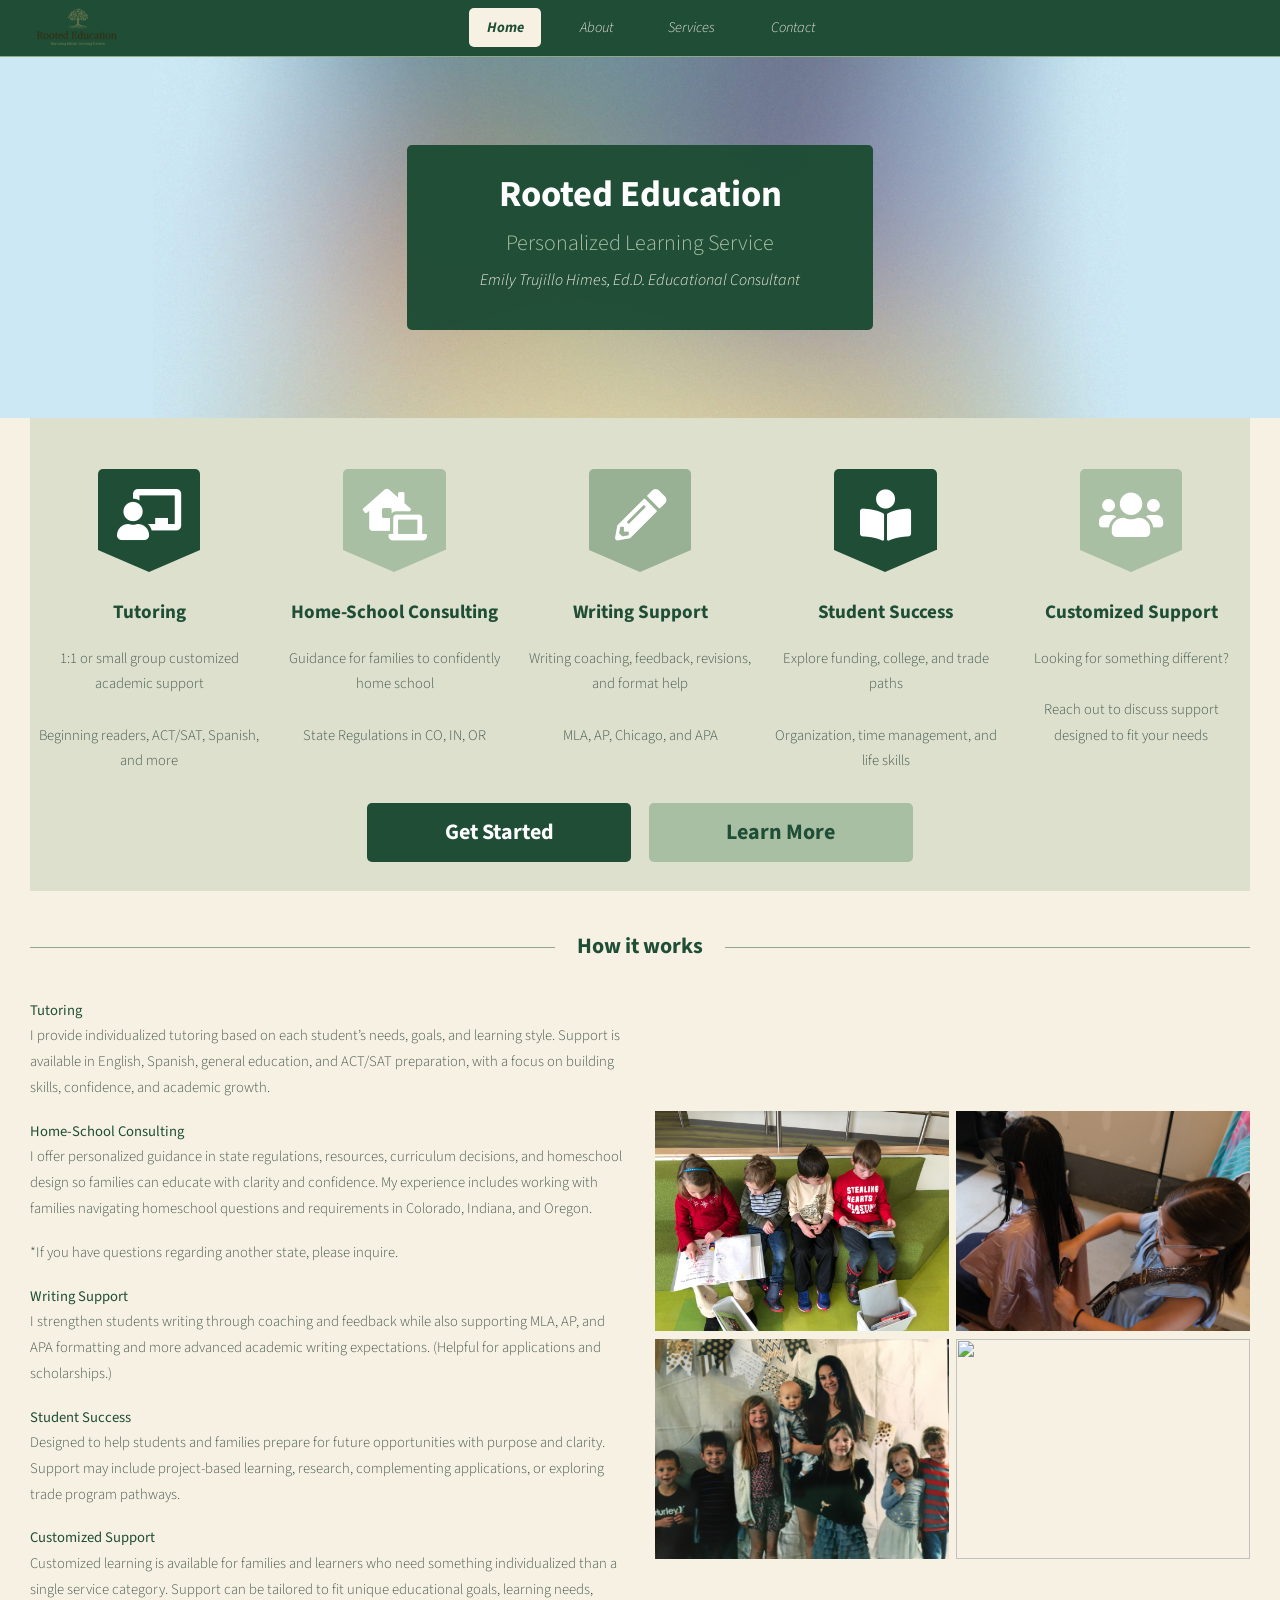
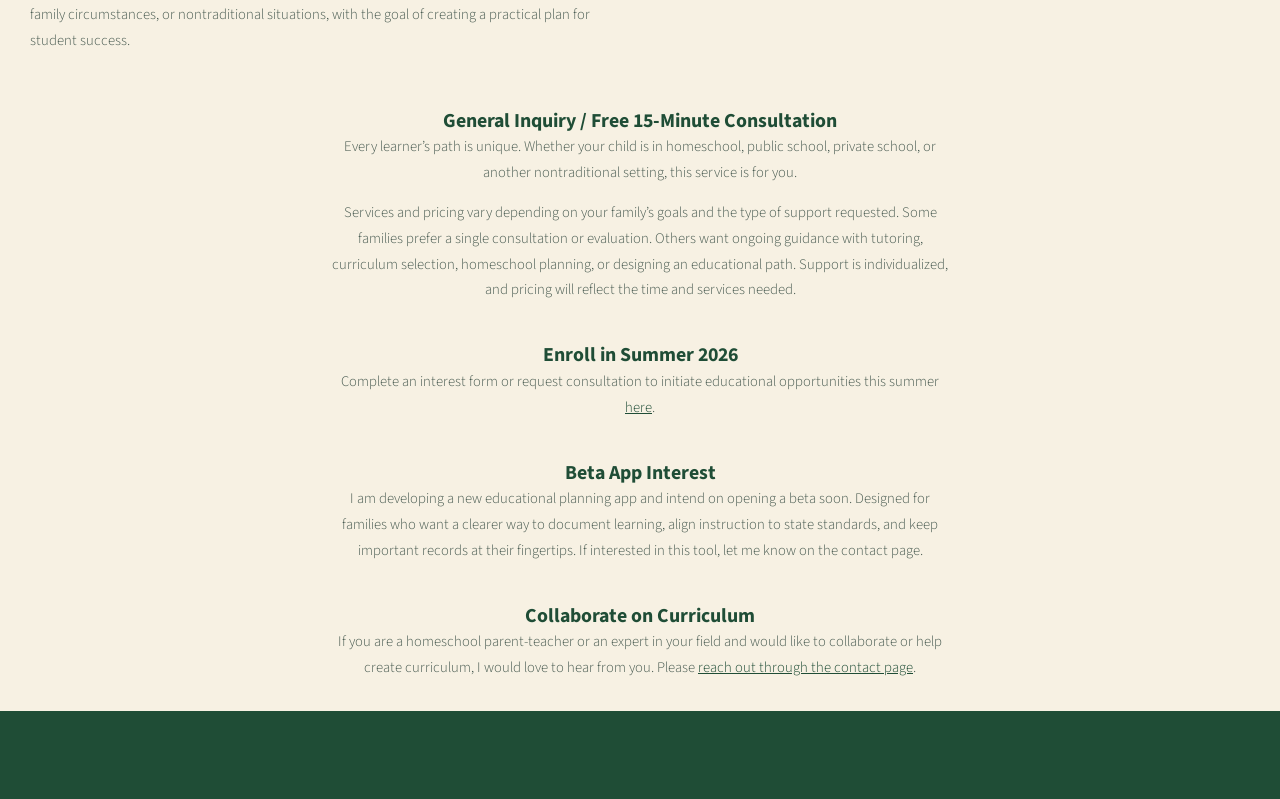
==== commit d447f436: "Add new section for curriculum collaboration on index.html" ====
--- a/index.html
+++ b/index.html
@@ -167,6 +167,9 @@
 										<br>
 										<h3>Beta App Interest</h3>
 										<p>I am developing a new educational planning app and intend on opening a beta soon. Designed for families who want a clearer way to document learning, align instruction to state standards, and keep important records at their fingertips. If interested in this tool, let me know on the contact page.</p>
+										<br>
+										<h3>Collaborate on Curriculum</h3>
+										<p>If you are a homeschool parent-teacher or an expert in your field and would like to collaborate or help create curriculum, I would love to hear from you. Please <a href="contact.html">reach out through the contact page</a>.</p>
 									</div>
 								</section>
 								
--- a/assets/css/main.css
+++ b/assets/css/main.css
@@ -1961,6 +1961,10 @@
 }
 #main .contact-page .contact-form {
   text-align: left;
+}
+#main .contact-page .contact-form .contact-form-error {
+  color: #8b2e2e;
+  margin: 0 0 1em 0;
 }
 #main .contact-page .contact-form .field {
   margin: 0 0 1.25em 0;
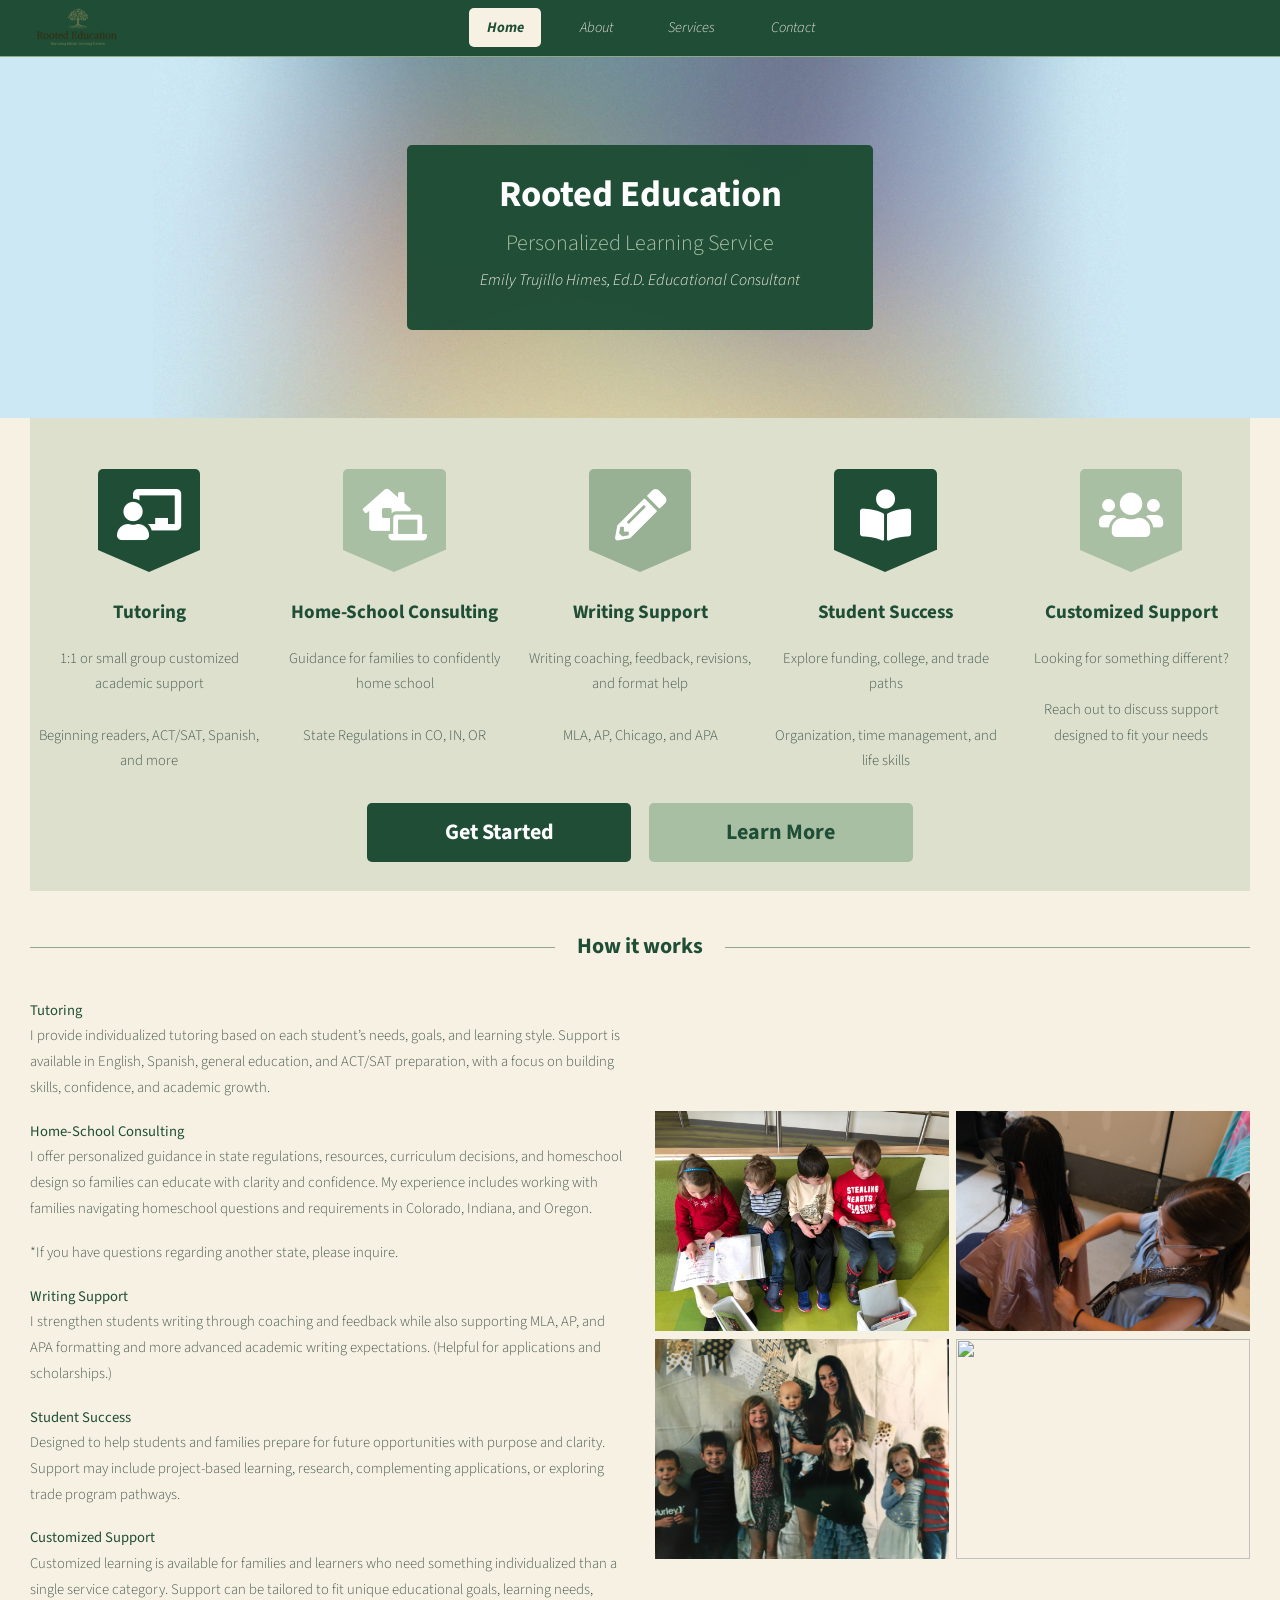
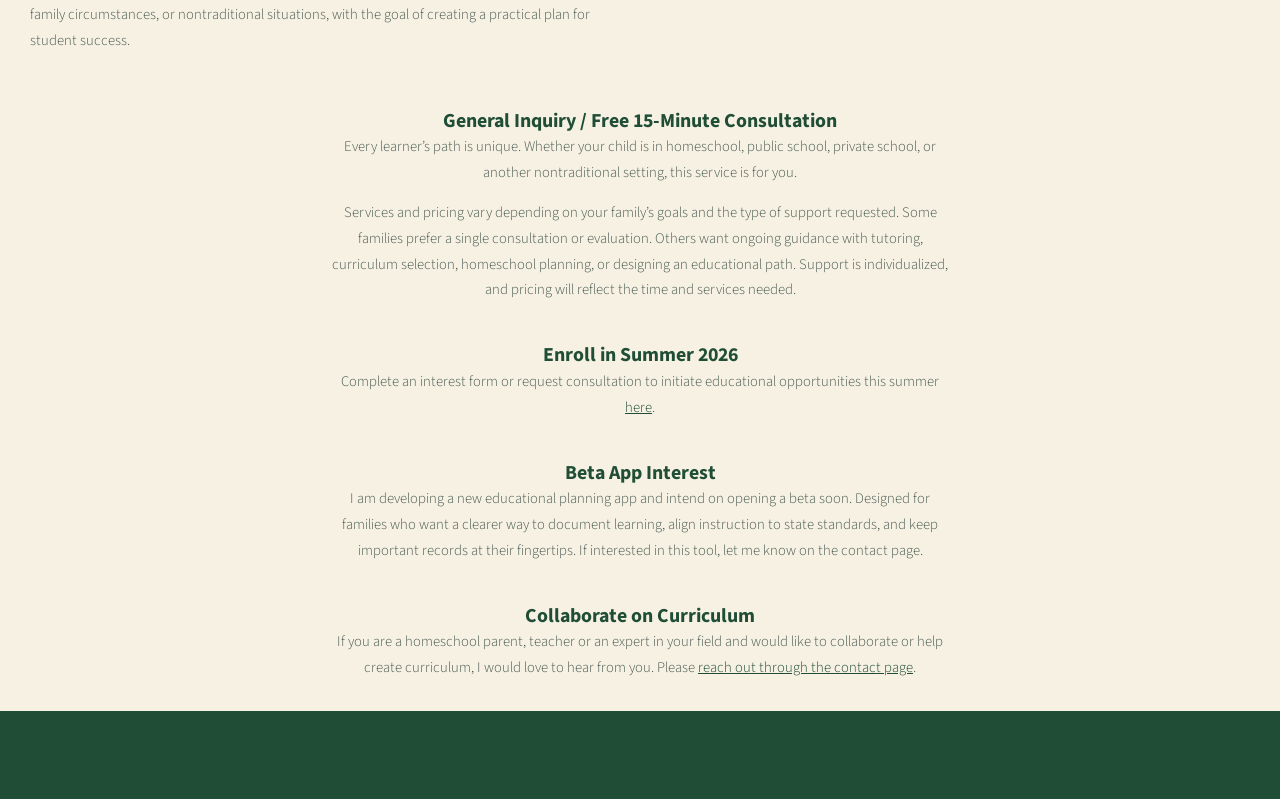
==== commit e7389173: "fix syntax in 'Collaborate on Curriculum'" ====
--- a/index.html
+++ b/index.html
@@ -169,7 +169,7 @@
 										<p>I am developing a new educational planning app and intend on opening a beta soon. Designed for families who want a clearer way to document learning, align instruction to state standards, and keep important records at their fingertips. If interested in this tool, let me know on the contact page.</p>
 										<br>
 										<h3>Collaborate on Curriculum</h3>
-										<p>If you are a homeschool parent-teacher or an expert in your field and would like to collaborate or help create curriculum, I would love to hear from you. Please <a href="contact.html">reach out through the contact page</a>.</p>
+										<p>If you are a homeschool parent, teacher or an expert in your field and would like to collaborate or help create curriculum, I would love to hear from you. Please <a href="contact.html">reach out through the contact page</a>.</p>
 									</div>
 								</section>
 								
